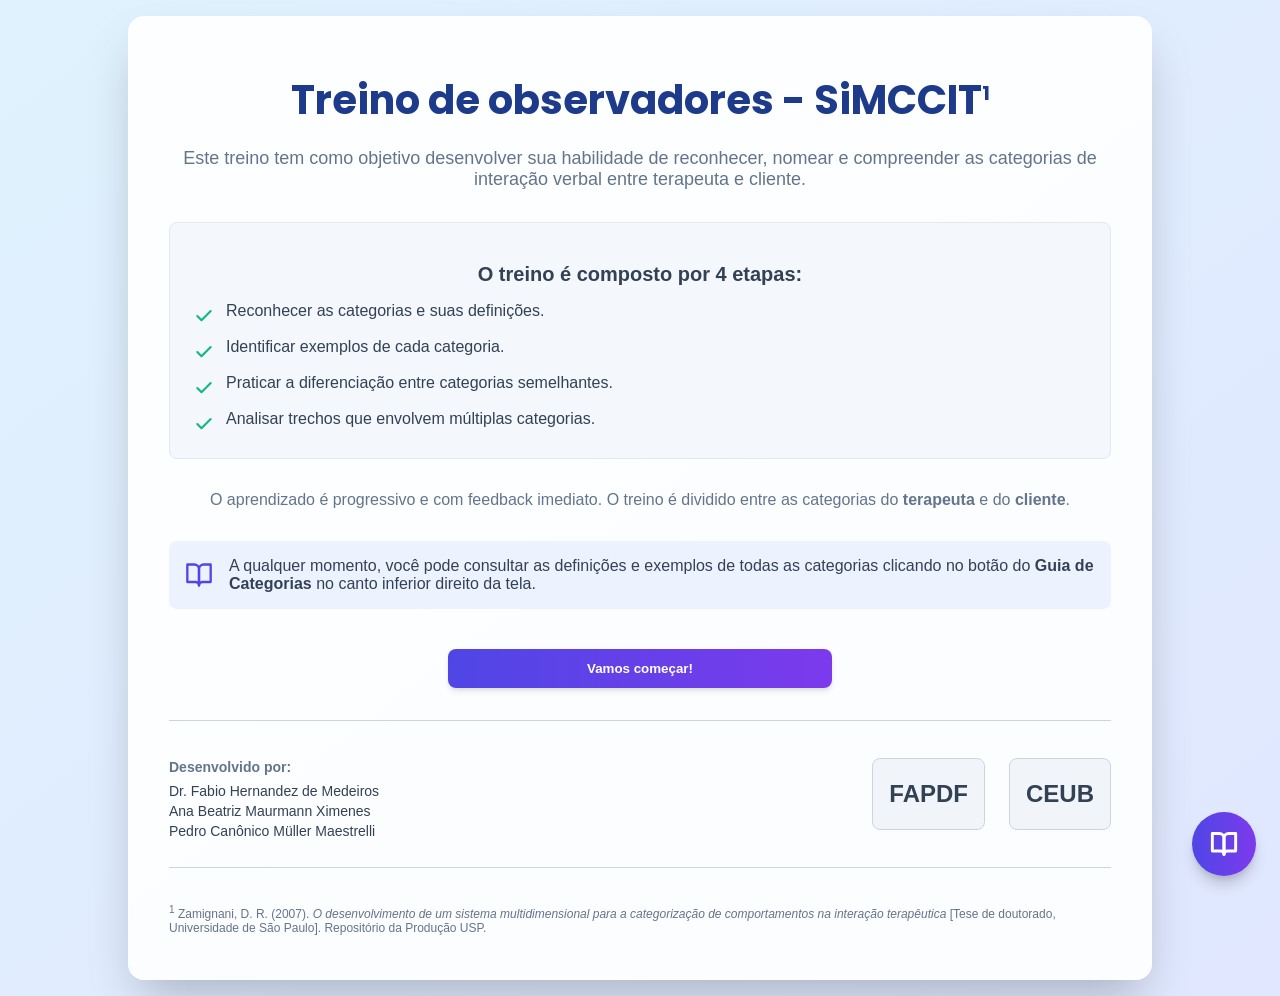
==== index.html @ f3d6b577 "Primeiro commit" ====
<!DOCTYPE html>
<html lang="pt-BR">
<head>
    <meta charset="UTF-8">
    <meta name="viewport" content="width=device-width, initial-scale=1.0">
    <title>Treino de Observadores - SiMCCIT</title>
    <link rel="preconnect" href="https://fonts.googleapis.com">
    <link rel="preconnect" href="https://fonts.gstatic.com" crossorigin>
    <link href="https://fonts.googleapis.com/css2?family=Poppins:wght@600;700&display=swap" rel="stylesheet">
    <script>
        // --- FUNÇÃO DE FALLBACK DA LOGO ---
        // Movida para o <head> para garantir que esteja definida antes do body ser renderizado.
        function handleLogoError(image, text) {
            const fallback = document.createElement('div');
            fallback.className = 'logo-fallback';
            fallback.textContent = text;
            if (image.parentNode) {
                image.parentNode.replaceChild(fallback, image);
            }
        }
    </script>
    <style>
        /* CSS Incorporado para funcionamento Offline */
        :root {
            --color-primary: #4f46e5; /* indigo-600 */
            --color-secondary: #7c3aed; /* purple-600 */
            --color-correct: #10b981; /* emerald-500 */
            --color-correct-border: #059669; /* emerald-600 */
            --color-incorrect: #f43f5e; /* rose-500 */
            --color-incorrect-border: #e11d48; /* rose-600 */
            --color-text-dark: #334155; /* slate-700 */
            --color-text-light: #64748b; /* slate-500 */
            --color-bg-light: #f1f5f9; /* slate-100 */
            --color-border: #cbd5e1; /* slate-300 */
        }

        *, *::before, *::after { box-sizing: border-box; }

        body {
            font-family: -apple-system, BlinkMacSystemFont, "Segoe UI", Roboto, Helvetica, Arial, sans-serif;
            margin: 0;
            display: flex;
            align-items: center;
            justify-content: center;
            min-height: 100vh;
            background: linear-gradient(to bottom right, #e0f2fe, #e0e7ff);
            color: #1e293b; /* slate-800 */
            padding: 1rem;
        }

        #app-container {
            width: 100%;
            max-width: 64rem; /* max-w-4xl */
            margin: 0 auto;
        }

        .hidden { display: none !important; }

        .main-card {
            background-color: rgba(255, 255, 255, 0.9);
            border: 1px solid rgba(255, 255, 255, 0.2);
            border-radius: 1rem; /* rounded-2xl */
            padding: 2rem 2.5rem;
            box-shadow: 0 25px 50px -12px rgba(0, 0, 0, 0.25);
            text-align: center;
        }

        .primary-button {
            background: linear-gradient(to right, var(--color-primary), var(--color-secondary));
            color: white;
            font-weight: bold;
            padding: 0.75rem 1.5rem;
            border-radius: 0.5rem;
            border: none;
            cursor: pointer;
            transition: all 0.3s ease;
            box-shadow: 0 4px 6px -1px rgba(0,0,0,0.1), 0 2px 4px -1px rgba(0,0,0,0.06);
        }
        .primary-button:hover {
            transform: scale(1.05);
            box-shadow: 0 10px 15px -3px rgba(0,0,0,0.1), 0 4px 6px -2px rgba(0,0,0,0.05);
        }

        .secondary-button {
            background-color: #e2e8f0; /* slate-200 */
            color: var(--color-text-dark);
            font-weight: 600;
            padding: 0.75rem 1.5rem;
            border-radius: 0.5rem;
            border: none;
            cursor: pointer;
            transition: background-color 0.2s ease;
        }
        .secondary-button:hover { background-color: #cbd5e1; }
        
        select, input[type="text"] {
            width: 100%;
            max-width: 28rem; /* max-w-md */
            margin: 0 auto;
            padding: 0.75rem;
            border: 1px solid var(--color-border);
            border-radius: 0.5rem;
            background-color: white;
            box-shadow: 0 1px 2px 0 rgba(0,0,0,0.05);
            font-size: 1rem;
        }

        .option-button {
            width: 100%;
            text-align: left;
            padding: 1rem;
            border: 1px solid var(--color-border);
            border-radius: 0.5rem;
            background-color: rgba(255, 255, 255, 0.8);
            box-shadow: 0 4px 6px -1px rgba(0,0,0,0.1), 0 2px 4px -1px rgba(0,0,0,0.06);
            transition: all 0.2s ease-in-out;
            cursor: pointer;
            display: flex;
            align-items: center;
            min-height: 3.5rem;
        }
        .option-button:hover:not(:disabled) {
            transform: translateY(-4px);
            box-shadow: 0 10px 15px -3px rgba(0,0,0,0.1), 0 4px 6px -2px rgba(0,0,0,0.05);
            border-color: var(--color-primary);
        }
        .option-button:disabled { cursor: not-allowed; }

        .correct {
            background-color: var(--color-correct) !important;
            color: white !important;
            border-color: var(--color-correct-border) !important;
        }
        .incorrect {
            background-color: var(--color-incorrect) !important;
            color: white !important;
            border-color: var(--color-incorrect-border) !important;
        }

        .feedback-message-container {
            margin-top: 1.5rem;
            text-align: center;
            font-size: 1.125rem;
            font-weight: 600;
            height: 2rem;
            display: flex;
            align-items: center;
            justify-content: center;
        }
        .feedback-icon {
            display: inline-block;
            margin-right: 0.5rem;
            vertical-align: middle;
        }
        
        .highlight-p1 { background-color: rgba(96, 165, 250, 0.3); padding: 2px 4px; border-radius: 4px; }
        .highlight-p2 { background-color: rgba(52, 211, 153, 0.3); padding: 2px 4px; border-radius: 4px; }

        .authors-section {
            margin-top: 2rem;
            padding-top: 1.5rem;
            border-top: 1px solid var(--color-border);
        }
        .authors-title {
            font-size: 0.875rem;
            color: var(--color-text-light);
            font-weight: 600;
            margin-bottom: 0.5rem;
        }
        .author-name {
            font-size: 0.875rem;
            color: var(--color-text-dark);
            margin: 0.25rem 0;
        }
        
        /* Styles for Instruction Examples */
        .instruction-example-box { margin-top: 1rem; padding: 1rem; font-size: 1rem; background-color: var(--color-bg-light); border-radius: 0.5rem; border: 1px solid #e2e8f0; }
        .instruction-example-box .prompt { background-color: #f8fafc; border: 1px solid #e2e8f0; padding: 1rem; border-radius: 0.5rem; margin-bottom: 1rem; box-shadow: inset 0 2px 4px 0 rgba(0,0,0,0.05); text-align: left; }
        .instruction-example-box .prompt .dialog-box { white-space: pre-wrap; text-align: left; background-color: rgba(255,255,255,0.6); padding: 0.75rem; border-radius: 0.375rem; border: 1px solid #e2e8f0; }
        .instruction-example-box .prompt .prompt-title { margin-top: 0.75rem; text-align: center; font-weight: 600; }
        .instruction-example-box .options-grid { display: grid; gap: 0.5rem; font-size: 0.875rem; text-align: left; }
        .instruction-example-box .grid-cols-2 { grid-template-columns: 1fr 1fr; }
        .instruction-example-box .grid-cols-1 { grid-template-columns: 1fr; }

        .example-button, .example-correct {
            width: 100%;
            padding: 1rem;
            border: 1px solid var(--color-border);
            border-radius: 0.5rem;
            background-color: white;
            box-shadow: 0 1px 3px 0 rgba(0,0,0,0.1);
            display: flex;
            align-items: center;
            justify-content: flex-start;
            min-height: 3.5rem;
        }
        .example-correct {
            background-color: var(--color-correct) !important;
            color: white !important;
            border-color: var(--color-correct-border) !important;
        }

        .logo-fallback {
            font-size: 1.5rem;
            font-weight: 600;
            color: var(--color-text-dark);
            height: 4.5rem;
            display: flex;
            align-items: center;
            justify-content: center;
            padding: 0 1rem;
            background-color: var(--color-bg-light);
            border-radius: 0.5rem;
            border: 1px solid var(--color-border);
        }

        .reference-section {
            margin-top: 1rem;
            padding-top: 1rem;
            border-top: 1px solid var(--color-border);
            font-size: 0.75rem;
            color: var(--color-text-light);
            text-align: left;
        }

        /* --- Estilos do Guia de Categorias --- */
        .guide-fab {
            position: fixed;
            bottom: 1.5rem;
            right: 1.5rem;
            width: 4rem;
            height: 4rem;
            border-radius: 50%;
            background: linear-gradient(to right, var(--color-primary), var(--color-secondary));
            color: white;
            border: none;
            cursor: pointer;
            box-shadow: 0 10px 15px -3px rgba(0,0,0,0.2), 0 4px 6px -2px rgba(0,0,0,0.1);
            display: flex;
            align-items: center;
            justify-content: center;
            z-index: 1000;
            transition: transform 0.2s ease;
        }
        .guide-fab:hover {
            transform: scale(1.1);
        }
        .guide-modal-overlay {
            position: fixed;
            top: 0;
            left: 0;
            width: 100%;
            height: 100%;
            background-color: rgba(0, 0, 0, 0.6);
            display: flex;
            align-items: center;
            justify-content: center;
            z-index: 1001;
            padding: 1rem;
        }
        .guide-container {
            background-color: white;
            border-radius: 1rem;
            padding: 2rem;
            width: 100%;
            max-width: 50rem;
            max-height: 90vh;
            overflow-y: auto;
            position: relative;
            text-align: left;
        }
        .guide-close-btn {
            position: sticky;
            top: -1rem;
            float: right;
            background: white;
            border-radius: 50%;
            width: 40px;
            height: 40px;
            display: flex;
            align-items: center;
            justify-content: center;
            margin-right: -1rem;
            border: none;
            font-size: 2rem;
            cursor: pointer;
            color: var(--color-text-light);
            line-height: 1;
            z-index: 2;
        }
        .guide-tabs {
            display: flex;
            gap: 0.5rem;
            border-bottom: 1px solid var(--color-border);
            margin-bottom: 1.5rem;
        }
        .guide-tab-btn {
            padding: 0.75rem 1.25rem;
            border: none;
            background: none;
            cursor: pointer;
            font-size: 1.125rem;
            font-weight: 600;
            color: var(--color-text-light);
            border-bottom: 3px solid transparent;
            transition: all 0.2s;
        }
        .guide-tab-btn.active {
            color: var(--color-primary);
            border-bottom-color: var(--color-primary);
        }
        .guide-category {
            margin-bottom: 1.5rem;
            padding-bottom: 1.5rem;
            border-bottom: 1px solid var(--color-bg-light);
        }
        .guide-category:last-child {
            border-bottom: none;
            margin-bottom: 0;
        }
        .guide-category h3 {
            font-size: 1.25rem;
            color: var(--color-text-dark);
            margin-top: 0;
            margin-bottom: 0.5rem;
        }
        .guide-category p {
            font-size: 1rem;
            line-height: 1.6;
            color: var(--color-text-light);
            margin: 0;
        }
        .guide-examples {
            margin-top: 1rem;
            padding-left: 1rem;
            border-left: 3px solid #e2e8f0; /* slate-200 */
        }
        .guide-examples-title {
            font-weight: 600;
            color: var(--color-text-dark);
            font-size: 0.9rem;
            margin-bottom: 0.5rem;
        }
        .guide-example {
            background-color: var(--color-bg-light);
            padding: 0.75rem;
            border-radius: 0.375rem;
            margin-bottom: 0.5rem !important;
            font-style: italic;
            color: var(--color-text-dark) !important;
        }
        .guide-example:last-child {
            margin-bottom: 0 !important;
        }
    </style>
</head>
<body>

    <div id="app-container">
        
        <div id="instructions-screen" class="main-card">
            
            <h1 style="font-family: 'Poppins', sans-serif; font-size: 2.5rem; line-height: 1.2; font-weight: 700; color: #1e3a8a; margin-bottom: 1.5rem;">Treino de observadores - SiMCCIT<sup style="font-size: 50%;">1</sup></h1>
            <p style="color: var(--color-text-light); font-size: 1.125rem; text-align: center; margin-bottom: 2rem;">
                Este treino tem como objetivo desenvolver sua habilidade de reconhecer, nomear e compreender as categorias de interação verbal entre terapeuta e cliente.
            </p>
            
            <div style="background-color: rgba(241, 245, 249, 0.7); padding: 1.5rem; border-radius: 0.5rem; border: 1px solid #e2e8f0;">
                <h2 style="font-size: 1.25rem; font-weight: 600; color: var(--color-text-dark); margin-bottom: 1rem;">O treino é composto por 4 etapas:</h2>
                <ul style="list-style: none; padding: 0; margin: 0; text-align: left; color: var(--color-text-dark);">
                    <li style="display: flex; align-items: flex-start; margin-bottom: 0.75rem;">
                        <svg xmlns="http://www.w3.org/2000/svg" width="20" height="20" viewBox="0 0 24 24" fill="none" stroke="currentColor" stroke-width="2.5" stroke-linecap="round" stroke-linejoin="round" style="margin-right: 0.75rem; margin-top: 0.25rem; color: var(--color-correct); flex-shrink: 0;"><polyline points="20 6 9 17 4 12"></polyline></svg>
                        <span>Reconhecer as categorias e suas definições.</span>
                    </li>
                    <li style="display: flex; align-items: flex-start; margin-bottom: 0.75rem;">
                        <svg xmlns="http://www.w3.org/2000/svg" width="20" height="20" viewBox="0 0 24 24" fill="none" stroke="currentColor" stroke-width="2.5" stroke-linecap="round" stroke-linejoin="round" style="margin-right: 0.75rem; margin-top: 0.25rem; color: var(--color-correct); flex-shrink: 0;"><polyline points="20 6 9 17 4 12"></polyline></svg>
                        <span>Identificar exemplos de cada categoria.</span>
                    </li>
                    <li style="display: flex; align-items: flex-start; margin-bottom: 0.75rem;">
                        <svg xmlns="http://www.w3.org/2000/svg" width="20" height="20" viewBox="0 0 24 24" fill="none" stroke="currentColor" stroke-width="2.5" stroke-linecap="round" stroke-linejoin="round" style="margin-right: 0.75rem; margin-top: 0.25rem; color: var(--color-correct); flex-shrink: 0;"><polyline points="20 6 9 17 4 12"></polyline></svg>
                        <span>Praticar a diferenciação entre categorias semelhantes.</span>
                    </li>
                     <li style="display: flex; align-items: flex-start;">
                        <svg xmlns="http://www.w3.org/2000/svg" width="20" height="20" viewBox="0 0 24 24" fill="none" stroke="currentColor" stroke-width="2.5" stroke-linecap="round" stroke-linejoin="round" style="margin-right: 0.75rem; margin-top: 0.25rem; color: var(--color-correct); flex-shrink: 0;"><polyline points="20 6 9 17 4 12"></polyline></svg>
                        <span>Analisar trechos que envolvem múltiplas categorias.</span>
                    </li>
                </ul>
            </div>
            
            <p style="color: var(--color-text-light); text-align: center; margin-top: 2rem;">O aprendizado é progressivo e com feedback imediato. O treino é dividido entre as categorias do <strong>terapeuta</strong> e do <strong>cliente</strong>.</p>
            
            <div style="margin-top: 2rem; padding: 1rem; background-color: rgba(224, 231, 255, 0.5); border-radius: 0.5rem; display: flex; align-items: center; justify-content: center; gap: 1rem; text-align: left;">
                <svg xmlns="http://www.w3.org/2000/svg" width="28" height="28" viewBox="0 0 24 24" fill="none" stroke="currentColor" stroke-width="2" stroke-linecap="round" stroke-linejoin="round" style="color: var(--color-primary); flex-shrink: 0;"><path d="M2 3h6a4 4 0 0 1 4 4v14a3 3 0 0 0-3-3H2z"></path><path d="M22 3h-6a4 4 0 0 0-4 4v14a3 3 0 0 1 3-3h7z"></path></svg>
                <p style="color: var(--color-text-dark); margin: 0;">A qualquer momento, você pode consultar as definições e exemplos de todas as categorias clicando no botão do <strong>Guia de Categorias</strong> no canto inferior direito da tela.</p>
            </div>

            <div style="text-align: center;">
                <button id="start-app-btn" class="primary-button" style="margin-top: 2.5rem; width: 100%; max-width: 24rem; margin-left:auto; margin-right:auto;">
                    Vamos começar!
                </button>
            </div>

            <div style="display: flex; justify-content: space-between; align-items: center; margin-top: 2rem; padding-top: 1.5rem; border-top: 1px solid var(--color-border);">
                <div class="authors-section" style="border-top: none; margin-top: 0; padding-top: 0; text-align: left;">
                    <h3 class="authors-title">Desenvolvido por:</h3>
                    <p class="author-name">Dr. Fabio Hernandez de Medeiros</p>
                    <p class="author-name">Ana Beatriz Maurmann Ximenes</p>
                    <p class="author-name">Pedro Canônico Müller Maestrelli</p>
                </div>
                <div style="display: flex; align-items: center; gap: 1.5rem;">
                    <img 
                        id="fapdf-logo"
                        src="https://blogger.googleusercontent.com/img/a/AVvXsEhBsTXfo70QElYIzqpWuQVpRZqcWzNhVyhtoOhS60g_pYjy2ftBdSxo_wk3-UAlxV_Prn028-nzRATDjEGN21JkNJ8r2DH1gUo5CwI8MTtRKSoXF5WRztvT1AkpG9kcc3Qv7MZa5saMCgbVdTuYU3LhTlit1fxPslYrBxG_i-w7CxycxjPZDcdAh-F_Cg=s320" 
                        alt="Logo da FAPDF" 
                        style="height: 5rem;" 
                        onerror="handleLogoError(this, 'FAPDF')">
                    <img 
                        id="ceub-logo"
                        src="https://institucional.uniceub.br/hubfs/BrandCenter/img/logo-ceub-versao-condensada.png" 
                        alt="Logo do Ceub" 
                        style="height: 4.5rem;" 
                        onerror="handleLogoError(this, 'CEUB')">
                </div>
            </div>

            <div class="reference-section" style="margin-top: 1.5rem; border-top: 1px solid var(--color-border); padding-top: 1.5rem;">
                <p><sup>1</sup> Zamignani, D. R. (2007). <em>O desenvolvimento de um sistema multidimensional para a categorização de comportamentos na interação terapêutica</em> [Tese de doutorado, Universidade de São Paulo]. Repositório da Produção USP.</p>
            </div>
        </div>
        
        <div id="selection-screen" class="main-card hidden">
            <h1 style="font-size: 1.875rem; font-weight: bold; color: var(--color-text-dark); margin-bottom: 1rem;">Sistema Multidimensional para a Categorização de Comportamentos na Interação Terapêutica</h1>
            <p style="color: var(--color-text-light); margin-bottom: 2.5rem; font-size: 1.25rem;">Treino de observadores</p>
            
            <div style="display: flex; flex-direction: column; gap: 2rem;">
                <!-- Etapa removida. O fluxo agora é sequencial (1 a 4) -->
                <div>
                    <label for="focus-select" style="font-size: 1.25rem; font-weight: 600; margin-bottom: 0.75rem; color: var(--color-text-dark); display: block;">Selecione o Foco do Treino</label>
                    <select id="focus-select">
                        <option value="terapeuta">Categorias do Terapeuta</option>
                        <option value="cliente">Categorias do Cliente</option>
                    </select>
                </div>
            </div>

            <button id="start-training-btn" class="primary-button" style="margin-top: 3rem; width: 100%; max-width: 28rem;">
                Iniciar Treino
            </button>
        </div>

        <div id="stage-instructions-screen" class="main-card hidden">
            <h1 style="font-size: 1.875rem; font-weight: bold; text-decoration: underline; margin-bottom: 1.5rem;">Instruções</h1>
            <div id="stage-instructions-text" style="color: var(--color-text-dark); font-size: 1.125rem; line-height: 1.75; text-align: left;"></div>
            <div style="margin-top: 2.5rem; display: flex; flex-direction: column-reverse; gap: 1rem; justify-content: center; align-items: center;" class="instruction-buttons-container">
                    <button id="confirm-start-training-btn" class="primary-button" style="width: 100%; max-width: 20rem;">
                        Começar Exercício
                    </button>
                <button id="back-to-selection-from-instructions-btn" class="secondary-button" style="width: 100%; max-width: 20rem;">
                    Voltar
                </button>
            </div>
        </div>

        <div id="training-screen" class="main-card hidden" style="text-align: left; padding: 1.5rem 2rem;">
            <div style="display: flex; justify-content: space-between; align-items: center; margin-bottom: 1rem;">
                <div>
                    <span id="progress-indicator" style="color: var(--color-text-dark); font-weight: 500;"></span>
                    <span id="mode-indicator" class="hidden" style="margin-left: 0.5rem; color: var(--color-primary); font-weight: 600; background-color: #e0e7ff; padding: 0.25rem 0.75rem; border-radius: 9999px; font-size: 0.875rem;"></span>
                </div>
                <button id="back-to-menu-btn" class="secondary-button" style="padding: 0.5rem 1rem;">Menu</button>
            </div>

            <h2 id="stage-subtitle" style="font-size: 1.5rem; font-weight: 600; color: var(--color-text-dark); text-align: center; margin-bottom: 1.5rem;"></h2>

            <div style="background-color: var(--color-bg-light); border: 1px solid #e2e8f0; padding: 1.5rem; border-radius: 0.5rem; margin-bottom: 2rem; box-shadow: inset 0 2px 4px 0 rgba(0,0,0,0.05);">
                <p id="prompt" style="font-size: 1.125rem; line-height: 1.75;"></p>
            </div>

            <div id="options-container" style="display: grid; grid-template-columns: 1fr; gap: 1rem;">
                <!-- Botões de opção serão gerados pelo JS aqui -->
            </div>

            <div id="feedback-message" class="feedback-message-container"></div>

            <div style="margin-top: 1.5rem; text-align: center;">
                <button id="next-question-btn" class="primary-button" style="display: inline-flex; align-items: center;">
                    Próximo
                    <svg xmlns="http://www.w3.org/2000/svg" width="20" height="20" viewBox="0 0 24 24" fill="none" stroke="currentColor" stroke-width="2.5" stroke-linecap="round" stroke-linejoin="round" style="margin-left: 0.5rem;"><line x1="5" y1="12" x2="19" y2="12"></line><polyline points="12 5 19 12 12 19"></polyline></svg>
                </button>
            </div>
        </div>

        <div id="completion-screen" class="main-card hidden">
            <h1 style="font-size: 2.25rem; font-weight: bold; color: var(--color-correct); margin-bottom: 1rem;">Parabéns!</h1>
            <p id="completion-message" style="color: var(--color-text-dark); font-size: 1.25rem; margin-bottom: 2rem;"></p>
            <div style="display: flex; flex-direction: column; gap: 1rem; align-items: center;">
                <button id="download-csv-btn" class="secondary-button">Baixar Relatório (.csv)</button>
                <button id="restart-btn" class="primary-button">Voltar ao Menu</button>
            </div>
        </div>
    </div>

    <!-- Botão Flutuante (FAB) para o Guia -->
    <button id="open-guide-btn" class="guide-fab" aria-label="Abrir Guia de Categorias">
        <svg xmlns="http://www.w3.org/2000/svg" width="28" height="28" viewBox="0 0 24 24" fill="none" stroke="currentColor" stroke-width="2.5" stroke-linecap="round" stroke-linejoin="round"><path d="M2 3h6a4 4 0 0 1 4 4v14a3 3 0 0 0-3-3H2z"></path><path d="M22 3h-6a4 4 0 0 0-4 4v14a3 3 0 0 1 3-3h7z"></path></svg>
    </button>
    
    <!-- Modal do Guia -->
    <div id="guide-modal" class="guide-modal-overlay hidden">
        <div class="guide-container">
            <button id="close-guide-btn" class="guide-close-btn" aria-label="Fechar Guia">&times;</button>
            <div class="guide-tabs">
                <button id="guide-tab-terapeuta" class="guide-tab-btn active">Terapeuta</button>
                <button id="guide-tab-cliente" class="guide-tab-btn">Cliente</button>
            </div>

            <!-- Conteúdo do Guia: Terapeuta -->
            <div id="guide-content-terapeuta" class="guide-section">
                <div class="guide-category">
                    <h3>Solicitação de Relato (SRE)</h3>
                    <p>Contempla verbalizações do terapeuta nas quais ele solicita ao cliente descrições de ações, eventos, sentimentos ou pensamentos. Ocorre tipicamente em situações relacionadas à coleta de dados e ao levantamento de informações.</p>
                    <div class="guide-examples">
                        <h4 class="guide-examples-title">Exemplos:</h4>
                        <p class="guide-example">T: "Me conta... Por que é que você está procurando terapia?"</p>
                        <p class="guide-example">T: "Como você se sentiu quando ele te falou isso?"</p>
                    </div>
                </div>
                <div class="guide-category">
                    <h3>Facilitação (FAC)</h3>
                    <p>É caracterizada por verbalizações curtas ou expressões paralinguísticas que ocorrem durante a fala do cliente, indicando atenção ao relato e sugerindo sua continuidade.</p>
                    <div class="guide-examples">
                        <h4 class="guide-examples-title">Exemplos:</h4>
                        <p class="guide-example">T: "Certo..."</p>
                        <p class="guide-example">T: "Hum hum..."</p>
                    </div>
                </div>
                <div class="guide-category">
                    <h3>Empatia (EMP)</h3>
                    <p>Contempla ações ou verbalizações do terapeuta que sugerem acolhimento, aceitação, cuidado, entendimento, validação da experiência ou sentimento do cliente.</p>
                    <div class="guide-examples">
                        <h4 class="guide-examples-title">Exemplos:</h4>
                        <p class="guide-example">T: "Imagino o quanto isso te deixa ansioso."</p>
                        <p class="guide-example">T: "Entendo que você fique muito irritado com isso."</p>
                    </div>
                </div>
                <div class="guide-category">
                    <h3>Informação (INF)</h3>
                    <p>Contempla verbalizações em que o terapeuta relata eventos ou informa o cliente sobre eventos (que não o comportamento do cliente ou de terceiros), estabelecendo ou não relações causais ou explicativas entre eles.</p>
                    <div class="guide-examples">
                        <h4 class="guide-examples-title">Exemplos:</h4>
                        <p class="guide-example">T: "Nós nos encontraremos duas vezes por semana."</p>
                        <p class="guide-example">T: "É muito comum que a gente tenha um pouco de dor de cabeça ou enjoo logo que começa a tomar o antidepressivo."</p>
                    </div>
                </div>
                <div class="guide-category">
                    <h3>Solicitação de Reflexão (SRF)</h3>
                    <p>Contempla verbalizações em que o terapeuta solicita ao cliente qualificações, explicações, interpretações, análises ou previsões a respeito de qualquer tipo de evento.</p>
                    <div class="guide-examples">
                        <h4 class="guide-examples-title">Exemplos:</h4>
                        <p class="guide-example">T: "E você tem alguma hipótese de por que isso aconteceu?"</p>
                        <p class="guide-example">T: "O que você achou da reação dele?"</p>
                    </div>
                </div>
                <div class="guide-category">
                    <h3>Recomendação (REC)</h3>
                    <p>Contempla verbalizações em que o terapeuta sugere alternativas de ação ao cliente ou solicita o seu engajamento em ações ou tarefas.</p>
                    <div class="guide-examples">
                        <h4 class="guide-examples-title">Exemplos:</h4>
                        <p class="guide-example">T: "Tente conversar com seu pai durante a semana e lhe falar sobre o que você sente nessas situações."</p>
                        <p class="guide-example">T: "Faça a prova amanhã, antes que você esqueça a matéria."</p>
                    </div>
                </div>
                <div class="guide-category">
                    <h3>Interpretação (INT)</h3>
                    <p>Contempla verbalizações em que o terapeuta descreve, supõe ou infere relações causais e/ou explicativas (funcionais, correlacionais, ou de contiguidade) a respeito do comportamento do cliente ou de terceiros.</p>
                    <div class="guide-examples">
                        <h4 class="guide-examples-title">Exemplos:</h4>
                        <p class="guide-example">T: "Você já notou que, sempre que há alguma situação muito difícil pela frente, você fica doente?"</p>
                        <p class="guide-example">T: "A impressão que eu tenho é que sempre que ele te faz um elogio, ele é seguido por uma crítica..."</p>
                    </div>
                </div>
                 <div class="guide-category">
                    <h3>Aprovação (APR)</h3>
                    <p>Contempla verbalizações do terapeuta que sugerem avaliação ou julgamento favoráveis a respeito de ações, pensamentos, características ou avaliações do cliente.</p>
                    <div class="guide-examples">
                        <h4 class="guide-examples-title">Exemplos:</h4>
                        <p class="guide-example">T: "Você tomou a decisão certa. Está lidando com isso muito bem!"</p>
                        <p class="guide-example">C: "Consegui recuperar a minha nota de matemática."<br>T: "Que máximo!!!"</p>
                    </div>
                </div>
                <div class="guide-category">
                    <h3>Reprovação (REP)</h3>
                    <p>Contempla verbalizações do terapeuta que sugerem avaliação ou julgamento desfavoráveis a respeito de ações, pensamentos, características ou avaliações do cliente.</p>
                    <div class="guide-examples">
                        <h4 class="guide-examples-title">Exemplos:</h4>
                        <p class="guide-example">T: "As coisas são muito mais simples do que você pinta."</p>
                        <p class="guide-example">T: "Eu fico muito irritado quando você fala comigo dessa forma."</p>
                    </div>
                </div>
                <div class="guide-category">
                    <h3>Outras verbalizações do terapeuta (TOU)</h3>
                    <p>Contempla verbalizações do terapeuta não classificáveis nas categorias anteriores, como comentários ocasionais alheios ao tema em discussão ou acertos de horário.</p>
                    <div class="guide-examples">
                        <h4 class="guide-examples-title">Exemplos:</h4>
                        <p class="guide-example">T: "Aceita uma balinha?"</p>
                        <p class="guide-example">T: "Desculpe, eu me esqueci de desligar o celular."</p>
                    </div>
                </div>
            </div>

            <!-- Conteúdo do Guia: Cliente -->
            <div id="guide-content-cliente" class="guide-section hidden">
                <div class="guide-category">
                    <h3>Solicitação (SOL)</h3>
                    <p>É caracterizada por verbalizações em que o cliente apresenta pedidos ou questões ao terapeuta.</p>
                    <div class="guide-examples">
                        <h4 class="guide-examples-title">Exemplos:</h4>
                        <p class="guide-example">C: "Quanto tempo você acha que a terapia vai durar?"</p>
                        <p class="guide-example">C: "O que eu poderia fazer se ela começar com isso novamente?"</p>
                    </div>
                </div>
                <div class="guide-category">
                    <h3>Relato (REL)</h3>
                    <p>Contempla verbalizações em que o cliente descreve ou informa o terapeuta sobre a ocorrência de eventos, respostas emocionais, estados motivacionais e/ou tendências a ações, sem estabelecer relações causais ou funcionais entre eles.</p>
                    <div class="guide-examples">
                        <h4 class="guide-examples-title">Exemplos:</h4>
                        <p class="guide-example">C: "Estou triste, T. To mal... To perdidinha de novo..."</p>
                        <p class="guide-example">C: "Naquela hora eu só queria gritar e sair correndo dali..."</p>
                    </div>
                </div>
                <div class="guide-category">
                    <h3>Melhora (MEL)</h3>
                    <p>É caracterizada por verbalizações em que o cliente relata mudanças satisfatórias com relação a sua queixa clínica, problemas médicos ou comportamentos considerados indesejáveis.</p>
                    <div class="guide-examples">
                        <h4 class="guide-examples-title">Exemplos:</h4>
                        <p class="guide-example">C: "Eu fiquei muito orgulhoso quando eu vi que eu dei conta de fazer aquilo."</p>
                        <p class="guide-example">C: "Você vê que eu estou bem mais controlada."</p>
                    </div>
                </div>
                <div class="guide-category">
                    <h3>Metas (MET)</h3>
                    <p>Contempla verbalizações do cliente nas quais ele descreve seus projetos, planos ou estratégias para a solução de problemas trazidos como queixas para a terapia.</p>
                    <div class="guide-examples">
                        <h4 class="guide-examples-title">Exemplos:</h4>
                        <p class="guide-example">C: "Eu acho que um primeiro passo deve ser eu ir com uma amiga a um restaurante."</p>
                        <p class="guide-example">C: "Vou ligar para ela e conversar sobre o que aconteceu."</p>
                    </div>
                </div>
                <div class="guide-category">
                    <h3>Relações (CER)</h3>
                    <p>É caracterizada por verbalizações em que o cliente estabelece relações causais e/ou explicativas (funcionais, correlacionais ou de contiguidade) entre eventos.</p>
                    <div class="guide-examples">
                        <h4 class="guide-examples-title">Exemplos:</h4>
                        <p class="guide-example">C: "Eu acho que eu trabalho tanto porque assim eu evito discussões em casa."</p>
                        <p class="guide-example">C: "É engraçado... todas as vezes que eu quero as coisas de verdade, elas acabam não dando certo."</p>
                    </div>
                </div>
                <div class="guide-category">
                    <h3>Concordância (CON)</h3>
                    <p>É caracterizada por verbalizações nas quais o cliente expressa julgamento ou avaliação favoráveis a respeito de afirmações, sugestões, análises ou outros comportamentos emitidos pelo terapeuta ou relata satisfação, esperança ou confiança no processo terapêutico.</p>
                    <div class="guide-examples">
                        <h4 class="guide-examples-title">Exemplos:</h4>
                        <p class="guide-example">C: "É. Você tem razão. Eu ando evitando muito certas coisas."</p>
                        <p class="guide-example">C: "Legal... boa ideia..."</p>
                    </div>
                </div>
                <div class="guide-category">
                    <h3>Oposição (OPO)</h3>
                    <p>É caracterizada por verbalizações em que o cliente expressa discordância, julgamento ou avaliação desfavoráveis a respeito de afirmações, sugestões ou análises do terapeuta.</p>
                    <div class="guide-examples">
                        <h4 class="guide-examples-title">Exemplos:</h4>
                        <p class="guide-example">C: "Esta técnica de time-out não está funcionando com meu filho."</p>
                        <p class="guide-example">C: "Pare de perguntar sobre isso. Eu não quero mais falar sobre esse assunto."</p>
                    </div>
                </div>
                <div class="guide-category">
                    <h3>Outras vocal cliente (COU)</h3>
                    <p>Contempla verbalizações do cliente não classificáveis nas categorias anteriores, como cumprimentos ou comentários ocasionais alheios ao tema.</p>
                    <div class="guide-examples">
                        <h4 class="guide-examples-title">Exemplos:</h4>
                        <p class="guide-example">C: "Posso fumar?"</p>
                        <p class="guide-example">C: "Nossa, que calor."</p>
                    </div>
                </div>
            </div>
        </div>
    </div>

    <script>
    // --- BANCO DE DADOS DAS INSTRUÇÕES ---
    const instructionsData = {
        terapeuta: {
            etapa1: `Nesta etapa, o objetivo é associar a <strong>definição</strong> de uma categoria ao seu nome correto.<br>
Para cada questão, você verá uma definição no topo da tela, seguida por <strong>quatro alternativas</strong> de resposta. Sua tarefa é ler a definição e clicar na alternativa que contém o nome da categoria correspondente.
<div class='instruction-example-box'>
    <p style='font-weight: 600; color: var(--color-text-light); margin-bottom: 0.5rem; text-align: left;'>Exemplo:</p>
    <div class="prompt">
        <p>Ações ou falas do terapeuta que validam a experiência ou o sentimento do cliente.</p>
    </div>
    <div class="options-grid grid-cols-2">
        <div class="example-button"><div>Facilitação (FAC)</div></div>
        <div class="example-button"><div>Informação (INF)</div></div>
        <div class="example-correct"><div>Empatia (EMP)</div></div>
        <div class="example-button"><div>Recomendação (REC)</div></div>
    </div>
</div>
Se errar, a questão reaparecerá no final. O treino termina com 100% de acertos.`,
            etapa2: `Nesta etapa, o objetivo é identificar qual <strong>trecho de sessão</strong> representa melhor um determinado conceito.<br>
Em cada questão, um nome de categoria será apresentado, seguido por <strong>dois trechos</strong> de diálogo como alternativas. Sua tarefa é ler os dois trechos e clicar naquele em que a fala do terapeuta melhor exemplifica o conceito apresentado.
<div class='instruction-example-box'>
    <p style='font-weight: 600; color: var(--color-text-light); margin-bottom: 0.5rem; text-align: left;'>Exemplo:</p>
    <div class="prompt">
        <p>O segmento que caracteriza <strong>APROVAÇÃO (APR)</strong> é:</p>
    </div>
    <div class="options-grid grid-cols-1">
        <div class="example-correct"><div><strong>T: "Excelente! Você lidou muito bem com essa situação."</strong></div></div>
        <div class="example-button"><div>C: Eu me senti mal.<br><strong>T: "Entendo que você se sentiu assim."</strong></div></div>
    </div>
</div>
Se errar, a questão reaparecerá no final. O treino termina com 100% de acertos.`,
            etapa3: `Nesta etapa, o objetivo é categorizar um <strong>trecho de sessão</strong>.<br>
Em cada questão, será exibido um diálogo entre terapeuta e cliente. Abaixo dele, haverá <strong>quatro alternativas</strong> com nomes de categorias. Sua tarefa é analisar a fala do terapeuta (em negrito) e clicar na alternativa que nomeia corretamente aquela categoria.
<div class='instruction-example-box'>
    <p style='font-weight: 600; color: var(--color-text-light); margin-bottom: 0.5rem; text-align: left;'>Exemplo:</p>
    <div class="prompt">
        <div class="dialog-box">C: Não sei o que fazer a seguir.<br><strong>T: Que tal listarmos as suas opções?</strong></div>
        <p class="prompt-title">A categoria que corresponde ao segmento é:</p>
    </div>
    <div class="options-grid grid-cols-2">
        <div class="example-button"><div>Interpretação (INT)</div></div>
        <div class="example-correct"><div>Recomendação (REC)</div></div>
        <div class="example-button"><div>Empatia (EMP)</div></div>
        <div class="example-button"><div>Solicitação de Relato (SRE)</div></div>
    </div>
</div>
Se errar, a questão reaparecerá no final. O treino termina com 100% de acertos.`,
            etapa4: `Nesta etapa, o objetivo é identificar <strong>duas categorias</strong> diferentes dentro da mesma fala do terapeuta.<br>
Cada questão apresentará um diálogo onde a fala do terapeuta está dividida em duas partes, destacadas em <span class="highlight-p1">azul</span> e <span class="highlight-p2">verde</span>. Haverá <strong>quatro alternativas</strong> de resposta. Sua tarefa é selecionar a alternativa que descreve corretamente as duas partes da fala, na ordem em que aparecem.
<div class='instruction-example-box'>
    <p style='font-weight: 600; color: var(--color-text-light); margin-bottom: 0.5rem; text-align: left;'>Exemplo:</p>
    <div class="prompt">
        <div class="dialog-box">C: Estou me sentindo perdido(a).<br><strong>T: <span class="highlight-p1">Eu entendo como isso é difícil,</span> <span class="highlight-p2">mas tente focar em um pequeno passo de cada vez.</span></strong></div>
        <p class="prompt-title">As categorias que correspondem aos segmentos são:</p>
    </div>
     <div class="options-grid grid-cols-2">
        <div class="example-correct"><div>Empatia / Recomendação</div></div>
        <div class="example-button"><div>Facilitação / Recomendação</div></div>
        <div class="example-button"><div>Empatia / Informação</div></div>
        <div class="example-button"><div>Interpretação / Recomendação</div></div>
    </div>
</div>
Se errar, a questão reaparecerá no final. O treino termina com 100% de acertos.`
        },
        cliente: {
             etapa1: `Nesta etapa, o objetivo é associar a <strong>definição</strong> de uma categoria ao seu nome correto.<br>
Para cada questão, você verá uma definição no topo da tela, seguida por <strong>quatro alternativas</strong> de resposta. Sua tarefa é ler a definição e clicar na alternativa que contém o nome da categoria correspondente.
<div class='instruction-example-box'>
    <p style='font-weight: 600; color: var(--color-text-light); margin-bottom: 0.5rem; text-align: left;'>Exemplo:</p>
    <div class="prompt">
        <p>Verbalizações em que o cliente descreve ou informa o terapeuta sobre a ocorrência de eventos.</p>
    </div>
    <div class="options-grid grid-cols-2">
        <div class="example-button"><div>Solicitação (SOL)</div></div>
        <div class="example-correct"><div>Relato (REL)</div></div>
        <div class="example-button"><div>Relações (CER)</div></div>
        <div class="example-button"><div>Oposição (OPO)</div></div>
    </div>
</div>
Se errar, a questão reaparecerá no final. O treino termina com 100% de acertos.`,
            etapa2: `Nesta etapa, o objetivo é identificar qual <strong>trecho de sessão</strong> representa melhor um determinado conceito.<br>
Em cada questão, um nome de categoria será apresentado, seguido por <strong>dois trechos</strong> de diálogo como alternativas. Sua tarefa é ler os dois trechos e clicar naquele em que a fala do cliente melhor exemplifica o conceito apresentado.
<div class='instruction-example-box'>
    <p style='font-weight: 600; color: var(--color-text-light); margin-bottom: 0.5rem; text-align: left;'>Exemplo:</p>
    <div class="prompt">
        <p>O segmento que caracteriza <strong>METAS (MET)</strong> é:</p>
    </div>
    <div class="options-grid grid-cols-1">
        <div class="example-correct"><div><strong>C: "Vou ligar para ela e conversar sobre o que aconteceu."</strong></div></div>
        <div class="example-button"><div><strong>C: "Eu liguei para ela e conversei sobre o que aconteceu."</strong></div></div>
    </div>
</div>
Se errar, a questão reaparecerá no final. O treino termina com 100% de acertos.`,
            etapa3: `Nesta etapa, o objetivo é categorizar um <strong>trecho de sessão</strong>.<br>
Em cada questão, será exibido um diálogo entre terapeuta e cliente. Abaixo dele, haverá <strong>quatro alternativas</strong> com nomes de categorias. Sua tarefa é analisar a fala do cliente (em negrito) e clicar na alternativa que nomeia corretamente aquela categoria.
<div class='instruction-example-box'>
    <p style='font-weight: 600; color: var(--color-text-light); margin-bottom: 0.5rem; text-align: left;'>Exemplo:</p>
    <div class="prompt">
        <div class="dialog-box">T: E o que você fez?<br><strong>C: Eu fiquei em casa o dia todo, não queria ver ninguém.</strong></div>
        <p class="prompt-title">A categoria que corresponde ao segmento é:</p>
    </div>
    <div class="options-grid grid-cols-2">
        <div class="example-button"><div>Relações (CER)</div></div>
        <div class="example-correct"><div>Relato (REL)</div></div>
        <div class="example-button"><div>Concordância (CON)</div></div>
        <div class="example-button"><div>Oposição (OPO)</div></div>
    </div>
</div>
Se errar, a questão reaparecerá no final. O treino termina com 100% de acertos.`,
            etapa4: `Nesta etapa, o objetivo é identificar <strong>duas categorias</strong> diferentes dentro da mesma fala do cliente.<br>
Cada questão apresentará um diálogo onde a fala do cliente está dividida em duas partes, destacadas em <span class="highlight-p1">azul</span> e <span class="highlight-p2">verde</span>. Haverá <strong>quatro alternativas</strong> de resposta. Sua tarefa é selecionar a alternativa que descreve corretamente as duas partes da fala, na ordem em que aparecem.
<div class='instruction-example-box'>
    <p style='font-weight: 600; color: var(--color-text-light); margin-bottom: 0.5rem; text-align: left;'>Exemplo:</p>
    <div class="prompt">
        <div class="dialog-box">T: O que aconteceu depois?<br><strong>C: <span class="highlight-p1">Eu me senti muito ansioso</span> <span class="highlight-p2">e decidi que não vou mais a essas reuniões.</span></strong></div>
        <p class="prompt-title">As categorias que correspondem aos segmentos são:</p>
    </div>
     <div class="options-grid grid-cols-2">
        <div class="example-button"><div>Relato (REL) / Relações (CER)</div></div>
        <div class="example-button"><div>Metas (MET) / Relato (REL)</div></div>
        <div class="example-correct"><div>Relato (REL) / Metas (MET)</div></div>
        <div class="example-button"><div>Relações (CER) / Metas (MET)</div></div>
    </div>
</div>
Se errar, a questão reaparecerá no final. O treino termina com 100% de acertos.`
        }
    };

    // --- BANCO DE DADOS DAS QUESTÕES ---
    const trainingData = {
        terapeuta: {
            etapa1: [
                {
                    id: "TERAPEUTA_E1_Q1",
                    definition: "Contempla verbalizações do terapeuta nas quais ele solicita ao cliente descrições de ações, eventos, sentimentos ou pensamentos. Ocorre tipicamente em situações relacionadas à coleta de dados e ao levantamento de informações ao longo de qualquer etapa do processo terapêutico.",
                    options: ["Recomendação (REC)", "Facilitação (FAC)", "Solicitação de Relato (SRE)", "Interpretação (INT)"],
                    answer: "Solicitação de Relato (SRE)"
                },
                {
                    id: "TERAPEUTA_E1_Q2",
                    definition: "É caracterizada por verbalizações curtas ou expressões paralinguísticas que ocorrem durante a fala do cliente. Tipicamente, estas verbalizações indicam atenção ao relato do cliente e sugerem a sua continuidade.",
                    options: ["Empatia (EMP)", "Facilitação (FAC)", "Aprovação (APR)", "Solicitação de relato (SRE)"],
                    answer: "Facilitação (FAC)"
                },
                {
                    id: "TERAPEUTA_E1_Q3",
                    definition: "Contempla ações ou verbalizações do terapeuta que sugerem acolhimento, aceitação, cuidado, entendimento, validação da experiência ou sentimento do cliente.",
                    options: ["Aprovação (APR)", "Facilitação (FAC)", "Recomendação (REC)", "Empatia (EMP)"],
                    answer: "Empatia (EMP)"
                },
                {
                    id: "TERAPEUTA_E1_Q4",
                    definition: "Contempla verbalizações nas quais o terapeuta relata eventos ou informa o cliente sobre eventos (que não o comportamento do cliente ou de terceiros), estabelecendo ou não relações causais ou explicativas entre eles.",
                    options: ["Solicitação de Reflexão (SRF)", "Recomendação (REC)", "Interpretação (INT)", "Informação (INF)"],
                    answer: "Informação (INF)"
                },
                {
                    id: "TERAPEUTA_E1_Q5",
                    definition: "Contempla verbalizações nas quais o terapeuta solicita ao cliente qualificações, explicações, interpretações, análises ou previsões a respeito de qualquer tipo de evento.",
                    options: ["Solicitação de Reflexão (SRF)", "Recomendação (REC)", "Interpretação (INT)", "Solicitação de relato (SRE)"],
                    answer: "Solicitação de Reflexão (SRF)"
                },
                {
                    id: "TERAPEUTA_E1_Q6",
                    definition: "Contempla verbalizações nas quais o terapeuta sugere alternativas de ação ao cliente ou solicita o seu engajamento em ações ou tarefas. Deve ser utilizada quando o terapeuta especifica a resposta a ser (ou não) emitida pelo cliente. A literatura refere-se a essa categoria também como aconselhamento, orientação, comando, ordem.",
                    options: ["Interpretação (INT)", "Recomendação (REC)", "Solicitação de Reflexão (SRF)", "Facilitação (FAC)"],
                    answer: "Recomendação (REC)"
                },
                {
                    id: "TERAPEUTA_E1_Q7",
                    definition: "Contempla verbalizações nas quais o terapeuta descreve, supõe ou infere relações causais e/ou explicativas (funcionais, correlacionais, ou de continuidade) a respeito do comportamento do cliente ou de terceiros, ou identifica padrões de interação do cliente e/ou de terceiros.",
                    options: ["Interpretação (INT)", "Recomendação (REC)", "Solicitação de Reflexão (SRF)", "Facilitação (FAC)"],
                    answer: "Interpretação (INT)"
                },
                {
                    id: "TERAPEUTA_E1_Q8",
                    definition: "Contempla verbalizações do terapeuta que sugerem avaliação ou julgamento favoráveis a respeito de ações, pensamentos, características ou avaliações do cliente.",
                    options: ["Empatia (EMP)", "Aprovação (APR)", "Facilitação (FAC)", "Recomendação (REC)"],
                    answer: "Aprovação (APR)"
                },
                {
                    id: "TERAPEUTA_E1_Q9",
                    definition: "Contempla verbalizações do terapeuta que sugerem avaliação ou julgamento desfavoráveis a respeito de ações, pensamentos, características ou avaliações do cliente.",
                    options: ["Solicitação de relato (SRE)", "Interpretação (INT)", "Reprovação (REP)", "Recomendação (REC)"],
                    answer: "Reprovação (REP)"
                },
                {
                    id: "TERAPEUTA_E1_Q10",
                    definition: "Contempla verbalizações do terapeuta não classificáveis nas categorias anteriores, como comentários ocasionais alheios ao tema em discussão, cumprimentos ou acertos de horário.",
                    options: ["Solicitação de Relato (SRE)", "Facilitação (FAC)", "Outras verbalizações do terapeuta (TOU)", "Informação (INF)"],
                    answer: "Outras verbalizações do terapeuta (TOU)"
                }
            ],
            etapa2: [
                {
                    id: "TERAPEUTA_E2_Q1",
                    concept: "SOLICITAÇÃO DE RELATO",
                    options: [
                        `C: E... meu tio estava gritando, que ele tinha mania de gritar... a gente fechava o vidro da sala, para não entrar corrente de vento, ele falava assim: “Isso aqui parece uma cadeia!... abre esta porta!! Nossa... olha o que eu falei agora! (risadas)<br><strong>T: Não se preocupa não, fica à vontade! (risadas)</strong>`,
                        `C: Por causa desses problemas, às vezes não dá pra eu sair, não dá? Então... não sei... eu tenho me sentido muito sozinha. Muita vó dentro do caixão, minha família acabando... Sei lá... estou me sentindo sem condições, depois eu vejo... não quero ocupar.<br><strong>T: E por que é você que se sente culpada?</strong><br>C: Porque poderia ajudar mais minha mãe... agora só tem eu e ela e fica tudo nas costas dela!`
                    ],
                    answer: `C: Por causa desses problemas, às vezes não dá pra eu sair, não dá? Então... não sei... eu tenho me sentido muito sozinha. Muita vó dentro do caixão, minha família acabando... Sei lá... estou me sentindo sem condições, depois eu vejo... não quero ocupar.<br><strong>T: E por que é você que se sente culpada?</strong><br>C: Porque poderia ajudar mais minha mãe... agora só tem eu e ela e fica tudo nas costas dela!`
                },
                {
                    id: "TERAPEUTA_E2_Q2",
                    concept: "FACILITAÇÃO",
                    options: [
                        `C: Eu acho que talvez seja uma coisa nova também, sabe essa coisa de auto-dialogo, então não é assim…<br><strong>T: Hum hum... Sei…</strong>`,
                        `C: Consegui recuperar a minha nota de matemática.<br><strong>T: Que máximo!!!</strong>`
                    ],
                    answer: `C: Eu acho que talvez seja uma coisa nova também, sabe essa coisa de auto-dialogo, então não é assim…<br><strong>T: Hum hum... Sei…</strong>`
                },
                {
                    id: "TERAPEUTA_E2_Q3",
                    concept: "EMPATIA",
                    options: [
                        `C: Na quarta feira ele me ligou e não me encontrou... um monte de vezes... o Luciano quando atende fala “minha mãe, como sempre, batendo perna!” (risos)<br><strong>T: Olha só! O Luciano já estabeleceu um contato bom com ele!</strong>`,
                        `C: Eu só melhorei por causa da medicação.<br><strong>T: De fato, a medicação pode te ajudar, mas se você não tivesse agido, tudo estaria igual.</strong>`
                    ],
                    answer: `C: Na quarta feira ele me ligou e não me encontrou... um monte de vezes... o Luciano quando atende fala “minha mãe, como sempre, batendo perna!” (risos)<br><strong>T: Olha só! O Luciano já estabeleceu um contato bom com ele!</strong>`
                },
                {
                    id: "TERAPEUTA_E2_Q4",
                    concept: "INFORMAÇÃO",
                    options: [
                        `<strong>T: Você não deve se sentir culpado por uma coisa que não foi sua responsabilidade. Lembre-se que nem tudo está sob seu controle.</strong>`,
                        `<strong>T: É muito comum que a gente tenha um pouco de dor de cabeça ou enjôo logo que começa a tomar o antidepressivo. Mas depois de uns quinze dias tudo volta ao normal.</strong>`
                    ],
                    answer: `<strong>T: É muito comum que a gente tenha um pouco de dor de cabeça ou enjôo logo que começa a tomar o antidepressivo. Mas depois de uns quinze dias tudo volta ao normal.</strong>`
                },
                {
                    id: "TERAPEUTA_E2_Q5",
                    concept: "SOLICITAÇÃO DE REFLEXÃO",
                    options: [
                        `<strong>T: Tendo em vista os últimos acontecimentos, você pode imaginar como será a próxima tentativa dele?</strong>`,
                        `<strong>T: O que você teve vontade de fazer nessa hora?</strong>`
                    ],
                    answer: `<strong>T: Tendo em vista os últimos acontecimentos, você pode imaginar como será a próxima tentativa dele?</strong>`
                },
                {
                    id: "TERAPEUTA_E2_Q6",
                    concept: "RECOMENDAÇÃO",
                    options: [
                        `C: Eu posso anotar tudo à noite, antes de dormir ou tenho que fazer na hora em que acontece?<br><strong>T: Faça como você achar melhor. O importante é que você registre o máximo de situações que ocorrerem ao longo do dia.</strong>`,
                        `<strong>T: Vamos fazer uma coisa... eu quero que você anote em um caderninho o que você comeu em cada refeição, a que horas você comeu, e se aconteceu algo relevante naquele dia ou logo antes de você comer.</strong>`
                    ],
                    answer: `<strong>T: Vamos fazer uma coisa... eu quero que você anote em um caderninho o que você comeu em cada refeição, a que horas você comeu, e se aconteceu algo relevante naquele dia ou logo antes de você comer.</strong>`
                },
                {
                    id: "TERAPEUTA_E2_Q7",
                    concept: "INTERPRETAÇÃO",
                    options: [
                        `<strong>T: Você está me dizendo que todos os seus namorados agem com você de forma muito semelhante ao seu pai. Você acha que isso é apenas uma coincidência?</strong>`,
                        `<strong>T: Você se dá conta de que suas obsessões sempre são relacionadas a situações nas quais você age por impulso com outras pessoas e depois se arrepende? Aí você fica ruminando sobre o que poderia ter sido diferente…</strong>`
                    ],
                    answer: `<strong>T: Você se dá conta de que suas obsessões sempre são relacionadas a situações nas quais você age por impulso com outras pessoas e depois se arrepende? Aí você fica ruminando sobre o que poderia ter sido diferente…</strong>`
                },
                {
                    id: "TERAPEUTA_E2_Q8",
                    concept: "APROVAÇÃO",
                    options: [
                        `<strong>T: Gostei muito da nossa sessão de hoje. Acho que falamos de assuntos bastante importantes.</strong>`,
                        `<strong>T: Com tudo isso que está acontecendo, seria estranho que você ficasse tranquilo, não é mesmo? Acho natural que você tenha se sentido ansioso.</strong>`
                    ],
                    answer: `<strong>T: Gostei muito da nossa sessão de hoje. Acho que falamos de assuntos bastante importantes.</strong>`
                },
                {
                    id: "TERAPEUTA_E2_Q9",
                    concept: "REPROVAÇÃO",
                    options: [
                        `<strong>T: Pessoas que têm problemas com álcool, geralmente têm uma má qualidade de sono.</strong>`,
                        `<strong>T: Eu acho que a gente faz escolhas... você pode continuar fugindo de escolher uma profissão... há tantas pessoas que preferem ser donas de casa e lavar as roupas do marido o resto da vida…</strong>`
                    ],
                    answer: `<strong>T: Eu acho que a gente faz escolhas... você pode continuar fugindo de escolher uma profissão... há tantas pessoas que preferem ser donas de casa e lavar as roupas do marido o resto da vida…</strong>`
                },
                {
                    id: "TERAPEUTA_E2_Q10",
                    concept: "OUTRAS VERBALIZAÇÕES DO TERAPEUTA",
                    options: [
                        `<strong>T: Aceita uma balinha?</strong>`,
                        `<strong>T: Nós nos encontraremos duas vezes por semana.</strong>`
                    ],
                    answer: `<strong>T: Aceita uma balinha?</strong>`
                }
            ],
            etapa3: [
                { id: "TERAPEUTA_E3_Q1", excerpt: `C: Por causa desses problemas, às vezes não dá pra eu sair, não dá? Então... não sei... eu tenho me sentido muito sozinha. Muita vó dentro do caixão, minha família acabando... Sei lá... estou me sentindo sem condições, depois eu vejo... não quero ocupar.<br><strong>T: E por que é você que se sente culpada?</strong><br>C: Porque poderia ajudar mais minha mãe... agora só tem eu e ela e fica tudo nas costas dela!`, options: ["Solicitação de Reflexão (SRF)", "Informação (INF)", "Solicitação de Relato (SRE)", "Interpretação (INT)"], answer: "Solicitação de Relato (SRE)" },
                { id: "TERAPEUTA_E3_Q2", excerpt: `<strong>T: Me conta... Por que é que você está procurando terapia?</strong><br>C: Então... eu tenho me sentido muito sobrecarregada no trabalho e, ao mesmo tempo, em casa também. Parece que nunca consigo descansar de verdade.`, options: ["Recomendação (REC)", "Facilitação (FAC)", "Informação (INF)", "Solicitação de Relato (SRE)"], answer: "Solicitação de Relato (SRE)" },
                { id: "TERAPEUTA_E3_Q3", excerpt: `C: Ontem, quando ele começou a gritar comigo na frente de todo mundo, eu fiquei paralisada... parecia que não tinha reação nenhuma.<br><strong>T: O que você teve vontade de fazer nessa hora?</strong><br>C: Acho que queria ter ido embora, mas também tive vontade de responder na hora. Fiquei dividida.`, options: ["Solicitação de reflexão (SRF)", "Empatia (EMP)", "Solicitação de Relato (SRE)", "Recomendação (REC)"], answer: "Solicitação de Relato (SRE)" },
                { id: "TERAPEUTA_E3_Q4", excerpt: `C: É muito difícil pra mim falar dessas coisas, parece que eu nunca falei em voz alta antes.<br><strong>T: Sei…</strong><br>C: (faz uma pausa) Mas eu acho que é importante contar, porque isso me sufoca.`, options: ["Recomendação (REC)", "Facilitação (FAC)", "Aprovação (APR)", "Interpretação (INT)"], answer: "Facilitação (FAC)" },
                { id: "TERAPEUTA_E3_Q5", excerpt: `C: Então eu fiquei calada, mas por dentro estava com muita raiva, sabe?<br><strong>T: Hum hum</strong><br>C: E depois ainda passei o resto do dia remoendo aquilo.`, options: ["Interpretação (INT)", "Reprovação (REP)", "Solicitação de Relato (SRE)", "Facilitação (FAC)"], answer: "Facilitação (FAC)" },
                { id: "TERAPEUTA_E3_Q6", excerpt: `C: Acho que tenho medo de me expor e ser julgada...<br><strong>T: Certo</strong><br>C: Por isso acabo evitando várias situações sociais.`, options: ["Facilitação (FAC)", "Aprovação (APR)", "Empatia (EMP)", "Interpretação (INT)"], answer: "Facilitação (FAC)" },
                { id: "TERAPEUTA_E3_Q7", excerpt: `C: Meu irmão sempre me trata como se eu fosse irresponsável, e eu acabo me sentindo diminuído.<br><strong>T: Entendo que você fique muito irritado com isso.</strong><br>C: Sim, porque parece que ele não reconhece nada do que eu já conquistei.`, options: ["Recomendação (REC)", "Empatia (EMP)", "Aprovação (APR)", "Interpretação (INT)"], answer: "Empatia (EMP)" },
                { id: "TERAPEUTA_E3_Q8", excerpt: `C: Na quarta feira ele me ligou e não me encontrou... um monte de vezes... o Luciano quando atende fala “minha mãe, como sempre, batendo perna!”(risos)<br><strong>T: Olha só! O Luciano já estabeleceu um contato bom com ele!</strong>`, options: ["Informação (INF)", "Facilitação (FAC)", "Empatia (EMP)", "Interpretação (INT)"], answer: "Empatia (EMP)" },
                { id: "TERAPEUTA_E3_Q9", excerpt: `C: Eu investi meses nesse projeto, deixei de sair, me dediquei só a isso… e no fim nada deu certo. Parece que desperdicei meu tempo.<br><strong>T: Você sabe... eu também já passei por isso... é muito chato quando a gente investe toda a energia em um negócio e ele não dá certo... posso imaginar o quanto você está frustrada...</strong><br>C: Exatamente… é uma mistura de decepção e raiva de mim mesma, como se eu tivesse falhado.`, options: ["Empatia (EMP)", "Informação (INF)", "Solicitação de Relato (SRE)", "Recomendação (REC)"], answer: "Empatia (EMP)" },
                { id: "TERAPEUTA_E3_Q10", excerpt: `C: Minha prima está tratando da depressão com o psiquiatra X. Você conhece?<br><strong>T: Não. Não conheço um médico com esse nome.</strong>`, options: ["Interpretação (INT)", "Empatia (EMP)", "Solicitação de Relato (SRE)", "Informação (INF)"], answer: "Informação (INF)" },
                { id: "TERAPEUTA_E3_Q11", excerpt: `<strong>T: É muito comum que a gente tenha um pouco de dor de cabeça ou enjôo logo que começa a tomar o antidepressivo. Mas depois de uns quinze dias tudo volta ao normal.</strong><br>C: Ah, entendi… eu fiquei preocupada porque achei que fosse algo grave, mas se é normal acho que consigo esperar passar.`, options: ["Interpretação (INT)", "Recomendação (REC)", "Informação (INF)", "Aprovação (APR)"], answer: "Informação (INF)" },
                { id: "TERAPEUTA_E3_Q12", excerpt: `<strong>T: Vamos falar sobre a última semana primeiro, então nós vamos falar um pouco mais sobre sua situação em casa e vamos terminar com um exercício de relaxamento.</strong><br>C: Tá bom, gostei de saber como vai ser… assim eu já me organizo melhor para falar das coisas que aconteceram.`, options: ["Recomendação (REC)", "Informação (INF)", "Solicitação de Relato (SRE)", "Solicitação de Reflexão (SRF)"], answer: "Informação (INF)" },
                { id: "TERAPEUTA_E3_Q13", excerpt: `C: Eu percebo que, de algum jeito, os meus namorados sempre acabam me tratando parecido com o meu pai…<br><strong>T: Você está me dizendo que todos os seus namorados agem com você de forma muito semelhante ao seu pai. Você acha que isso é apenas uma coincidência?</strong>`, options: ["Recomendação (REC)", "informação (INF)", "Solicitação de Reflexão (SRF)", "Solicitação de Relato (SRE)"], answer: "Solicitação de Reflexão (SRF)" },
                { id: "TERAPEUTA_E3_Q14", excerpt: `C: Ele gritou comigo de novo… e eu fiquei sem reação, aceitei tudo calada.<br><strong>T: Você acha correta a forma com que ele agiu?</strong>`, options: ["Solicitação de Reflexão (SRF)", "Empatia (EMP)", "Recomendação (REC)", "Solicitação de Relato (SRE)"], answer: "Solicitação de Reflexão (SRF)" },
                { id: "TERAPEUTA_E3_Q15", excerpt: `C: Eu fico ansiosa em várias situações ao longo do dia, mas às vezes nem lembro direito o que aconteceu depois.<br><strong>T: Eu gostaria que você registrasse as situações que te provocam ansiedade, para que possamos discutir na semana que vem.</strong>`, options: ["Solicitação de Reflexão (SRF)", "Reprovação (REP)", "Recomendação (REC)", "Interpretação (INT)"], answer: "Recomendação (REC)" },
                { id: "TERAPEUTA_E3_Q16", excerpt: `<strong>T: Agora tente fazer um pedido para mim da mesma forma com que acabei de falar.</strong><br>C: Tá… eu vou tentar`, options: ["Empatia (EMP)", "Aprovação (APR)", "Solicitação de Relato (SRE)", "Recomendação (REC)"], answer: "Recomendação (REC)" },
                { id: "TERAPEUTA_E3_Q17", excerpt: `C: Só de pensar em encostar na porta já sinto vontade de lavar as mãos na hora.<br><strong>T: Agora vamos fazer um exercício de exposição: experimente pegar na maçaneta dessa porta e ficar por quinze minutos sem lavar as mãos.</strong>`, options: ["Recomendação (REC)", "Informação (INF)", "Solicitação de Reflexão (SRF)", "Facilitação (FAC)"], answer: "Recomendação (REC)" },
                { 
                    id: "TERAPEUTA_E3_Q18", 
                    excerpt: `(O celular do terapeuta toca no meio da fala do cliente)<br><strong>T: Desculpe, eu me esqueci de desligar o celular. Só um instante.</strong><br>C: Tudo bem.`, 
                    options: ["Empatia (EMP)", "Informação (INF)", "Outras verbalizações do terapeuta (TOU)", "Reprovação (REP)"], 
                    answer: "Outras verbalizações do terapeuta (TOU)" 
                },
                { id: "TERAPEUTA_E3_Q19", excerpt: `C: ...não estou conseguindo... tudo aquilo que eu me propus a fazer eu fico enrolando... acho que eu to muito desmotivado...<br><strong>T: Talvez o seu problema não seja de motivação, mas que até agora as coisas ainda não deram certo. Muito do que a gente faz, pra que a gente se mantenha fazendo depende da consequência daquilo que a gente faz. Quando a gente faz uma coisa que tem uma consequência boa imediata, legal, a tendência é que a gente continue fazendo. Quando a consequência não é muito legal, a gente tende não fazer mais.</strong>`, options: ["Empatia (EMP)", "Informação (INF)", "Interpretação (INT)", "Aprovação (APR)"], answer: "Interpretação (INT)" },
                { id: "TERAPEUTA_E3_Q20", excerpt: `C: Você acha que eu estou deprimido?<br><strong>T: Você parece mais ansioso que deprimido</strong>`, options: ["Empatia (EMP)", "Informação (INF)", "Reprovação (REP)", "Interpretação (INT)"], answer: "Interpretação (INT)" },
                { id: "TERAPEUTA_E3_Q21", excerpt: `C: É engraçado… sempre que eu tenho uma prova importante ou uma reunião difícil no trabalho, eu acabo ficando doente, com dor de estômago ou gripe.<br><strong>T: Você já notou que, sempre que há alguma situação muito difícil pela frente, você fica doente?</strong>`, options: ["Reprovação (REP)", "Solicitação de Reflexão (SRF)", "Interpretação (INT)", "Solicitação de Relato (SRE)"], answer: "Interpretação (INT)" },
                { id: "TERAPEUTA_E3_Q22", excerpt: `C: Consegui dizer “não” pro meu chefe ontem, mesmo morrendo de medo de como ele ia reagir.<br><strong>T: Você tomou a decisão certa. Está lidando com isso muito bem!</strong>`, options: ["Empatia (EMP)", "Aprovação (APR)", "Interpretação (INT)", "Facilitação (FAC)"], answer: "Aprovação (APR)" },
                { id: "TERAPEUTA_E3_Q23", excerpt: `C: Eu só melhorei por causa da medicação.<br><strong>T: De fato, a medicação pode te ajudar, mas se você não tivesse agido, tudo estaria igual.</strong>`, options: ["Aprovação (APR)", "Informação (INF)", "Recomendação (REC)", "Empatia (EMP)"], answer: "Aprovação (APR)" },
                { id: "TERAPEUTA_E3_Q24", excerpt: `C: Consegui recuperar a minha nota de matemática.<br><strong>T: Que máximo!!!</strong>`, options: ["Facilitação (FAC)", "Solicitação de Relato (SRE)", "Aprovação (APR)", "Empatia (EMP)"], answer: "Aprovação (APR)" },
                { id: "TERAPEUTA_E3_Q25", excerpt: `C: Eu não vejo problema em faltar às aulas sempre que eu acordo cansado.<br><strong>T: Eu não acho que seja assim.</strong>`, options: ["Solicitação de Reflexão (SRF)", "Recomendação (REC)", "Reprovação (REP)", "Informação (INF)"], answer: "Reprovação (REP)" },
                { id: "TERAPEUTA_E3_Q26", excerpt: `C: Eu saí da casa dos meus pais, mas continuo pedindo dinheiro a eles todo mês, porque acho que é obrigação deles me ajudar.<br><strong>T: Quando eu resolvi sair da casa de meus pais eu tinha plena consciência de que eu deveria me sustentar, e não ficar esperando que meus pais me ajudassem.</strong>`, options: ["Reprovação (REP)", "Recomendação (REC)", "Interpretação (INT)", "Informação (INF)"], answer: "Reprovação (REP)" },
                { id: "TERAPEUTA_E3_Q27", excerpt: `C: Você não sabe de nada! Isso aqui é perda de tempo!<br><strong>T: Eu fico muito irritado quando você fala comigo dessa forma, e quando isso acontece, a vontade que eu tenho é de te tratar da mesma forma.</strong>`, options: ["Facilitação (FAC)", "Recomendação (REC)", "Solicitação de Relato (SRE)", "Reprovação (REP)"], answer: "Reprovação (REP)" }
            ],
            etapa4: [
                { 
                    id: "TERAPEUTA_E4_Q1",
                    full_excerpt: `C: (Som de sino) Acho que nosso tempo acabou.<br><strong>T: <span class="highlight-p1">Sim, por hoje é só.</span> <span class="highlight-p2">Tenha um ótimo fim de semana.</span></strong>`, 
                    options: ["Informação / Outras verbalizações do terapeuta (TOU)", "Informação / Empatia", "Facilitação / Informação", "Outras verbalizações do terapeuta (TOU) / Informação"], 
                    answer: "Informação / Outras verbalizações do terapeuta (TOU)" 
                },
                { 
                    id: "TERAPEUTA_E4_Q2",
                    full_excerpt: `C: Às vezes sinto que ninguém se importa comigo, nem mesmo minha família.<br><strong>T: <span class="highlight-p1">Quando você se sente assim, o que costuma acontecer antes?</span> <span class="highlight-p2">Talvez tenha relação com aquele sentimento de rejeição que você mencionou na outra sessão.</span></strong>`, 
                    options: ["Solicitação de relato / Aprovação", "Solicitação de reflexão / Interpretação", "Solicitação de reflexão / Informação", "Empatia / Interpretação"], 
                    answer: "Solicitação de reflexão / Interpretação" 
                },
                { 
                    id: "TERAPEUTA_E4_Q3",
                    full_excerpt: `C: Eu queria parar de brigar com minha mãe, mas parece impossível.<br><strong>T: <span class="highlight-p1">Você poderia me contar como foi a última discussão?</span> <span class="highlight-p2">Assim a gente tenta entender o que desperta essa raiva em você.</span></strong>`, 
                    options: ["Solicitação de relato / Solicitação de reflexão", "Solicitação de reflexão / Solicitação de relato", "Facilitação / Solicitação de reflexão", "Solicitação de relato / Interpretação"], 
                    answer: "Solicitação de relato / Solicitação de reflexão" 
                },
                { 
                    id: "TERAPEUTA_E4_Q4",
                    full_excerpt: `C: Fiquei muito nervosa e acabei gritando com ele de novo.<br><strong>T: <span class="highlight-p1">Eu entendo, é difícil controlar na hora...</span> <span class="highlight-p2">mas seria importante tentar se afastar um pouco antes de reagir dessa forma.</span></strong>`, 
                    options: ["Empatia / Recomendação", "Facilitação / Recomendação", "Empatia / Solicitação de reflexão", "Interpretação / Recomendação"], 
                    answer: "Empatia / Recomendação" 
                },
                { 
                    id: "TERAPEUTA_E4_Q5",
                    full_excerpt: `C: Eu tenho medo de sair sozinha, parece que algo ruim vai acontecer.<br><strong>T: <span class="highlight-p1">Isso é mais comum do que você imagina, muitas pessoas com ansiedade sentem o mesmo.</span> <span class="highlight-p2">Que tal a gente planejar uma saída bem curta pra começar?</span></strong>`, 
                    options: ["Informação / Recomendação", "Empatia / Recomendação", "Informação / Solicitação de reflexão", "Facilitação / Recomendação"], 
                    answer: "Informação / Recomendação" 
                },
                { 
                    id: "TERAPEUTA_E4_Q6",
                    full_excerpt: `C: Eu acho que não vou conseguir mudar nunca.<br><strong>T: <span class="highlight-p1">Você tem trabalhado com muito esforço, e isso já é um passo importante.</span> <span class="highlight-p2">Continue observando as pequenas conquistas que aparecem no seu dia.</span></strong>`, 
                    options: ["Aprovação / Recomendação", "Empatia / Recomendação", "Aprovação / Solicitação de reflexão", "Informação / Aprovação"], 
                    answer: "Aprovação / Recomendação" 
                },
                { 
                    id: "TERAPEUTA_E4_Q7",
                    full_excerpt: `C: Eu queria entender por que eu sempre me sinto culpada quando digo "não".<br><strong>T: <span class="highlight-p1">Talvez porque você aprendeu que agradar os outros era uma forma de evitar conflitos.</span> <span class="highlight-p2">O que acha de anotar durante a semana cada vez que isso acontecer?</span></strong>`, 
                    options: ["Interpretação / Recomendação", "Solicitação de reflexão / Recomendação", "Interpretação / Solicitação de relato", "Empatia / Recomendação"], 
                    answer: "Interpretação / Recomendação" 
                },
                { 
                    id: "TERAPEUTA_E4_Q8",
                    full_excerpt: `C: Quando ele grita, eu travo. Não consigo responder nada.<br><strong>T: <span class="highlight-p1">Tente perceber o que sente no corpo nesses momentos,</span> <span class="highlight-p2">e se puder, anote pra gente conversar na próxima sessão.</span></strong>`, 
                    options: ["Recomendação / Solicitação de relato", "Solicitação de reflexão / Recomendação", "Facilitação / Solicitação de reflexão", "Solicitação de reflexão / Aprovação"], 
                    answer: "Solicitação de reflexão / Recomendação" 
                },
                { 
                    id: "TERAPEUTA_E4_Q9",
                    full_excerpt: `C: Eu não consigo parar de pensar nas coisas ruins que fiz no passado.<br><strong>T: <span class="highlight-p1">É comum que a gente se prenda a erros do passado, mas isso faz parte do processo humano.</span> <span class="highlight-p2">Você tem feito um ótimo trabalho em tentar lidar com isso.</span></strong>`, 
                    options: ["Informação / Aprovação", "Interpretação / Aprovação", "Empatia / Aprovação", "Informação / Empatia"], 
                    answer: "Informação / Aprovação" 
                },
                { 
                    id: "TERAPEUTA_E4_Q10",
                    full_excerpt: `C: Ontem foi um dia difícil, mas não lembro direito o que aconteceu.<br><strong>T: <span class="highlight-p1">Uhum,</span> <span class="highlight-p2">conta pra mim passo a passo o que aconteceu ontem, do início ao fim.</span></strong>`, 
                    options: ["Facilitação / Solicitação de relato", "Empatia / Solicitação de relato", "Facilitação / Solicitação de reflexão", "Solicitação de relato / Facilitação"], 
                    answer: "Facilitação / Solicitação de relato" 
                }
            ]
        },
        cliente: {
            etapa1: [
                { id: "CLIENTE_E1_Q1", definition: "Contempla verbalizações nas quais o cliente descreve ou informa ao terapeuta a ocorrência de eventos, ou aspectos relativos a eventos, respostas emocionais suas ou de terceiros, seus estados motivacionais e/ou tendências a ações, sem estabelecer relações causais ou funcionais entre eles.", options: ["Relações (CER)", "Relato (REL)", "Solicitação (SOL)", "Outras Vocal Cliente (COU)"], answer: "Relato (REL)" },
                { id: "CLIENTE_E1_Q2", definition: "Contempla verbalizações nas quais o cliente estabelece relações causais e/ou explicativas (funcionais, correlacionais ou de contiguidade) entre eventos, descrevendo-as de forma explícita ou sugerindo-as por meio de metáforas ou analogias.", options: ["Meta (MET)", "Oposição (OPO)", "Relações (CER)", "Concordância (CON)"], answer: "Relações (CER)" },
                { id: "CLIENTE_E1_Q3", definition: "Contempla verbalizações nas quais o cliente expressa julgamento ou avaliação favoráveis a respeito de afirmações, sugestões, análises ou outros comportamentos emitidos pelo terapeuta ou relata satisfação, esperança ou confiança no terapeuta e/ou no processo terapêutico. Inclui também verbalizações nas quais o cliente complementa ou resume a fala do terapeuta ou episódios nos quais o cliente sorri em concordância com o terapeuta.", options: ["Concordância (CON)", "Melhora (MEL)", "Relato (REL)", "Relações (CER)"], answer: "Concordância (CON)" },
                { id: "CLIENTE_E1_Q4", definition: "Contempla verbalizações nas quais o cliente expressa discordância, julgamento ou avaliação desfavoráveis a respeito de afirmações, sugestões, análises ou outros comportamentos emitidos pelo terapeuta.", options: ["Solicitação (SOL)", "Oposição (OPO)", "Melhora (MEL)", "Meta (MET)"], answer: "Oposição (OPO)" },
                { id: "CLIENTE_E1_Q5", definition: "Contempla verbalizações nas quais o cliente relata mudanças satisfatórias com relação à sua queixa clínica, problemas médicos, comportamentos relacionados à sua queixa, ou comportamentos considerados, pelo cliente ou pelo terapeuta, como indesejáveis ou inadequados (independentemente da concordância de ambos quanto à melhora).", options: ["Mudança (CMU)", "Relações (CER)", "Melhora (MEL)", "Meta (MET)"], answer: "Melhora (MEL)" },
                { id: "CLIENTE_E1_Q6", definition: "Contempla verbalizações do cliente nas quais ele descreve seus projetos, planos ou estratégias para a solução de problemas trazidos como queixas para a terapia.", options: ["Meta (MET)", "Solicitação (SOL)", "Oposição (OPO)", "Relato (REL)"], answer: "Meta (MET)" },
                { id: "CLIENTE_E1_Q7", definition: "Contempla verbalizações nas quais o cliente apresenta pedidos ou questões ao terapeuta.", options: ["Concordância (CON)", "Relações (CER)", "Melhora (MEL)", "Solicitação (SOL)"], answer: "Solicitação (SOL)" },
                { id: "CLIENTE_E1_Q8", definition: "Esta categoria contempla verbalizações do cliente não classificáveis nas categorias anteriores. Inclui também verbalizações do cliente ao cumprimentar o terapeuta em sua chegada ou partida, anúncios de interrupções ou comentários ocasionais alheios ao tema em discussão.", options: ["Outras Vocal Cliente (COU)", "Relações (CER)", "Meta (MET)", "Solicitação (SOL)"], answer: "Outras Vocal Cliente (COU)" }
            ],
            etapa2: [
                { id: "CLIENTE_E2_Q1", concept: "RELATO (REL)", options: [`T: E como você reagiu quando ele disse isso?<br><strong>C: Ah, eu fiquei bem chateada. Fui para o meu quarto, bati a porta e não quis conversar com mais ninguém o resto da noite. Só pensava que ele não devia ter falado daquele jeito comigo na frente de todo mundo.</strong>`, `T: Parece que você fica muito ansioso quando precisa falar em público.<br><strong>C: Exatamente! Eu acho que isso acontece porque uma vez, na escola, eu fui apresentar um trabalho e gaguejei muito. Todo mundo riu de mim. Desde então, eu travo só de pensar em ter que falar para um grupo.</strong>`], answer: `T: E como você reagiu quando ele disse isso?<br><strong>C: Ah, eu fiquei bem chateada. Fui para o meu quarto, bati a porta e não quis conversar com mais ninguém o resto da noite. Só pensava que ele não devia ter falado daquele jeito comigo na frente de todo mundo.</strong>` },
                { id: "CLIENTE_E2_Q2", concept: "RELAÇÕES (CER)", options: [`T: E o que você fez no último fim de semana?<br><strong>C: Ah, no sábado eu até pensei em sair, mas choveu o dia todo. Acabei ficando em casa vendo série. No domingo, almocei na casa da minha mãe e voltei cedo. Foi bem tranquilo, na verdade.</strong>`, `T: Você mencionou que tem evitado seus amigos.<br><strong>C: Sim... Eu percebi que sempre que eu começo a me sentir mais cobrado ou pressionado no trabalho, eu me afasto de todo mundo. É como se eu não desse conta de lidar com as duas coisas ao mesmo tempo, aí eu me isolo para tentar "poupar energia".</strong>`], answer: `T: Você mencionou que tem evitado seus amigos.<br><strong>C: Sim... Eu percebi que sempre que eu começo a me sentir mais cobrado ou pressionado no trabalho, eu me afasto de todo mundo. É como se eu não desse conta de lidar com as duas coisas ao mesmo tempo, aí eu me isolo para tentar "poupar energia".</strong>` },
                { id: "CLIENTE_E2_Q3", concept: "CONCORDÂNCIA (CON)", options: [`T: Então, talvez essa sua raiva seja uma forma de se proteger, de colocar um limite para que as pessoas não te machuquem de novo.<br><strong>C: Nossa, é exatamente isso. Faz todo sentido. Eu nunca tinha parado para pensar dessa forma, mas é isso mesmo. Quando eu vejo, já levantei um muro.</strong>`, `T: Você acha que consegue tentar fazer aquele exercício de respiração que conversamos na próxima vez que se sentir assim?<br><strong>C: Ah, não sei... Sinceramente, eu acho essas coisas de respiração meio bobas. Não vejo como isso pode me ajudar na hora que eu estiver no auge do estresse.</strong>`], answer: `T: Então, talvez essa sua raiva seja uma forma de se proteger, de colocar um limite para que as pessoas não te machuquem de novo.<br><strong>C: Nossa, é exatamente isso. Faz todo sentido. Eu nunca tinha parado para pensar dessa forma, mas é isso mesmo. Quando eu vejo, já levantei um muro.</strong>` },
                { id: "CLIENTE_E2_Q4", concept: "OPOSIÇÃO (OPO)", options: [`T: Na última sessão, combinamos que você tentaria anotar seus pensamentos antes de dormir. Você conseguiu fazer isso?<br><strong>C: Olha, eu até tentei no primeiro dia, mas achei inútil. Não vou ficar perdendo meu tempo escrevendo em caderninho. Isso não vai resolver meu problema de insônia.</strong>`, `T: Como você se sentiu com essa mudança no trabalho?<br><strong>C: Foi difícil. Eu fiquei bem ansioso nos primeiros dias, sem saber direito o que esperar. Mas agora estou começando a me acostumar com a nova rotina.</strong>`], answer: `T: Na última sessão, combinamos que você tentaria anotar seus pensamentos antes de dormir. Você conseguiu fazer isso?<br><strong>C: Olha, eu até tentei no primeiro dia, mas achei inútil. Não vou ficar perdendo meu tempo escrevendo em caderninho. Isso não vai resolver meu problema de insônia.</strong>` },
                { id: "CLIENTE_E2_Q5", concept: "MELHORA (MEL)", options: [`T: Como você está se sentindo hoje?<br><strong>C: Sabe, eu reparei que esta semana eu não tive nenhuma daquelas crises de pânico. Eu até consegui ir ao mercado sozinho, coisa que eu não fazia há meses. Estou me sentindo bem mais calmo, parece que as coisas estão funcionando.</strong>`, `T: O que você espera alcançar com a terapia?<br><strong>C: Eu queria conseguir ser uma pessoa menos ansiosa. Meu objetivo principal é conseguir viajar de avião sem sentir que vou morrer. Quero poder visitar minha família em outro estado.</strong>`], answer: `T: Como você está se sentindo hoje?<br><strong>C: Sabe, eu reparei que esta semana eu não tive nenhuma daquelas crises de pânico. Eu até consegui ir ao mercado sozinho, coisa que eu não fazia há meses. Estou me sentindo bem mais calmo, parece que as coisas estão funcionando.</strong>` },
                { id: "CLIENTE_E2_Q6", concept: "META (MET)", options: [`T: E o que você gostaria de fazer sobre isso?<br><strong>C: Eu decidi que vou voltar a estudar. Já vi um curso que me interessa e meu plano é fazer a matrícula no mês que vem. Quero focar em conseguir um emprego melhor no próximo ano.</strong>`, `T: Você acha que isso tem a ver com algo do seu passado?<br><strong>C: Talvez... Eu lembro que meu pai era muito crítico. Acho que é por isso que hoje eu tenho tanto medo de errar e de ser julgado pelas outras pessoas.</strong>`], answer: `T: E o que você gostaria de fazer sobre isso?<br><strong>C: Eu decidi que vou voltar a estudar. Já vi um curso que me interessa e meu plano é fazer a matrícula no mês que vem. Quero focar em conseguir um emprego melhor no próximo ano.</strong>` },
                { id: "CLIENTE_E2_Q7", concept: "SOLICITAÇÃO (SOL)", options: [`T: Você trouxe o registro de pensamentos que combinamos?<br><strong>C: Sim, está aqui. Eu anotei tudo, mas agora eu não sei o que fazer com essa informação. Você pode me ajudar a entender o que tudo isso significa?</strong>`, `T: E como você se sentiu com isso?<br><strong>C: Péssimo. Foi mais uma vez que eu deixei ela decidir por mim. Eu me senti fraco.</strong>`], answer: `T: Você trouxe o registro de pensamentos que combinamos?<br><strong>C: Sim, está aqui. Eu anotei tudo, mas agora eu não sei o que fazer com essa informação. Você pode me ajudar a entender o que tudo isso significa?</strong>` },
                { id: "CLIENTE_E2_Q8", concept: "OUTRAS VOCAL CLIENTE (COU)", options: [`T: (Silêncio por 5 segundos)<br><strong>C: (Dá uma risada curta) ... Desculpe, é que essa situação toda é meio ridícula.</strong>`, `T: O que você acha que é ridículo?<br><strong>C: Eu acho ridículo que eu ainda me importe com a opinião dele depois de tudo que ele me fez.</strong>`], answer: `T: (Silêncio por 5 segundos)<br><strong>C: (Dá uma risada curta) ... Desculpe, é que essa situação toda é meio ridícula.</strong>` }
            ],
            etapa3: [
                { id: "CLIENTE_E3_Q1", excerpt: `T: O que você fez neste fim de semana?<br><strong>C: Fui ao parque no sábado de manhã. Estava sol. Depois, à tarde, encontrei minha irmã e fomos ao cinema. Comi pipoca e voltei para casa.</strong>`, options: ["Relato (REL)", "Relações (CER)", "Mudança (CMU)", "Meta (MET)"], answer: "Relato (REL)" },
                { id: "CLIENTE_E3_Q2", excerpt: `T: Você notou algum padrão?<br><strong>C: Sim. Eu acho que eu sempre brigo com ela nas sextas-feiras porque é o dia que eu estou mais cansado do trabalho. Minha paciência fica zero. A culpa é do cansaço.</strong>`, options: ["Relato (REL)", "Relações (CER)", "Meta (MET)", "Melhora (MEL)"], answer: "Relações (CER)" },
                { id: "CLIENTE_E3_Q3", excerpt: `T: Então, parece que você evita essas situações para não sentir aquela ansiedade que conversamos.<br><strong>C: É isso mesmo. Você acertou em cheio. Eu fujo antes mesmo de tentar, só para não ter que sentir aquilo.</strong>`, options: ["Concordância (CON)", "Oposição (OPO)", "Relato (REL)", "Outras Vocal Cliente (COU)"], answer: "Concordância (CON)" },
                { id: "CLIENTE_E3_Q4", excerpt: `T: Pelo que você me conta, parece que seu pai foi uma figura muito autoritária.<br><strong>C: Não, eu não acho. Ele era rígido, sim, mas não autoritário. Você está confundindo as coisas. Ele só queria o meu bem.</strong>`, options: ["Relações (CER)", "Concordância (CON)", "Oposição (OPO)", "Relato (REL)"], answer: "Oposição (OPO)" },
                { id: "CLIENTE_E3_Q5", excerpt: `T: E como foi essa semana?<br><strong>C: Foi diferente. Eu... eu consegui, de fato, sair para caminhar três vezes, como eu tinha dito que ia tentar. Eu me senti bem.</strong>`, options: ["Melhora (MEL)", "Outras Vocal Cliente (COU)", "Relato (REL)", "Meta (MET)"], answer: "Melhora (MEL)" },
                { id: "CLIENTE_E3_Q6", excerpt: `T: O que é importante para você agora?<br><strong>C: Meu foco é conseguir aquele estágio. Eu vou me preparar para a entrevista na semana que vem e quero muito passar. É o meu objetivo número um.</strong>`, options: ["Relato (REL)", "Relações (CER)", "Meta (MET)", "Mudança (CMU)"], answer: "Meta (MET)" },
                { id: "CLIENTE_E3_Q7", excerpt: `T: Isso parece ser um dilema difícil.<br><strong>C: E é! Eu não sei se eu peço demissão ou se eu continuo nesse emprego. O que você acha que eu deveria fazer?</strong>`, options: ["Relações (CER)", "Solicitação (SOL)", "Meta (MET)", "Relato (REL)"], answer: "Solicitação (SOL)" },
                { id: "CLIENTE_E3_Q8", excerpt: `T: Como você está se sentindo agora, falando sobre isso?<br><strong>C: Eu me sinto um pouco tenso. Meu ombro está doendo e estou com um nó no estômago. É uma sensação estranha, de aperto.</strong>`, options: ["Melhora (MEL)", "Oposição (OPO)", "Relato (REL)", "Relações (CER)"], answer: "Relato (REL)" },
                { id: "CLIENTE_E3_Q9", excerpt: `T: O que você acha que está por trás desse medo?<br><strong>C: Deve ser por causa daquele assalto que sofri no ano passado. Desde aquele dia, eu não consigo andar na rua à noite sem achar que alguém está me seguindo. Ligou um alerta.</strong>`, options: ["Oposição (OPO)", "Mudança (CMU)", "Relações (CER)", "Relato (REL)"], answer: "Relações (CER)" },
                { id: "CLIENTE_E3_Q10", excerpt: `T: Talvez essa sua dificuldade de dizer "não" esteja ligada a um medo de ser rejeitado.<br><strong>C: Com certeza. Eu nunca tinha ligado uma coisa na outra, mas faz total sentido. Eu sempre quero agradar todo mundo.</strong>`, options: ["Solicitação (SOL)", "Relações (CER)", "Concordância (CON)", "Melhora (MEL)"], answer: "Concordância (CON)" },
                { id: "CLIENTE_E3_Q11", excerpt: `T: Sugiro que você tente conversar com seu chefe sobre isso.<br><strong>C: De jeito nenhum. Isso é impossível. Você não entende, ele não é o tipo de pessoa com quem se conversa.</strong>`, options: ["Oposição (OPO)", "Meta (MET)", "Solicitação (SOL)", "Outras Vocal Cliente (COU)"], answer: "Oposição (OPO)" },
                { id: "CLIENTE_E3_Q12", excerpt: `T: O que você pensa sobre essa situação agora?<br><strong>C: Eu não aguento mais ser assim. Eu preciso parar de procrastinar. Eu realmente quero começar a organizar minha vida, não dá mais para continuar desse jeito.</strong>`, options: ["Relações (CER)", "Melhora (MEL)", "Mudança (CMU)", "Relato (REL)"], answer: "Melhora (MEL)" },
                { id: "CLIENTE_E3_Q13", excerpt: `T: E o que você espera para o próximo ano?<br><strong>C: Eu decidi que vou morar sozinho. Já comecei a guardar dinheiro e meu plano é encontrar um apartamento perto do trabalho até o meio do ano que vem.</strong>`, options: ["Melhora (MEL)", "Meta (MET)", "Concordância (CON)", "Relato (REL)"], answer: "Meta (MET)" },
                { id: "CLIENTE_E3_Q14", excerpt: `T: Você mencionou que seu filho está agindo de forma diferente.<br><strong>C: Sim, ele está muito rebelde. Eu não sei mais o que fazer. Você tem algum livro para me indicar sobre adolescência? O que a psicologia diz sobre isso?</strong>`, options: ["Concordância (CON)", "Oposição (OPO)", "Solicitação (SOL)", "Outras Vocal Cliente (COU)"], answer: "Solicitação (SOL)" },
                { id: "CLIENTE_E3_Q15", excerpt: `T: O que aconteceu na reunião?<br><strong>C: Meu chefe apresentou os novos projetos. Ele falou por quase uma hora. Depois, ele abriu para perguntas, mas ninguém falou nada. Eu só fiquei quieto no meu canto.</strong>`, options: ["Relato (REL)", "Solicitação (SOL)", "Concordância (CON)", "Oposição (OPO)"], answer: "Relato (REL)" },
                { id: "CLIENTE_E3_Q16", excerpt: `T: Por que você acha que ele agiu daquela forma?<br><strong>C: Ele deve estar inseguro. Sempre que ele se sente ameaçado no emprego, ele começa a tratar mal as pessoas em casa. É o jeito dele de... sei lá, tentar ter algum controle.</strong>`, options: ["Concordância (CON)", "Solicitação (SOL)", "Meta (MET)", "Relações (CER)"], answer: "Relações (CER)" },
                { id: "CLIENTE_E3_Q17", excerpt: `T: Você acha que repetir esse padrão está te trazendo mais prejuízo do que benefícios?<br><strong>C: Sim, sim. É exatamente o que eu estava pensando essa semana. Eu vi que continuar fazendo isso só está me afundando.</strong>`, options: ["Oposição (OPO)", "Meta (MET)", "Concordância (CON)", "Relato (REL)"], answer: "Concordância (CON)" },
                { id: "CLIENTE_E3_Q18", excerpt: `T: Você se lembra daquela tarefa de casa que combinamos, de escrever sobre seus sentimentos?<br><strong>C: Lembro, e não fiz. Eu já disse que não gosto de escrever, achei uma perda de tempo e não vou fazer.</strong>`, options: ["Relato (REL)", "Concordância (CON)", "Oposição (OPO)", "Relações (CER)"], answer: "Oposição (OPO)" },
                { id: "CLIENTE_E3_Q19", excerpt: `T: Você mencionou que brigava muito com sua mãe.<br><strong>C: Sim, mas na última quarta-feira, quando ela começou a gritar, eu fiz diferente. Em vez de gritar de volta, eu respirei fundo e disse que conversaria com ela quando ela estivesse mais calma. E funcionou.</strong>`, options: ["Meta (MET)", "Solicitação (SOL)", "Melhora (MEL)", "Oposição (OPO)"], answer: "Melhora (MEL)" },
                { id: "CLIENTE_E3_Q20", excerpt: `T: O que você gostaria de alcançar aqui na terapia?<br><strong>C: Eu quero aprender a dizer "não" sem me sentir culpado. Minha meta é conseguir colocar limites nas pessoas, especialmente na minha família.</strong>`, options: ["Meta (MET)", "Oposição (OPO)", "Relações (CER)", "Solicitação (SOL)"], answer: "Meta (MET)" },
                { id: "CLIENTE_E3_Q21", excerpt: `T: Você pode tentar aplicar essa técnica de comunicação.<br><strong>C: Certo. Mas você pode me dar um exemplo de como eu começo essa conversa? Eu não sei qual é a melhor forma de abordar minha esposa sem que ela fique brava.</strong>`, options: ["Relato (REL)", "Melhora (MEL)", "Meta (MET)", "Solicitação (SOL)"], answer: "Solicitação (SOL)" },
                { id: "CLIENTE_E3_Q22", excerpt: `T: Vamos continuar falando sobre sua mãe.<br><strong>C: (Suspira audivelmente) ... Ai, ai... tudo bem, vamos lá. De novo.</strong>`, options: ["Oposição (OPO)", "Relato (REL)", "Outras Vocal Cliente (COU)", "Concordância (CON)"], answer: "Outras Vocal Cliente (COU)" }
            ],
            etapa4: [
                 { id: "CLIENTE_E4_Q1", full_excerpt: `T: E como foi o encontro com sua família?<br><strong>C: Ah, foi o de sempre. <span class="highlight-p1">Minha mãe começou a me criticar na frente de todo mundo.</span> <span class="highlight-p2">Eu acho que ela faz isso para se sentir superior, para mostrar que ela ainda tem controle sobre mim.</span></strong>`, options: ["Relato (REL) e Meta (MET)", "Relato (REL) e Relações (CER)", "Relações (CER) e Relato (REL)", "Relato (REL) e Oposição (OPO)"], answer: "Relato (REL) e Relações (CER)" },
                 { id: "CLIENTE_E4_Q2", full_excerpt: `T: Então, você acha que a estratégia que discutimos, de respirar antes de responder, pode funcionar?<br><strong>C: <span class="highlight-p1">Sim, eu acho que sim, faz sentido.</span> <span class="highlight-p2">Eu vou tentar aplicar isso na próxima vez que eu discutir com meu chefe.</span></strong>`, options: ["Concordância (CON) e Meta (MET)", "Relato (REL) e Outras Vocal Cliente (COU)", "Concordância (CON) e Outras Vocal Cliente (COU)", "Concordância (CON) e Relato (REL)"], answer: "Concordância (CON) e Meta (MET)" },
                 { id: "CLIENTE_E4_Q3", full_excerpt: `T: Como você se sentiu essa semana?<br><strong>C: <span class="highlight-p1">Sabe, eu me senti muito melhor. Acho que não tive nenhuma crise de ansiedade.</span> <span class="highlight-p2">Meu próximo passo agora é tentar ir àquela festa de aniversário no sábado.</span></strong>`, options: ["Mudança (CMU) e Meta (MET)", "Relato (REL) e Meta (MET)", "Melhora (MEL) e Meta (MET)", "Melhora (MEL) e Mudança (CMU)"], answer: "Melhora (MEL) e Meta (MET)" },
                 { id: "CLIENTE_E4_Q4", full_excerpt: `T: Parece que você ficou chateado com o que ele disse.<br><strong>C: <span class="highlight-p1">Não, chateado não.</span> <span class="highlight-p2">Eu fiquei surpreso, porque eu não esperava aquela reação dele de jeito nenhum.</span></strong>`, options: ["Oposição (OPO) e Relações (CER)", "Oposição (OPO) e Oposição (OPO)", "Oposição (OPO) e Relato (REL)", "Relato (REL) e Oposição (OPO)"], answer: "Oposição (OPO) e Relato (REL)" },
                 { id: "CLIENTE_E4_Q5", full_excerpt: `T: O que aconteceu na entrevista?<br><strong>C: <span class="highlight-p1">Foi bem difícil. O recrutador fez perguntas que eu não sabia responder e eu travei.</span> <span class="highlight-p2">Eu preciso conseguir um emprego novo até o fim do ano, é minha prioridade.</span></strong>`, options: ["Relato (REL) e Meta (MET)", "Relações (CER) e Meta (MET)", "Relato (REL) e Mudança (CMU)", "Mudança (CMU) e Meta (MET)"], answer: "Relato (REL) e Meta (MET)" },
                 { id: "CLIENTE_E4_Q6", full_excerpt: `T: E como foi usar a técnica de comunicação que praticamos?<br><strong>C: <span class="highlight-p1">Eu consegui! Eu disse para minha irmã que eu não podia ajudar ela no sábado.</span> <span class="highlight-p2">Acho que eu só consegui porque eu percebi que, se eu não me priorizar, eu vou acabar ficando doente.</span></strong>`, options: ["Outras Vocal Cliente (COU) e Relato (REL)", "Relato (REL) e Relações (CER)", "Outras Vocal Cliente (COU) e Relações (CER)", "Melhora (MEL) e Relações (CER)"], answer: "Melhora (MEL) e Relações (CER)" },
                 { id: "CLIENTE_E4_Q7", full_excerpt: `T: Você parece bem hoje.<br><strong>C: <span class="highlight-p1">E eu estou! Consegui entregar o projeto sem surtar, estou dormindo melhor.</span> <span class="highlight-p2">Mas agora eu estou com um problema novo no trabalho. O que eu devo fazer?</span></strong>`, options: ["Melhora (MEL) e Solicitação (SOL)", "Mudança (CMU) e Solicitação (SOL)", "Melhora (MEL) e Relato (REL)", "Relato (REL) e Solicitação (SOL)"], answer: "Melhora (MEL) e Solicitação (SOL)" },
                 { id: "CLIENTE_E4_Q8", full_excerpt: `T: Tente focar em organizar sua rotina primeiro.<br><strong>C: <span class="highlight-p1">Certo, eu concordo que isso é o principal.</span> <span class="highlight-p2">Mas você acha que é melhor eu começar organizando os horários de casa ou os do trabalho? Qual sua sugestão?</span></strong>`, options: ["Concordância (CON) e Meta (MET)", "Concordância (CON) e Solicitação (SOL)", "Relato (REL) e Solicitação (SOL)", "Concordância (CON) e Relações (CER)"], answer: "Concordância (CON) e Solicitação (SOL)" }
            ]
        }
    };

    // --- LÓGICA DO APLICATIVO ---
    const instructionsScreen = document.getElementById('instructions-screen');
    const selectionScreen = document.getElementById('selection-screen');
    const stageInstructionsScreen = document.getElementById('stage-instructions-screen');
    const trainingScreen = document.getElementById('training-screen');
    const completionScreen = document.getElementById('completion-screen');
    
    const stageSelect = document.getElementById('stage-select');
    const focusSelect = document.getElementById('focus-select');

    const startAppBtn = document.getElementById('start-app-btn');
    const startTrainingBtn = document.getElementById('start-training-btn');
    const confirmStartTrainingBtn = document.getElementById('confirm-start-training-btn');
    const backToSelectionFromInstructionsBtn = document.getElementById('back-to-selection-from-instructions-btn');
    const backToMenuBtn = document.getElementById('back-to-menu-btn');
    const restartBtn = document.getElementById('restart-btn');
    const nextQuestionBtn = document.getElementById('next-question-btn');

    const stageInstructionsText = document.getElementById('stage-instructions-text');
    const stageSubtitle = document.getElementById('stage-subtitle');
    const promptEl = document.getElementById('prompt');
    const optionsContainer = document.getElementById('options-container');
    const feedbackMessage = document.getElementById('feedback-message');
    const progressIndicator = document.getElementById('progress-indicator');
    const modeIndicator = document.getElementById('mode-indicator');

    const icons = {
        correct: `<svg class="feedback-icon" xmlns="http://www.w3.org/2000/svg" width="24" height="24" viewBox="0 0 24" fill="none" stroke="currentColor" stroke-width="2" stroke-linecap="round" stroke-linejoin="round"><path d="M22 11.08V12a10 10 0 1 1-5.93-9.14"></path><polyline points="22 4 12 14.01 9 11.01"></polyline></svg>`,
        incorrect: `<svg class="feedback-icon" xmlns="http://www.w3.org/2000/svg" width="24" height="24" viewBox="0 0 24" fill="none" stroke="currentColor" stroke-width="2" stroke-linecap="round" stroke-linejoin="round"><circle cx="12" cy="12" r="10"></circle><line x1="15" y1="9" x2="9" y2="15"></line><line x1="9" y1="9" x2="15" y2="15"></line></svg>`
    };

    let currentStage, currentFocus, questions, currentQuestionIndex, incorrectAnswers, isRetryMode, answerSelected, currentAnswer;
    let lastAnswerWasCorrect = false; // ✅ Ponto 1: Variável de estado para a resposta

    // Variáveis para coleta de dados
    let trainingResults = [];
    let trialStartTime;
    let trialCounter; // Movido para o escopo global para acumular entre as etapas

    function shuffleArray(array) {
        for (let i = array.length - 1; i > 0; i--) {
            const j = Math.floor(Math.random() * (i + 1));
            [array[i], array[j]] = [array[j], array[i]];
        }
        return array;
    }
    
    function showScreen(screenToShow) {
        const screens = [instructionsScreen, selectionScreen, stageInstructionsScreen, trainingScreen, completionScreen];
        screens.forEach(screen => {
            if (screen) { // Check if element exists
                if (screen === screenToShow) {
                    screen.classList.remove('hidden');
                } else {
                    screen.classList.add('hidden');
                }
            }
        });
    }

    function showStageInstructions() {
        // currentStage e currentFocus são definidos antes de chamar esta função
        const instructionText = instructionsData[currentFocus]?.[`etapa${currentStage}`];
        
        if (instructionText) {
            stageInstructionsText.innerHTML = instructionText;
            showScreen(stageInstructionsScreen);
        } else {
            // Se não houver instruções (improvável), inicia o treino direto
            startTraining();
        }
    }

    function startTraining() {
        // currentFocus e currentStage já estão definidos.
        // trainingResults e trialCounter não são resetados aqui, pois acumulam.
        const rawQuestions = trainingData[currentFocus]?.[`etapa${currentStage}`] || [];
        if (rawQuestions.length === 0) {
            showCustomAlert('Não há questões para esta etapa ainda.');
            return;
        }
        questions = shuffleArray([...rawQuestions]);
        
        currentQuestionIndex = 0;
        incorrectAnswers = [];
        isRetryMode = false;
        answerSelected = false;
        // trialCounter não é resetado aqui

        showScreen(trainingScreen);
        updateStageInfo();
        loadQuestion();
    }
    
    function updateStageInfo() {
        const stageDescriptions = {
            '1': { subtitle: 'Selecione o conceito que corresponde à definição.' },
            '2': { subtitle: 'Selecione o trecho que corresponde ao conceito.' },
            '3': { subtitle: 'Selecione o conceito que corresponde ao trecho.' },
            '4': { subtitle: 'Identifique as múltiplas categorias no trecho.' },
        };
        stageSubtitle.textContent = stageDescriptions[currentStage].subtitle;
    }

    function loadQuestion() {
        answerSelected = false;
        feedbackMessage.innerHTML = '';
        optionsContainer.innerHTML = '';

        if (isRetryMode) {
            // Se está no modo de revisão
            if (questions.length === 0) {
                // MODO REVISÃO: Etapa concluída
                showCustomAlert(`Etapa ${currentStage} concluída!`);
                currentStage++;
                if (currentStage > 4) {
                    // Terminou todas as 4 etapas
                    showCompletion();
                } else {
                    // Vai para a próxima etapa
                    showStageInstructions();
                }
                return;
            }
            if (currentQuestionIndex >= questions.length) {
                // Se chegou ao fim da lista de erradas, embaralha e recomeça
                currentQuestionIndex = 0;
                shuffleArray(questions);
                showCustomAlert('Ainda restam erros. Vamos revisar novamente.');
            }
        } else {
            // Se está no modo normal
            if (currentQuestionIndex >= questions.length) {
                // Se chegou ao fim das questões normais
                if (incorrectAnswers.length > 0) {
                    // Se teve erros, entra no modo de revisão
                    enterRetryMode();
                } else {
                    // MODO NORMAL: Etapa concluída
                    showCustomAlert(`Etapa ${currentStage} concluída!`);
                    currentStage++;
                    if (currentStage > 4) {
                        // Terminou todas as 4 etapas
                        showCompletion();
                    } else {
                        // Vai para a próxima etapa
                        showStageInstructions();
                    }
                }
                return;
            }
        }

        const question = questions[currentQuestionIndex];
        currentAnswer = question.answer;
        let promptText = '';
        
        const isClientFocus = currentFocus === 'cliente';

        // CORREÇÃO: Mudar a comparação de strings ('1') para números (1)
        if (currentStage === 1) {
            promptText = question.definition;
        } else if (currentStage === 2) {
            promptText = `O segmento que caracteriza <strong>${question.concept}</strong> é:`;
        } else if (currentStage === 3) {
            const speaker = isClientFocus ? 'cliente' : 'terapeuta';
            promptText = `<div style="white-space: pre-wrap; text-align: left; background-color: rgba(255,255,255,0.6); padding: 1rem; border-radius: 0.375rem; border: 1px solid #e2e8f0;">${question.excerpt}</div><p style="margin-top: 1rem; text-align: center; font-weight: 600;">A categoria que corresponde ao segmento de verbalização do ${speaker} é:</p>`;
        } else if (currentStage === 4) {
            promptText = `<div style="white-space: pre-wrap; text-align: left; background-color: rgba(255,255,255,0.6); padding: 1rem; border-radius: 0.375rem; border: 1px solid #e2e8f0;">${question.full_excerpt}</div><p style="margin-top: 1rem; text-align: center; font-weight: 600;">As categorias que correspondem, respectivamente, aos segmentos <span class="highlight-p1">destacado em azul</span> e <span class="highlight-p2">destacado em verde</span> são:</p>`;
        }
        promptEl.innerHTML = promptText;

        // Inicia o cronômetro para o ensaio atual
        trialStartTime = Date.now();

        const shuffledOptions = shuffleArray([...question.options]);

        shuffledOptions.forEach((option) => {
            const button = document.createElement('button');
            button.className = "option-button";
            
            // Aumenta o tamanho da fonte para os trechos de sessão nas etapas 2 e 3
            if (currentStage === '2' || currentStage === '3') {
                button.style.fontSize = '1rem'; 
            }

            const buttonContent = `<div>${option}</div>`;
            button.innerHTML = buttonContent;
            button.onclick = () => checkAnswer(option, button);
            optionsContainer.appendChild(button);
        });
        
        updateProgress();
    }
    
    function updateProgress() {
        progressIndicator.textContent = `Questão: ${currentQuestionIndex + 1} / ${questions.length}`;
        if (isRetryMode) {
            modeIndicator.classList.remove('hidden');
            modeIndicator.textContent = 'Revisão dos Erros';
        } else {
            modeIndicator.classList.add('hidden');
        }
    }

    async function checkAnswer(selectedOption, button) {
        if (answerSelected) return;

        answerSelected = true;
        trialCounter++;

        // Pára o cronômetro e calcula a duração em segundos
        const trialDuration = ((Date.now() - trialStartTime) / 1000).toFixed(2);

        const buttons = optionsContainer.querySelectorAll('.option-button');
        buttons.forEach(btn => btn.disabled = true);
        
        const isCorrect = selectedOption === currentAnswer;
        lastAnswerWasCorrect = isCorrect; // ✅ Ponto 1: Define a variável de estado
        const currentQuestion = questions[currentQuestionIndex];

        // Coleta e armazena os dados do ensaio
        const trialData = {
            TrialNumber: trialCounter,
            QuestionID: currentQuestion.id,
            Stage: `Etapa_${currentStage}`,
            Focus: currentFocus,
            CorrectAnswer: currentAnswer,
            UserChoice: selectedOption,
            Result: isCorrect ? 'Certo' : 'Errado',
            IsReview: isRetryMode ? 'Sim' : 'Não',
            Duration_s: trialDuration
        };
        trainingResults.push(trialData);
        console.log(trainingResults); 

        if (isCorrect) {
            button.classList.add('correct');
            feedbackMessage.innerHTML = `${icons.correct} <span style="color: var(--color-correct);">Correto!</span>`;
        } else {
            button.classList.add('incorrect');
            feedbackMessage.innerHTML = `${icons.incorrect} <span style="color: var(--color-incorrect);">Incorreto!</span>`;
            
            if (!isRetryMode) {
                incorrectAnswers.push(questions[currentQuestionIndex]);
            }
        }
    }

    function goToNextQuestion() {
        if (!answerSelected) {
            showCustomAlert('Por favor, selecione uma opção para continuar.');
            return;
        }

        // const lastAnswerWasCorrect = feedbackMessage.innerHTML.includes('Correto'); // ✅ Ponto 1: Linha removida

        if (isRetryMode) {
            if (lastAnswerWasCorrect) { // ✅ Ponto 1: Agora usa a variável de estado
                // Se acertou na revisão, remove a questão da lista de revisão
                questions.splice(currentQuestionIndex, 1);
                // Não incrementa o index, pois o array foi modificado
            } else {
                // Se errou na revisão, apenas avança para a próxima
                currentQuestionIndex++;
            }
        } else {
            // No modo normal, sempre avança
            currentQuestionIndex++;
        }

        loadQuestion();
    }
    
    function showCompletion() {
        showScreen(completionScreen);
        const messageEl = document.getElementById('completion-message');
        // Mensagem atualizada para refletir o treino inteiro
        const focusText = currentFocus === 'terapeuta' ? 'Terapeuta' : 'Cliente';
        messageEl.textContent = `Você completou o treino (Categorias do ${focusText}) com 100% de acertos!`;
        
        const downloadBtn = document.getElementById('download-csv-btn');
        if (trainingResults.length > 0) {
            downloadBtn.classList.remove('hidden');
            downloadBtn.onclick = downloadCsv;
        } else {
            downloadBtn.classList.add('hidden');
        }
    }

    function downloadCsv() {
        const header = Object.keys(trainingResults[0]);
        const csvContent = [
            header.join(','),
            ...trainingResults.map(row => 
                header.map(fieldName => {
                    let field = row[fieldName];
                    // Escape quotes by doubling them and wrap field in quotes if it contains commas
                    if (typeof field === 'string' && (field.includes(',') || field.includes('"') || field.includes('\n'))) {
                        return `"${field.replace(/"/g, '""')}"`;
                    }
                    return field;
                }).join(',')
            )
        ].join('\n');

        const blob = new Blob(["\uFEFF" + csvContent], { type: 'text/csv;charset=utf-8;' }); // Adiciona BOM para Excel
        const link = document.createElement('a');
        const url = URL.createObjectURL(blob);
        link.setAttribute('href', url);
        link.setAttribute('download', `treino_simccit_resultados_${new Date().toISOString().slice(0,10)}.csv`);
        link.style.visibility = 'hidden';
        document.body.appendChild(link);
        link.click();
        document.body.removeChild(link);
    }
    
    function showCustomAlert(message) {
        // Cria o elemento de alerta
        const alertBox = document.createElement('div');
        alertBox.style.cssText = 'position: fixed; top: 20px; left: 50%; transform: translateX(-50%); background-color: #333; color: white; padding: 15px 25px; border-radius: 8px; z-index: 1000; box-shadow: 0 4px 15px rgba(0,0,0,0.2); transition: opacity 0.3s; opacity: 0;';
        alertBox.textContent = message;
        document.body.appendChild(alertBox);
        // Animação de entrada
        setTimeout(() => alertBox.style.opacity = 1, 10);
        // Animação de saída
        setTimeout(() => {
            alertBox.style.opacity = 0;
            setTimeout(() => alertBox.remove(), 300); // Remove da DOM
        }, 2500);
    }
    
    function enterRetryMode() {
        isRetryMode = true;
        questions = shuffleArray([...new Set(incorrectAnswers)]); // Pega apenas os erros (sem duplicatas) e embaralha
        incorrectAnswers = [];
        currentQuestionIndex = 0;
        
        if (questions.length > 0) {
            showCustomAlert('Vamos agora refazer as questões que errou.');
            loadQuestion();
        } else {
            showCompletion(); // Caso improvável de não ter erros
        }
    }

    function setupGuideModal() {
        const openGuideBtn = document.getElementById('open-guide-btn');
        const closeGuideBtn = document.getElementById('close-guide-btn');
        const guideModal = document.getElementById('guide-modal');
        const guideTabTerapeuta = document.getElementById('guide-tab-terapeuta');
        const guideTabCliente = document.getElementById('guide-tab-cliente');
        const guideContentTerapeuta = document.getElementById('guide-content-terapeuta');
        const guideContentCliente = document.getElementById('guide-content-cliente');

        openGuideBtn.addEventListener('click', () => {
            // Verifica o foco atual para definir a aba padrão
            // 'currentFocus' é indefinido na tela de instruções, então o padrão será 'terapeuta'
            if (currentFocus === 'cliente') {
                guideTabCliente.classList.add('active');
                guideTabTerapeuta.classList.remove('active');
                guideContentCliente.classList.remove('hidden');
                guideContentTerapeuta.classList.add('hidden');
            } else { // Padrão para terapeuta
                guideTabTerapeuta.classList.add('active');
                guideTabCliente.classList.remove('active');
                guideContentTerapeuta.classList.remove('hidden');
                guideContentCliente.classList.add('hidden');
            }
            guideModal.classList.remove('hidden');
        });

        closeGuideBtn.addEventListener('click', () => {
            guideModal.classList.add('hidden');
        });

        // Fecha o modal ao clicar no overlay
        guideModal.addEventListener('click', (e) => {
            if (e.target === guideModal) {
                guideModal.classList.add('hidden');
            }
        });

        // Lógica das abas
        guideTabTerapeuta.addEventListener('click', () => {
            guideTabTerapeuta.classList.add('active');
            guideTabCliente.classList.remove('active');
            guideContentTerapeuta.classList.remove('hidden');
            guideContentCliente.classList.add('hidden');
        });

        guideTabCliente.addEventListener('click', () => {
            guideTabCliente.classList.add('active');
            guideTabTerapeuta.classList.remove('active');
            guideContentCliente.classList.remove('hidden');
            guideContentTerapeuta.classList.add('hidden');
        });
    }

    // --- EVENT LISTENERS ---
    startAppBtn.addEventListener('click', () => showScreen(selectionScreen));

    startTrainingBtn.addEventListener('click', () => {
        currentFocus = focusSelect.value;
        trainingResults = []; // Limpa os resultados para o novo treino
        trialCounter = 0;     // Zera o contador de ensaios global
        currentStage = 1;     // Começa sempre da Etapa 1
        showStageInstructions();
    });
    confirmStartTrainingBtn.addEventListener('click', startTraining);
    
    const backToMenuButtons = [backToMenuBtn, restartBtn, backToSelectionFromInstructionsBtn];
    backToMenuButtons.forEach(btn => btn.addEventListener('click', () => {
        showScreen(selectionScreen);
    }));
    
    nextQuestionBtn.addEventListener('click', goToNextQuestion);

    // Initial Screen Setup
    document.addEventListener('DOMContentLoaded', () => {
        // Ajuste responsivo para colunas de opções
        const optionsGrid = document.getElementById('options-container');
        if (window.innerWidth >= 768) { // md breakpoint (768px)
            optionsGrid.style.gridTemplateColumns = '1fr 1fr';
        }
        // Ajuste responsivo para botões de instrução
        const instructionButtonContainer = document.querySelector('.instruction-buttons-container');
        if (window.innerWidth >= 640) { // sm breakpoint (640px)
            instructionButtonContainer.style.flexDirection = 'row-reverse';
        }
        // Configura o modal do guia
        setupGuideModal();
    });
    </script>
</body>
</html>
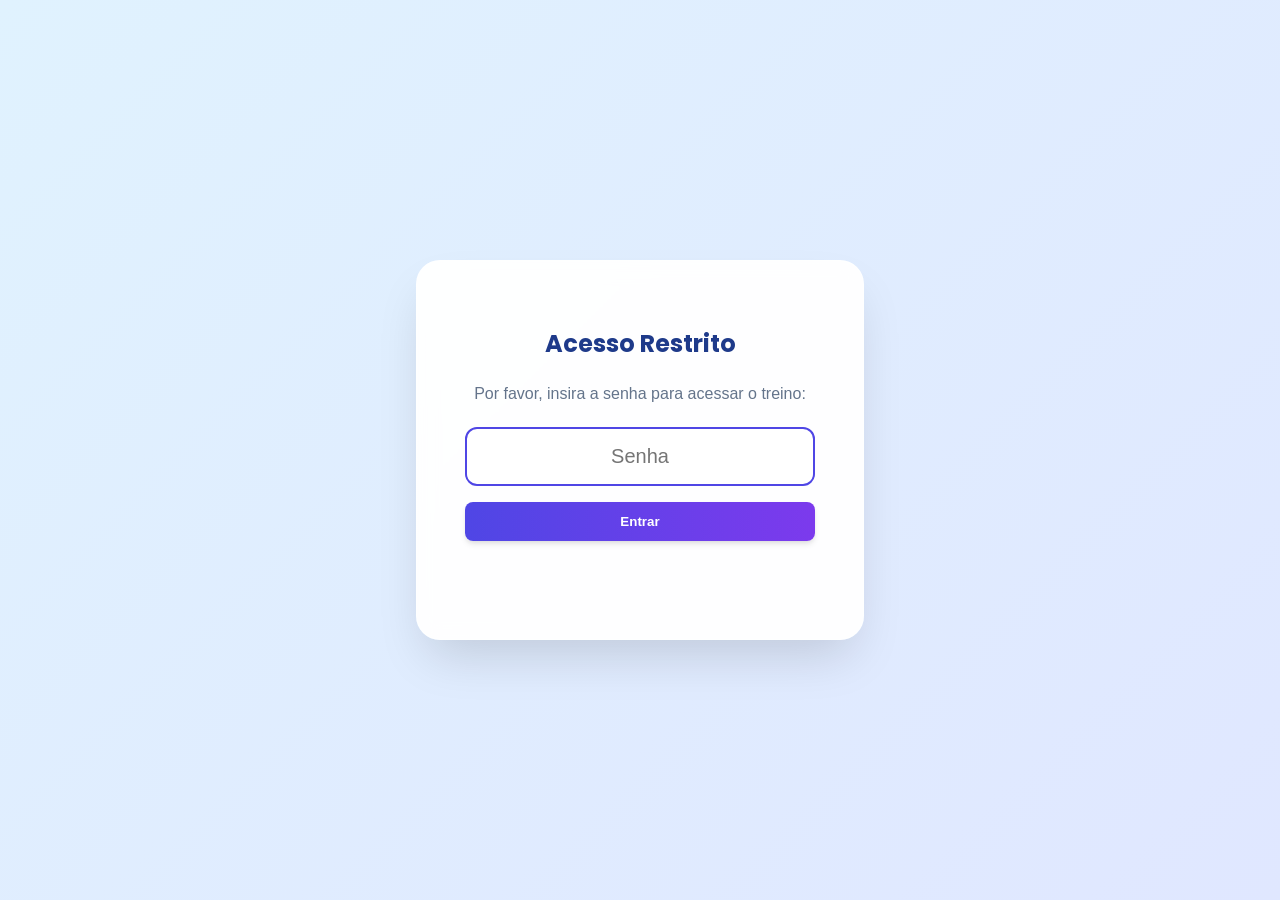
==== commit b59b2af0: "feat: adiciona proteção por senha" ====
--- a/index.html
+++ b/index.html
@@ -19,344 +19,23 @@
             }
         }
     </script>
-    <style>
-        /* CSS Incorporado para funcionamento Offline */
-        :root {
-            --color-primary: #4f46e5; /* indigo-600 */
-            --color-secondary: #7c3aed; /* purple-600 */
-            --color-correct: #10b981; /* emerald-500 */
-            --color-correct-border: #059669; /* emerald-600 */
-            --color-incorrect: #f43f5e; /* rose-500 */
-            --color-incorrect-border: #e11d48; /* rose-600 */
-            --color-text-dark: #334155; /* slate-700 */
-            --color-text-light: #64748b; /* slate-500 */
-            --color-bg-light: #f1f5f9; /* slate-100 */
-            --color-border: #cbd5e1; /* slate-300 */
-        }
-
-        *, *::before, *::after { box-sizing: border-box; }
-
-        body {
-            font-family: -apple-system, BlinkMacSystemFont, "Segoe UI", Roboto, Helvetica, Arial, sans-serif;
-            margin: 0;
-            display: flex;
-            align-items: center;
-            justify-content: center;
-            min-height: 100vh;
-            background: linear-gradient(to bottom right, #e0f2fe, #e0e7ff);
-            color: #1e293b; /* slate-800 */
-            padding: 1rem;
-        }
-
-        #app-container {
-            width: 100%;
-            max-width: 64rem; /* max-w-4xl */
-            margin: 0 auto;
-        }
-
-        .hidden { display: none !important; }
-
-        .main-card {
-            background-color: rgba(255, 255, 255, 0.9);
-            border: 1px solid rgba(255, 255, 255, 0.2);
-            border-radius: 1rem; /* rounded-2xl */
-            padding: 2rem 2.5rem;
-            box-shadow: 0 25px 50px -12px rgba(0, 0, 0, 0.25);
-            text-align: center;
-        }
-
-        .primary-button {
-            background: linear-gradient(to right, var(--color-primary), var(--color-secondary));
-            color: white;
-            font-weight: bold;
-            padding: 0.75rem 1.5rem;
-            border-radius: 0.5rem;
-            border: none;
-            cursor: pointer;
-            transition: all 0.3s ease;
-            box-shadow: 0 4px 6px -1px rgba(0,0,0,0.1), 0 2px 4px -1px rgba(0,0,0,0.06);
-        }
-        .primary-button:hover {
-            transform: scale(1.05);
-            box-shadow: 0 10px 15px -3px rgba(0,0,0,0.1), 0 4px 6px -2px rgba(0,0,0,0.05);
-        }
-
-        .secondary-button {
-            background-color: #e2e8f0; /* slate-200 */
-            color: var(--color-text-dark);
-            font-weight: 600;
-            padding: 0.75rem 1.5rem;
-            border-radius: 0.5rem;
-            border: none;
-            cursor: pointer;
-            transition: background-color 0.2s ease;
-        }
-        .secondary-button:hover { background-color: #cbd5e1; }
-        
-        select, input[type="text"] {
-            width: 100%;
-            max-width: 28rem; /* max-w-md */
-            margin: 0 auto;
-            padding: 0.75rem;
-            border: 1px solid var(--color-border);
-            border-radius: 0.5rem;
-            background-color: white;
-            box-shadow: 0 1px 2px 0 rgba(0,0,0,0.05);
-            font-size: 1rem;
-        }
-
-        .option-button {
-            width: 100%;
-            text-align: left;
-            padding: 1rem;
-            border: 1px solid var(--color-border);
-            border-radius: 0.5rem;
-            background-color: rgba(255, 255, 255, 0.8);
-            box-shadow: 0 4px 6px -1px rgba(0,0,0,0.1), 0 2px 4px -1px rgba(0,0,0,0.06);
-            transition: all 0.2s ease-in-out;
-            cursor: pointer;
-            display: flex;
-            align-items: center;
-            min-height: 3.5rem;
-        }
-        .option-button:hover:not(:disabled) {
-            transform: translateY(-4px);
-            box-shadow: 0 10px 15px -3px rgba(0,0,0,0.1), 0 4px 6px -2px rgba(0,0,0,0.05);
-            border-color: var(--color-primary);
-        }
-        .option-button:disabled { cursor: not-allowed; }
-
-        .correct {
-            background-color: var(--color-correct) !important;
-            color: white !important;
-            border-color: var(--color-correct-border) !important;
-        }
-        .incorrect {
-            background-color: var(--color-incorrect) !important;
-            color: white !important;
-            border-color: var(--color-incorrect-border) !important;
-        }
-
-        .feedback-message-container {
-            margin-top: 1.5rem;
-            text-align: center;
-            font-size: 1.125rem;
-            font-weight: 600;
-            height: 2rem;
-            display: flex;
-            align-items: center;
-            justify-content: center;
-        }
-        .feedback-icon {
-            display: inline-block;
-            margin-right: 0.5rem;
-            vertical-align: middle;
-        }
-        
-        .highlight-p1 { background-color: rgba(96, 165, 250, 0.3); padding: 2px 4px; border-radius: 4px; }
-        .highlight-p2 { background-color: rgba(52, 211, 153, 0.3); padding: 2px 4px; border-radius: 4px; }
-
-        .authors-section {
-            margin-top: 2rem;
-            padding-top: 1.5rem;
-            border-top: 1px solid var(--color-border);
-        }
-        .authors-title {
-            font-size: 0.875rem;
-            color: var(--color-text-light);
-            font-weight: 600;
-            margin-bottom: 0.5rem;
-        }
-        .author-name {
-            font-size: 0.875rem;
-            color: var(--color-text-dark);
-            margin: 0.25rem 0;
-        }
-        
-        /* Styles for Instruction Examples */
-        .instruction-example-box { margin-top: 1rem; padding: 1rem; font-size: 1rem; background-color: var(--color-bg-light); border-radius: 0.5rem; border: 1px solid #e2e8f0; }
-        .instruction-example-box .prompt { background-color: #f8fafc; border: 1px solid #e2e8f0; padding: 1rem; border-radius: 0.5rem; margin-bottom: 1rem; box-shadow: inset 0 2px 4px 0 rgba(0,0,0,0.05); text-align: left; }
-        .instruction-example-box .prompt .dialog-box { white-space: pre-wrap; text-align: left; background-color: rgba(255,255,255,0.6); padding: 0.75rem; border-radius: 0.375rem; border: 1px solid #e2e8f0; }
-        .instruction-example-box .prompt .prompt-title { margin-top: 0.75rem; text-align: center; font-weight: 600; }
-        .instruction-example-box .options-grid { display: grid; gap: 0.5rem; font-size: 0.875rem; text-align: left; }
-        .instruction-example-box .grid-cols-2 { grid-template-columns: 1fr 1fr; }
-        .instruction-example-box .grid-cols-1 { grid-template-columns: 1fr; }
-
-        .example-button, .example-correct {
-            width: 100%;
-            padding: 1rem;
-            border: 1px solid var(--color-border);
-            border-radius: 0.5rem;
-            background-color: white;
-            box-shadow: 0 1px 3px 0 rgba(0,0,0,0.1);
-            display: flex;
-            align-items: center;
-            justify-content: flex-start;
-            min-height: 3.5rem;
-        }
-        .example-correct {
-            background-color: var(--color-correct) !important;
-            color: white !important;
-            border-color: var(--color-correct-border) !important;
-        }
-
-        .logo-fallback {
-            font-size: 1.5rem;
-            font-weight: 600;
-            color: var(--color-text-dark);
-            height: 4.5rem;
-            display: flex;
-            align-items: center;
-            justify-content: center;
-            padding: 0 1rem;
-            background-color: var(--color-bg-light);
-            border-radius: 0.5rem;
-            border: 1px solid var(--color-border);
-        }
-
-        .reference-section {
-            margin-top: 1rem;
-            padding-top: 1rem;
-            border-top: 1px solid var(--color-border);
-            font-size: 0.75rem;
-            color: var(--color-text-light);
-            text-align: left;
-        }
-
-        /* --- Estilos do Guia de Categorias --- */
-        .guide-fab {
-            position: fixed;
-            bottom: 1.5rem;
-            right: 1.5rem;
-            width: 4rem;
-            height: 4rem;
-            border-radius: 50%;
-            background: linear-gradient(to right, var(--color-primary), var(--color-secondary));
-            color: white;
-            border: none;
-            cursor: pointer;
-            box-shadow: 0 10px 15px -3px rgba(0,0,0,0.2), 0 4px 6px -2px rgba(0,0,0,0.1);
-            display: flex;
-            align-items: center;
-            justify-content: center;
-            z-index: 1000;
-            transition: transform 0.2s ease;
-        }
-        .guide-fab:hover {
-            transform: scale(1.1);
-        }
-        .guide-modal-overlay {
-            position: fixed;
-            top: 0;
-            left: 0;
-            width: 100%;
-            height: 100%;
-            background-color: rgba(0, 0, 0, 0.6);
-            display: flex;
-            align-items: center;
-            justify-content: center;
-            z-index: 1001;
-            padding: 1rem;
-        }
-        .guide-container {
-            background-color: white;
-            border-radius: 1rem;
-            padding: 2rem;
-            width: 100%;
-            max-width: 50rem;
-            max-height: 90vh;
-            overflow-y: auto;
-            position: relative;
-            text-align: left;
-        }
-        .guide-close-btn {
-            position: sticky;
-            top: -1rem;
-            float: right;
-            background: white;
-            border-radius: 50%;
-            width: 40px;
-            height: 40px;
-            display: flex;
-            align-items: center;
-            justify-content: center;
-            margin-right: -1rem;
-            border: none;
-            font-size: 2rem;
-            cursor: pointer;
-            color: var(--color-text-light);
-            line-height: 1;
-            z-index: 2;
-        }
-        .guide-tabs {
-            display: flex;
-            gap: 0.5rem;
-            border-bottom: 1px solid var(--color-border);
-            margin-bottom: 1.5rem;
-        }
-        .guide-tab-btn {
-            padding: 0.75rem 1.25rem;
-            border: none;
-            background: none;
-            cursor: pointer;
-            font-size: 1.125rem;
-            font-weight: 600;
-            color: var(--color-text-light);
-            border-bottom: 3px solid transparent;
-            transition: all 0.2s;
-        }
-        .guide-tab-btn.active {
-            color: var(--color-primary);
-            border-bottom-color: var(--color-primary);
-        }
-        .guide-category {
-            margin-bottom: 1.5rem;
-            padding-bottom: 1.5rem;
-            border-bottom: 1px solid var(--color-bg-light);
-        }
-        .guide-category:last-child {
-            border-bottom: none;
-            margin-bottom: 0;
-        }
-        .guide-category h3 {
-            font-size: 1.25rem;
-            color: var(--color-text-dark);
-            margin-top: 0;
-            margin-bottom: 0.5rem;
-        }
-        .guide-category p {
-            font-size: 1rem;
-            line-height: 1.6;
-            color: var(--color-text-light);
-            margin: 0;
-        }
-        .guide-examples {
-            margin-top: 1rem;
-            padding-left: 1rem;
-            border-left: 3px solid #e2e8f0; /* slate-200 */
-        }
-        .guide-examples-title {
-            font-weight: 600;
-            color: var(--color-text-dark);
-            font-size: 0.9rem;
-            margin-bottom: 0.5rem;
-        }
-        .guide-example {
-            background-color: var(--color-bg-light);
-            padding: 0.75rem;
-            border-radius: 0.375rem;
-            margin-bottom: 0.5rem !important;
-            font-style: italic;
-            color: var(--color-text-dark) !important;
-        }
-        .guide-example:last-child {
-            margin-bottom: 0 !important;
-        }
-    </style>
+    <link rel="stylesheet" href="style.css">
 </head>
 <body>
 
-    <div id="app-container">
+    <!-- Overlay de Proteção por Senha -->
+    <div id="password-overlay">
+        <div class="password-card">
+            <h1 style="font-family: 'Poppins', sans-serif; font-size: 1.5rem; margin-bottom: 1.5rem; color: #1e3a8a;">Acesso Restrito</h1>
+            <p style="margin-bottom: 1.5rem; color: var(--color-text-light);">Por favor, insira a senha para acessar o treino:</p>
+            <input type="password" id="password-input" placeholder="Senha" style="margin-bottom: 1rem; text-align: center;">
+            <button id="password-submit-btn" class="primary-button" style="width: 100%;">Entrar</button>
+            <p id="password-error" style="color: var(--color-incorrect); margin-top: 1rem; font-size: 0.875rem; height: 1.25rem;"></p>
+        </div>
+    </div>
+
+    <div id="app-container" class="hidden">
+
         
         <div id="instructions-screen" class="main-card">
             
@@ -449,8 +128,8 @@
         </div>
 
         <div id="stage-instructions-screen" class="main-card hidden">
-            <h1 style="font-size: 1.875rem; font-weight: bold; text-decoration: underline; margin-bottom: 1.5rem;">Instruções</h1>
-            <div id="stage-instructions-text" style="color: var(--color-text-dark); font-size: 1.125rem; line-height: 1.75; text-align: left;"></div>
+                <h1 id="stage-instructions-title" style="font-size: 1.875rem; font-weight: bold; text-decoration: underline; margin-bottom: 1.5rem;">Instruções</h1>
+                <div id="stage-instructions-text" style="color: var(--color-text-dark); font-size: 1.125rem; line-height: 1.75; text-align: left;"></div>
             <div style="margin-top: 2.5rem; display: flex; flex-direction: column-reverse; gap: 1rem; justify-content: center; align-items: center;" class="instruction-buttons-container">
                     <button id="confirm-start-training-btn" class="primary-button" style="width: 100%; max-width: 20rem;">
                         Começar Exercício
@@ -686,881 +365,7 @@
         </div>
     </div>
 
-    <script>
-    // --- BANCO DE DADOS DAS INSTRUÇÕES ---
-    const instructionsData = {
-        terapeuta: {
-            etapa1: `Nesta etapa, o objetivo é associar a <strong>definição</strong> de uma categoria ao seu nome correto.<br>
-Para cada questão, você verá uma definição no topo da tela, seguida por <strong>quatro alternativas</strong> de resposta. Sua tarefa é ler a definição e clicar na alternativa que contém o nome da categoria correspondente.
-<div class='instruction-example-box'>
-    <p style='font-weight: 600; color: var(--color-text-light); margin-bottom: 0.5rem; text-align: left;'>Exemplo:</p>
-    <div class="prompt">
-        <p>Ações ou falas do terapeuta que validam a experiência ou o sentimento do cliente.</p>
-    </div>
-    <div class="options-grid grid-cols-2">
-        <div class="example-button"><div>Facilitação (FAC)</div></div>
-        <div class="example-button"><div>Informação (INF)</div></div>
-        <div class="example-correct"><div>Empatia (EMP)</div></div>
-        <div class="example-button"><div>Recomendação (REC)</div></div>
-    </div>
-</div>
-Se errar, a questão reaparecerá no final. O treino termina com 100% de acertos.`,
-            etapa2: `Nesta etapa, o objetivo é identificar qual <strong>trecho de sessão</strong> representa melhor um determinado conceito.<br>
-Em cada questão, um nome de categoria será apresentado, seguido por <strong>dois trechos</strong> de diálogo como alternativas. Sua tarefa é ler os dois trechos e clicar naquele em que a fala do terapeuta melhor exemplifica o conceito apresentado.
-<div class='instruction-example-box'>
-    <p style='font-weight: 600; color: var(--color-text-light); margin-bottom: 0.5rem; text-align: left;'>Exemplo:</p>
-    <div class="prompt">
-        <p>O segmento que caracteriza <strong>APROVAÇÃO (APR)</strong> é:</p>
-    </div>
-    <div class="options-grid grid-cols-1">
-        <div class="example-correct"><div><strong>T: "Excelente! Você lidou muito bem com essa situação."</strong></div></div>
-        <div class="example-button"><div>C: Eu me senti mal.<br><strong>T: "Entendo que você se sentiu assim."</strong></div></div>
-    </div>
-</div>
-Se errar, a questão reaparecerá no final. O treino termina com 100% de acertos.`,
-            etapa3: `Nesta etapa, o objetivo é categorizar um <strong>trecho de sessão</strong>.<br>
-Em cada questão, será exibido um diálogo entre terapeuta e cliente. Abaixo dele, haverá <strong>quatro alternativas</strong> com nomes de categorias. Sua tarefa é analisar a fala do terapeuta (em negrito) e clicar na alternativa que nomeia corretamente aquela categoria.
-<div class='instruction-example-box'>
-    <p style='font-weight: 600; color: var(--color-text-light); margin-bottom: 0.5rem; text-align: left;'>Exemplo:</p>
-    <div class="prompt">
-        <div class="dialog-box">C: Não sei o que fazer a seguir.<br><strong>T: Que tal listarmos as suas opções?</strong></div>
-        <p class="prompt-title">A categoria que corresponde ao segmento é:</p>
-    </div>
-    <div class="options-grid grid-cols-2">
-        <div class="example-button"><div>Interpretação (INT)</div></div>
-        <div class="example-correct"><div>Recomendação (REC)</div></div>
-        <div class="example-button"><div>Empatia (EMP)</div></div>
-        <div class="example-button"><div>Solicitação de Relato (SRE)</div></div>
-    </div>
-</div>
-Se errar, a questão reaparecerá no final. O treino termina com 100% de acertos.`,
-            etapa4: `Nesta etapa, o objetivo é identificar <strong>duas categorias</strong> diferentes dentro da mesma fala do terapeuta.<br>
-Cada questão apresentará um diálogo onde a fala do terapeuta está dividida em duas partes, destacadas em <span class="highlight-p1">azul</span> e <span class="highlight-p2">verde</span>. Haverá <strong>quatro alternativas</strong> de resposta. Sua tarefa é selecionar a alternativa que descreve corretamente as duas partes da fala, na ordem em que aparecem.
-<div class='instruction-example-box'>
-    <p style='font-weight: 600; color: var(--color-text-light); margin-bottom: 0.5rem; text-align: left;'>Exemplo:</p>
-    <div class="prompt">
-        <div class="dialog-box">C: Estou me sentindo perdido(a).<br><strong>T: <span class="highlight-p1">Eu entendo como isso é difícil,</span> <span class="highlight-p2">mas tente focar em um pequeno passo de cada vez.</span></strong></div>
-        <p class="prompt-title">As categorias que correspondem aos segmentos são:</p>
-    </div>
-     <div class="options-grid grid-cols-2">
-        <div class="example-correct"><div>Empatia / Recomendação</div></div>
-        <div class="example-button"><div>Facilitação / Recomendação</div></div>
-        <div class="example-button"><div>Empatia / Informação</div></div>
-        <div class="example-button"><div>Interpretação / Recomendação</div></div>
-    </div>
-</div>
-Se errar, a questão reaparecerá no final. O treino termina com 100% de acertos.`
-        },
-        cliente: {
-             etapa1: `Nesta etapa, o objetivo é associar a <strong>definição</strong> de uma categoria ao seu nome correto.<br>
-Para cada questão, você verá uma definição no topo da tela, seguida por <strong>quatro alternativas</strong> de resposta. Sua tarefa é ler a definição e clicar na alternativa que contém o nome da categoria correspondente.
-<div class='instruction-example-box'>
-    <p style='font-weight: 600; color: var(--color-text-light); margin-bottom: 0.5rem; text-align: left;'>Exemplo:</p>
-    <div class="prompt">
-        <p>Verbalizações em que o cliente descreve ou informa o terapeuta sobre a ocorrência de eventos.</p>
-    </div>
-    <div class="options-grid grid-cols-2">
-        <div class="example-button"><div>Solicitação (SOL)</div></div>
-        <div class="example-correct"><div>Relato (REL)</div></div>
-        <div class="example-button"><div>Relações (CER)</div></div>
-        <div class="example-button"><div>Oposição (OPO)</div></div>
-    </div>
-</div>
-Se errar, a questão reaparecerá no final. O treino termina com 100% de acertos.`,
-            etapa2: `Nesta etapa, o objetivo é identificar qual <strong>trecho de sessão</strong> representa melhor um determinado conceito.<br>
-Em cada questão, um nome de categoria será apresentado, seguido por <strong>dois trechos</strong> de diálogo como alternativas. Sua tarefa é ler os dois trechos e clicar naquele em que a fala do cliente melhor exemplifica o conceito apresentado.
-<div class='instruction-example-box'>
-    <p style='font-weight: 600; color: var(--color-text-light); margin-bottom: 0.5rem; text-align: left;'>Exemplo:</p>
-    <div class="prompt">
-        <p>O segmento que caracteriza <strong>METAS (MET)</strong> é:</p>
-    </div>
-    <div class="options-grid grid-cols-1">
-        <div class="example-correct"><div><strong>C: "Vou ligar para ela e conversar sobre o que aconteceu."</strong></div></div>
-        <div class="example-button"><div><strong>C: "Eu liguei para ela e conversei sobre o que aconteceu."</strong></div></div>
-    </div>
-</div>
-Se errar, a questão reaparecerá no final. O treino termina com 100% de acertos.`,
-            etapa3: `Nesta etapa, o objetivo é categorizar um <strong>trecho de sessão</strong>.<br>
-Em cada questão, será exibido um diálogo entre terapeuta e cliente. Abaixo dele, haverá <strong>quatro alternativas</strong> com nomes de categorias. Sua tarefa é analisar a fala do cliente (em negrito) e clicar na alternativa que nomeia corretamente aquela categoria.
-<div class='instruction-example-box'>
-    <p style='font-weight: 600; color: var(--color-text-light); margin-bottom: 0.5rem; text-align: left;'>Exemplo:</p>
-    <div class="prompt">
-        <div class="dialog-box">T: E o que você fez?<br><strong>C: Eu fiquei em casa o dia todo, não queria ver ninguém.</strong></div>
-        <p class="prompt-title">A categoria que corresponde ao segmento é:</p>
-    </div>
-    <div class="options-grid grid-cols-2">
-        <div class="example-button"><div>Relações (CER)</div></div>
-        <div class="example-correct"><div>Relato (REL)</div></div>
-        <div class="example-button"><div>Concordância (CON)</div></div>
-        <div class="example-button"><div>Oposição (OPO)</div></div>
-    </div>
-</div>
-Se errar, a questão reaparecerá no final. O treino termina com 100% de acertos.`,
-            etapa4: `Nesta etapa, o objetivo é identificar <strong>duas categorias</strong> diferentes dentro da mesma fala do cliente.<br>
-Cada questão apresentará um diálogo onde a fala do cliente está dividida em duas partes, destacadas em <span class="highlight-p1">azul</span> e <span class="highlight-p2">verde</span>. Haverá <strong>quatro alternativas</strong> de resposta. Sua tarefa é selecionar a alternativa que descreve corretamente as duas partes da fala, na ordem em que aparecem.
-<div class='instruction-example-box'>
-    <p style='font-weight: 600; color: var(--color-text-light); margin-bottom: 0.5rem; text-align: left;'>Exemplo:</p>
-    <div class="prompt">
-        <div class="dialog-box">T: O que aconteceu depois?<br><strong>C: <span class="highlight-p1">Eu me senti muito ansioso</span> <span class="highlight-p2">e decidi que não vou mais a essas reuniões.</span></strong></div>
-        <p class="prompt-title">As categorias que correspondem aos segmentos são:</p>
-    </div>
-     <div class="options-grid grid-cols-2">
-        <div class="example-button"><div>Relato (REL) / Relações (CER)</div></div>
-        <div class="example-button"><div>Metas (MET) / Relato (REL)</div></div>
-        <div class="example-correct"><div>Relato (REL) / Metas (MET)</div></div>
-        <div class="example-button"><div>Relações (CER) / Metas (MET)</div></div>
-    </div>
-</div>
-Se errar, a questão reaparecerá no final. O treino termina com 100% de acertos.`
-        }
-    };
-
-    // --- BANCO DE DADOS DAS QUESTÕES ---
-    const trainingData = {
-        terapeuta: {
-            etapa1: [
-                {
-                    id: "TERAPEUTA_E1_Q1",
-                    definition: "Contempla verbalizações do terapeuta nas quais ele solicita ao cliente descrições de ações, eventos, sentimentos ou pensamentos. Ocorre tipicamente em situações relacionadas à coleta de dados e ao levantamento de informações ao longo de qualquer etapa do processo terapêutico.",
-                    options: ["Recomendação (REC)", "Facilitação (FAC)", "Solicitação de Relato (SRE)", "Interpretação (INT)"],
-                    answer: "Solicitação de Relato (SRE)"
-                },
-                {
-                    id: "TERAPEUTA_E1_Q2",
-                    definition: "É caracterizada por verbalizações curtas ou expressões paralinguísticas que ocorrem durante a fala do cliente. Tipicamente, estas verbalizações indicam atenção ao relato do cliente e sugerem a sua continuidade.",
-                    options: ["Empatia (EMP)", "Facilitação (FAC)", "Aprovação (APR)", "Solicitação de relato (SRE)"],
-                    answer: "Facilitação (FAC)"
-                },
-                {
-                    id: "TERAPEUTA_E1_Q3",
-                    definition: "Contempla ações ou verbalizações do terapeuta que sugerem acolhimento, aceitação, cuidado, entendimento, validação da experiência ou sentimento do cliente.",
-                    options: ["Aprovação (APR)", "Facilitação (FAC)", "Recomendação (REC)", "Empatia (EMP)"],
-                    answer: "Empatia (EMP)"
-                },
-                {
-                    id: "TERAPEUTA_E1_Q4",
-                    definition: "Contempla verbalizações nas quais o terapeuta relata eventos ou informa o cliente sobre eventos (que não o comportamento do cliente ou de terceiros), estabelecendo ou não relações causais ou explicativas entre eles.",
-                    options: ["Solicitação de Reflexão (SRF)", "Recomendação (REC)", "Interpretação (INT)", "Informação (INF)"],
-                    answer: "Informação (INF)"
-                },
-                {
-                    id: "TERAPEUTA_E1_Q5",
-                    definition: "Contempla verbalizações nas quais o terapeuta solicita ao cliente qualificações, explicações, interpretações, análises ou previsões a respeito de qualquer tipo de evento.",
-                    options: ["Solicitação de Reflexão (SRF)", "Recomendação (REC)", "Interpretação (INT)", "Solicitação de relato (SRE)"],
-                    answer: "Solicitação de Reflexão (SRF)"
-                },
-                {
-                    id: "TERAPEUTA_E1_Q6",
-                    definition: "Contempla verbalizações nas quais o terapeuta sugere alternativas de ação ao cliente ou solicita o seu engajamento em ações ou tarefas. Deve ser utilizada quando o terapeuta especifica a resposta a ser (ou não) emitida pelo cliente. A literatura refere-se a essa categoria também como aconselhamento, orientação, comando, ordem.",
-                    options: ["Interpretação (INT)", "Recomendação (REC)", "Solicitação de Reflexão (SRF)", "Facilitação (FAC)"],
-                    answer: "Recomendação (REC)"
-                },
-                {
-                    id: "TERAPEUTA_E1_Q7",
-                    definition: "Contempla verbalizações nas quais o terapeuta descreve, supõe ou infere relações causais e/ou explicativas (funcionais, correlacionais, ou de continuidade) a respeito do comportamento do cliente ou de terceiros, ou identifica padrões de interação do cliente e/ou de terceiros.",
-                    options: ["Interpretação (INT)", "Recomendação (REC)", "Solicitação de Reflexão (SRF)", "Facilitação (FAC)"],
-                    answer: "Interpretação (INT)"
-                },
-                {
-                    id: "TERAPEUTA_E1_Q8",
-                    definition: "Contempla verbalizações do terapeuta que sugerem avaliação ou julgamento favoráveis a respeito de ações, pensamentos, características ou avaliações do cliente.",
-                    options: ["Empatia (EMP)", "Aprovação (APR)", "Facilitação (FAC)", "Recomendação (REC)"],
-                    answer: "Aprovação (APR)"
-                },
-                {
-                    id: "TERAPEUTA_E1_Q9",
-                    definition: "Contempla verbalizações do terapeuta que sugerem avaliação ou julgamento desfavoráveis a respeito de ações, pensamentos, características ou avaliações do cliente.",
-                    options: ["Solicitação de relato (SRE)", "Interpretação (INT)", "Reprovação (REP)", "Recomendação (REC)"],
-                    answer: "Reprovação (REP)"
-                },
-                {
-                    id: "TERAPEUTA_E1_Q10",
-                    definition: "Contempla verbalizações do terapeuta não classificáveis nas categorias anteriores, como comentários ocasionais alheios ao tema em discussão, cumprimentos ou acertos de horário.",
-                    options: ["Solicitação de Relato (SRE)", "Facilitação (FAC)", "Outras verbalizações do terapeuta (TOU)", "Informação (INF)"],
-                    answer: "Outras verbalizações do terapeuta (TOU)"
-                }
-            ],
-            etapa2: [
-                {
-                    id: "TERAPEUTA_E2_Q1",
-                    concept: "SOLICITAÇÃO DE RELATO",
-                    options: [
-                        `C: E... meu tio estava gritando, que ele tinha mania de gritar... a gente fechava o vidro da sala, para não entrar corrente de vento, ele falava assim: “Isso aqui parece uma cadeia!... abre esta porta!! Nossa... olha o que eu falei agora! (risadas)<br><strong>T: Não se preocupa não, fica à vontade! (risadas)</strong>`,
-                        `C: Por causa desses problemas, às vezes não dá pra eu sair, não dá? Então... não sei... eu tenho me sentido muito sozinha. Muita vó dentro do caixão, minha família acabando... Sei lá... estou me sentindo sem condições, depois eu vejo... não quero ocupar.<br><strong>T: E por que é você que se sente culpada?</strong><br>C: Porque poderia ajudar mais minha mãe... agora só tem eu e ela e fica tudo nas costas dela!`
-                    ],
-                    answer: `C: Por causa desses problemas, às vezes não dá pra eu sair, não dá? Então... não sei... eu tenho me sentido muito sozinha. Muita vó dentro do caixão, minha família acabando... Sei lá... estou me sentindo sem condições, depois eu vejo... não quero ocupar.<br><strong>T: E por que é você que se sente culpada?</strong><br>C: Porque poderia ajudar mais minha mãe... agora só tem eu e ela e fica tudo nas costas dela!`
-                },
-                {
-                    id: "TERAPEUTA_E2_Q2",
-                    concept: "FACILITAÇÃO",
-                    options: [
-                        `C: Eu acho que talvez seja uma coisa nova também, sabe essa coisa de auto-dialogo, então não é assim…<br><strong>T: Hum hum... Sei…</strong>`,
-                        `C: Consegui recuperar a minha nota de matemática.<br><strong>T: Que máximo!!!</strong>`
-                    ],
-                    answer: `C: Eu acho que talvez seja uma coisa nova também, sabe essa coisa de auto-dialogo, então não é assim…<br><strong>T: Hum hum... Sei…</strong>`
-                },
-                {
-                    id: "TERAPEUTA_E2_Q3",
-                    concept: "EMPATIA",
-                    options: [
-                        `C: Na quarta feira ele me ligou e não me encontrou... um monte de vezes... o Luciano quando atende fala “minha mãe, como sempre, batendo perna!” (risos)<br><strong>T: Olha só! O Luciano já estabeleceu um contato bom com ele!</strong>`,
-                        `C: Eu só melhorei por causa da medicação.<br><strong>T: De fato, a medicação pode te ajudar, mas se você não tivesse agido, tudo estaria igual.</strong>`
-                    ],
-                    answer: `C: Na quarta feira ele me ligou e não me encontrou... um monte de vezes... o Luciano quando atende fala “minha mãe, como sempre, batendo perna!” (risos)<br><strong>T: Olha só! O Luciano já estabeleceu um contato bom com ele!</strong>`
-                },
-                {
-                    id: "TERAPEUTA_E2_Q4",
-                    concept: "INFORMAÇÃO",
-                    options: [
-                        `<strong>T: Você não deve se sentir culpado por uma coisa que não foi sua responsabilidade. Lembre-se que nem tudo está sob seu controle.</strong>`,
-                        `<strong>T: É muito comum que a gente tenha um pouco de dor de cabeça ou enjôo logo que começa a tomar o antidepressivo. Mas depois de uns quinze dias tudo volta ao normal.</strong>`
-                    ],
-                    answer: `<strong>T: É muito comum que a gente tenha um pouco de dor de cabeça ou enjôo logo que começa a tomar o antidepressivo. Mas depois de uns quinze dias tudo volta ao normal.</strong>`
-                },
-                {
-                    id: "TERAPEUTA_E2_Q5",
-                    concept: "SOLICITAÇÃO DE REFLEXÃO",
-                    options: [
-                        `<strong>T: Tendo em vista os últimos acontecimentos, você pode imaginar como será a próxima tentativa dele?</strong>`,
-                        `<strong>T: O que você teve vontade de fazer nessa hora?</strong>`
-                    ],
-                    answer: `<strong>T: Tendo em vista os últimos acontecimentos, você pode imaginar como será a próxima tentativa dele?</strong>`
-                },
-                {
-                    id: "TERAPEUTA_E2_Q6",
-                    concept: "RECOMENDAÇÃO",
-                    options: [
-                        `C: Eu posso anotar tudo à noite, antes de dormir ou tenho que fazer na hora em que acontece?<br><strong>T: Faça como você achar melhor. O importante é que você registre o máximo de situações que ocorrerem ao longo do dia.</strong>`,
-                        `<strong>T: Vamos fazer uma coisa... eu quero que você anote em um caderninho o que você comeu em cada refeição, a que horas você comeu, e se aconteceu algo relevante naquele dia ou logo antes de você comer.</strong>`
-                    ],
-                    answer: `<strong>T: Vamos fazer uma coisa... eu quero que você anote em um caderninho o que você comeu em cada refeição, a que horas você comeu, e se aconteceu algo relevante naquele dia ou logo antes de você comer.</strong>`
-                },
-                {
-                    id: "TERAPEUTA_E2_Q7",
-                    concept: "INTERPRETAÇÃO",
-                    options: [
-                        `<strong>T: Você está me dizendo que todos os seus namorados agem com você de forma muito semelhante ao seu pai. Você acha que isso é apenas uma coincidência?</strong>`,
-                        `<strong>T: Você se dá conta de que suas obsessões sempre são relacionadas a situações nas quais você age por impulso com outras pessoas e depois se arrepende? Aí você fica ruminando sobre o que poderia ter sido diferente…</strong>`
-                    ],
-                    answer: `<strong>T: Você se dá conta de que suas obsessões sempre são relacionadas a situações nas quais você age por impulso com outras pessoas e depois se arrepende? Aí você fica ruminando sobre o que poderia ter sido diferente…</strong>`
-                },
-                {
-                    id: "TERAPEUTA_E2_Q8",
-                    concept: "APROVAÇÃO",
-                    options: [
-                        `<strong>T: Gostei muito da nossa sessão de hoje. Acho que falamos de assuntos bastante importantes.</strong>`,
-                        `<strong>T: Com tudo isso que está acontecendo, seria estranho que você ficasse tranquilo, não é mesmo? Acho natural que você tenha se sentido ansioso.</strong>`
-                    ],
-                    answer: `<strong>T: Gostei muito da nossa sessão de hoje. Acho que falamos de assuntos bastante importantes.</strong>`
-                },
-                {
-                    id: "TERAPEUTA_E2_Q9",
-                    concept: "REPROVAÇÃO",
-                    options: [
-                        `<strong>T: Pessoas que têm problemas com álcool, geralmente têm uma má qualidade de sono.</strong>`,
-                        `<strong>T: Eu acho que a gente faz escolhas... você pode continuar fugindo de escolher uma profissão... há tantas pessoas que preferem ser donas de casa e lavar as roupas do marido o resto da vida…</strong>`
-                    ],
-                    answer: `<strong>T: Eu acho que a gente faz escolhas... você pode continuar fugindo de escolher uma profissão... há tantas pessoas que preferem ser donas de casa e lavar as roupas do marido o resto da vida…</strong>`
-                },
-                {
-                    id: "TERAPEUTA_E2_Q10",
-                    concept: "OUTRAS VERBALIZAÇÕES DO TERAPEUTA",
-                    options: [
-                        `<strong>T: Aceita uma balinha?</strong>`,
-                        `<strong>T: Nós nos encontraremos duas vezes por semana.</strong>`
-                    ],
-                    answer: `<strong>T: Aceita uma balinha?</strong>`
-                }
-            ],
-            etapa3: [
-                { id: "TERAPEUTA_E3_Q1", excerpt: `C: Por causa desses problemas, às vezes não dá pra eu sair, não dá? Então... não sei... eu tenho me sentido muito sozinha. Muita vó dentro do caixão, minha família acabando... Sei lá... estou me sentindo sem condições, depois eu vejo... não quero ocupar.<br><strong>T: E por que é você que se sente culpada?</strong><br>C: Porque poderia ajudar mais minha mãe... agora só tem eu e ela e fica tudo nas costas dela!`, options: ["Solicitação de Reflexão (SRF)", "Informação (INF)", "Solicitação de Relato (SRE)", "Interpretação (INT)"], answer: "Solicitação de Relato (SRE)" },
-                { id: "TERAPEUTA_E3_Q2", excerpt: `<strong>T: Me conta... Por que é que você está procurando terapia?</strong><br>C: Então... eu tenho me sentido muito sobrecarregada no trabalho e, ao mesmo tempo, em casa também. Parece que nunca consigo descansar de verdade.`, options: ["Recomendação (REC)", "Facilitação (FAC)", "Informação (INF)", "Solicitação de Relato (SRE)"], answer: "Solicitação de Relato (SRE)" },
-                { id: "TERAPEUTA_E3_Q3", excerpt: `C: Ontem, quando ele começou a gritar comigo na frente de todo mundo, eu fiquei paralisada... parecia que não tinha reação nenhuma.<br><strong>T: O que você teve vontade de fazer nessa hora?</strong><br>C: Acho que queria ter ido embora, mas também tive vontade de responder na hora. Fiquei dividida.`, options: ["Solicitação de reflexão (SRF)", "Empatia (EMP)", "Solicitação de Relato (SRE)", "Recomendação (REC)"], answer: "Solicitação de Relato (SRE)" },
-                { id: "TERAPEUTA_E3_Q4", excerpt: `C: É muito difícil pra mim falar dessas coisas, parece que eu nunca falei em voz alta antes.<br><strong>T: Sei…</strong><br>C: (faz uma pausa) Mas eu acho que é importante contar, porque isso me sufoca.`, options: ["Recomendação (REC)", "Facilitação (FAC)", "Aprovação (APR)", "Interpretação (INT)"], answer: "Facilitação (FAC)" },
-                { id: "TERAPEUTA_E3_Q5", excerpt: `C: Então eu fiquei calada, mas por dentro estava com muita raiva, sabe?<br><strong>T: Hum hum</strong><br>C: E depois ainda passei o resto do dia remoendo aquilo.`, options: ["Interpretação (INT)", "Reprovação (REP)", "Solicitação de Relato (SRE)", "Facilitação (FAC)"], answer: "Facilitação (FAC)" },
-                { id: "TERAPEUTA_E3_Q6", excerpt: `C: Acho que tenho medo de me expor e ser julgada...<br><strong>T: Certo</strong><br>C: Por isso acabo evitando várias situações sociais.`, options: ["Facilitação (FAC)", "Aprovação (APR)", "Empatia (EMP)", "Interpretação (INT)"], answer: "Facilitação (FAC)" },
-                { id: "TERAPEUTA_E3_Q7", excerpt: `C: Meu irmão sempre me trata como se eu fosse irresponsável, e eu acabo me sentindo diminuído.<br><strong>T: Entendo que você fique muito irritado com isso.</strong><br>C: Sim, porque parece que ele não reconhece nada do que eu já conquistei.`, options: ["Recomendação (REC)", "Empatia (EMP)", "Aprovação (APR)", "Interpretação (INT)"], answer: "Empatia (EMP)" },
-                { id: "TERAPEUTA_E3_Q8", excerpt: `C: Na quarta feira ele me ligou e não me encontrou... um monte de vezes... o Luciano quando atende fala “minha mãe, como sempre, batendo perna!”(risos)<br><strong>T: Olha só! O Luciano já estabeleceu um contato bom com ele!</strong>`, options: ["Informação (INF)", "Facilitação (FAC)", "Empatia (EMP)", "Interpretação (INT)"], answer: "Empatia (EMP)" },
-                { id: "TERAPEUTA_E3_Q9", excerpt: `C: Eu investi meses nesse projeto, deixei de sair, me dediquei só a isso… e no fim nada deu certo. Parece que desperdicei meu tempo.<br><strong>T: Você sabe... eu também já passei por isso... é muito chato quando a gente investe toda a energia em um negócio e ele não dá certo... posso imaginar o quanto você está frustrada...</strong><br>C: Exatamente… é uma mistura de decepção e raiva de mim mesma, como se eu tivesse falhado.`, options: ["Empatia (EMP)", "Informação (INF)", "Solicitação de Relato (SRE)", "Recomendação (REC)"], answer: "Empatia (EMP)" },
-                { id: "TERAPEUTA_E3_Q10", excerpt: `C: Minha prima está tratando da depressão com o psiquiatra X. Você conhece?<br><strong>T: Não. Não conheço um médico com esse nome.</strong>`, options: ["Interpretação (INT)", "Empatia (EMP)", "Solicitação de Relato (SRE)", "Informação (INF)"], answer: "Informação (INF)" },
-                { id: "TERAPEUTA_E3_Q11", excerpt: `<strong>T: É muito comum que a gente tenha um pouco de dor de cabeça ou enjôo logo que começa a tomar o antidepressivo. Mas depois de uns quinze dias tudo volta ao normal.</strong><br>C: Ah, entendi… eu fiquei preocupada porque achei que fosse algo grave, mas se é normal acho que consigo esperar passar.`, options: ["Interpretação (INT)", "Recomendação (REC)", "Informação (INF)", "Aprovação (APR)"], answer: "Informação (INF)" },
-                { id: "TERAPEUTA_E3_Q12", excerpt: `<strong>T: Vamos falar sobre a última semana primeiro, então nós vamos falar um pouco mais sobre sua situação em casa e vamos terminar com um exercício de relaxamento.</strong><br>C: Tá bom, gostei de saber como vai ser… assim eu já me organizo melhor para falar das coisas que aconteceram.`, options: ["Recomendação (REC)", "Informação (INF)", "Solicitação de Relato (SRE)", "Solicitação de Reflexão (SRF)"], answer: "Informação (INF)" },
-                { id: "TERAPEUTA_E3_Q13", excerpt: `C: Eu percebo que, de algum jeito, os meus namorados sempre acabam me tratando parecido com o meu pai…<br><strong>T: Você está me dizendo que todos os seus namorados agem com você de forma muito semelhante ao seu pai. Você acha que isso é apenas uma coincidência?</strong>`, options: ["Recomendação (REC)", "informação (INF)", "Solicitação de Reflexão (SRF)", "Solicitação de Relato (SRE)"], answer: "Solicitação de Reflexão (SRF)" },
-                { id: "TERAPEUTA_E3_Q14", excerpt: `C: Ele gritou comigo de novo… e eu fiquei sem reação, aceitei tudo calada.<br><strong>T: Você acha correta a forma com que ele agiu?</strong>`, options: ["Solicitação de Reflexão (SRF)", "Empatia (EMP)", "Recomendação (REC)", "Solicitação de Relato (SRE)"], answer: "Solicitação de Reflexão (SRF)" },
-                { id: "TERAPEUTA_E3_Q15", excerpt: `C: Eu fico ansiosa em várias situações ao longo do dia, mas às vezes nem lembro direito o que aconteceu depois.<br><strong>T: Eu gostaria que você registrasse as situações que te provocam ansiedade, para que possamos discutir na semana que vem.</strong>`, options: ["Solicitação de Reflexão (SRF)", "Reprovação (REP)", "Recomendação (REC)", "Interpretação (INT)"], answer: "Recomendação (REC)" },
-                { id: "TERAPEUTA_E3_Q16", excerpt: `<strong>T: Agora tente fazer um pedido para mim da mesma forma com que acabei de falar.</strong><br>C: Tá… eu vou tentar`, options: ["Empatia (EMP)", "Aprovação (APR)", "Solicitação de Relato (SRE)", "Recomendação (REC)"], answer: "Recomendação (REC)" },
-                { id: "TERAPEUTA_E3_Q17", excerpt: `C: Só de pensar em encostar na porta já sinto vontade de lavar as mãos na hora.<br><strong>T: Agora vamos fazer um exercício de exposição: experimente pegar na maçaneta dessa porta e ficar por quinze minutos sem lavar as mãos.</strong>`, options: ["Recomendação (REC)", "Informação (INF)", "Solicitação de Reflexão (SRF)", "Facilitação (FAC)"], answer: "Recomendação (REC)" },
-                { 
-                    id: "TERAPEUTA_E3_Q18", 
-                    excerpt: `(O celular do terapeuta toca no meio da fala do cliente)<br><strong>T: Desculpe, eu me esqueci de desligar o celular. Só um instante.</strong><br>C: Tudo bem.`, 
-                    options: ["Empatia (EMP)", "Informação (INF)", "Outras verbalizações do terapeuta (TOU)", "Reprovação (REP)"], 
-                    answer: "Outras verbalizações do terapeuta (TOU)" 
-                },
-                { id: "TERAPEUTA_E3_Q19", excerpt: `C: ...não estou conseguindo... tudo aquilo que eu me propus a fazer eu fico enrolando... acho que eu to muito desmotivado...<br><strong>T: Talvez o seu problema não seja de motivação, mas que até agora as coisas ainda não deram certo. Muito do que a gente faz, pra que a gente se mantenha fazendo depende da consequência daquilo que a gente faz. Quando a gente faz uma coisa que tem uma consequência boa imediata, legal, a tendência é que a gente continue fazendo. Quando a consequência não é muito legal, a gente tende não fazer mais.</strong>`, options: ["Empatia (EMP)", "Informação (INF)", "Interpretação (INT)", "Aprovação (APR)"], answer: "Interpretação (INT)" },
-                { id: "TERAPEUTA_E3_Q20", excerpt: `C: Você acha que eu estou deprimido?<br><strong>T: Você parece mais ansioso que deprimido</strong>`, options: ["Empatia (EMP)", "Informação (INF)", "Reprovação (REP)", "Interpretação (INT)"], answer: "Interpretação (INT)" },
-                { id: "TERAPEUTA_E3_Q21", excerpt: `C: É engraçado… sempre que eu tenho uma prova importante ou uma reunião difícil no trabalho, eu acabo ficando doente, com dor de estômago ou gripe.<br><strong>T: Você já notou que, sempre que há alguma situação muito difícil pela frente, você fica doente?</strong>`, options: ["Reprovação (REP)", "Solicitação de Reflexão (SRF)", "Interpretação (INT)", "Solicitação de Relato (SRE)"], answer: "Interpretação (INT)" },
-                { id: "TERAPEUTA_E3_Q22", excerpt: `C: Consegui dizer “não” pro meu chefe ontem, mesmo morrendo de medo de como ele ia reagir.<br><strong>T: Você tomou a decisão certa. Está lidando com isso muito bem!</strong>`, options: ["Empatia (EMP)", "Aprovação (APR)", "Interpretação (INT)", "Facilitação (FAC)"], answer: "Aprovação (APR)" },
-                { id: "TERAPEUTA_E3_Q23", excerpt: `C: Eu só melhorei por causa da medicação.<br><strong>T: De fato, a medicação pode te ajudar, mas se você não tivesse agido, tudo estaria igual.</strong>`, options: ["Aprovação (APR)", "Informação (INF)", "Recomendação (REC)", "Empatia (EMP)"], answer: "Aprovação (APR)" },
-                { id: "TERAPEUTA_E3_Q24", excerpt: `C: Consegui recuperar a minha nota de matemática.<br><strong>T: Que máximo!!!</strong>`, options: ["Facilitação (FAC)", "Solicitação de Relato (SRE)", "Aprovação (APR)", "Empatia (EMP)"], answer: "Aprovação (APR)" },
-                { id: "TERAPEUTA_E3_Q25", excerpt: `C: Eu não vejo problema em faltar às aulas sempre que eu acordo cansado.<br><strong>T: Eu não acho que seja assim.</strong>`, options: ["Solicitação de Reflexão (SRF)", "Recomendação (REC)", "Reprovação (REP)", "Informação (INF)"], answer: "Reprovação (REP)" },
-                { id: "TERAPEUTA_E3_Q26", excerpt: `C: Eu saí da casa dos meus pais, mas continuo pedindo dinheiro a eles todo mês, porque acho que é obrigação deles me ajudar.<br><strong>T: Quando eu resolvi sair da casa de meus pais eu tinha plena consciência de que eu deveria me sustentar, e não ficar esperando que meus pais me ajudassem.</strong>`, options: ["Reprovação (REP)", "Recomendação (REC)", "Interpretação (INT)", "Informação (INF)"], answer: "Reprovação (REP)" },
-                { id: "TERAPEUTA_E3_Q27", excerpt: `C: Você não sabe de nada! Isso aqui é perda de tempo!<br><strong>T: Eu fico muito irritado quando você fala comigo dessa forma, e quando isso acontece, a vontade que eu tenho é de te tratar da mesma forma.</strong>`, options: ["Facilitação (FAC)", "Recomendação (REC)", "Solicitação de Relato (SRE)", "Reprovação (REP)"], answer: "Reprovação (REP)" }
-            ],
-            etapa4: [
-                { 
-                    id: "TERAPEUTA_E4_Q1",
-                    full_excerpt: `C: (Som de sino) Acho que nosso tempo acabou.<br><strong>T: <span class="highlight-p1">Sim, por hoje é só.</span> <span class="highlight-p2">Tenha um ótimo fim de semana.</span></strong>`, 
-                    options: ["Informação / Outras verbalizações do terapeuta (TOU)", "Informação / Empatia", "Facilitação / Informação", "Outras verbalizações do terapeuta (TOU) / Informação"], 
-                    answer: "Informação / Outras verbalizações do terapeuta (TOU)" 
-                },
-                { 
-                    id: "TERAPEUTA_E4_Q2",
-                    full_excerpt: `C: Às vezes sinto que ninguém se importa comigo, nem mesmo minha família.<br><strong>T: <span class="highlight-p1">Quando você se sente assim, o que costuma acontecer antes?</span> <span class="highlight-p2">Talvez tenha relação com aquele sentimento de rejeição que você mencionou na outra sessão.</span></strong>`, 
-                    options: ["Solicitação de relato / Aprovação", "Solicitação de reflexão / Interpretação", "Solicitação de reflexão / Informação", "Empatia / Interpretação"], 
-                    answer: "Solicitação de reflexão / Interpretação" 
-                },
-                { 
-                    id: "TERAPEUTA_E4_Q3",
-                    full_excerpt: `C: Eu queria parar de brigar com minha mãe, mas parece impossível.<br><strong>T: <span class="highlight-p1">Você poderia me contar como foi a última discussão?</span> <span class="highlight-p2">Assim a gente tenta entender o que desperta essa raiva em você.</span></strong>`, 
-                    options: ["Solicitação de relato / Solicitação de reflexão", "Solicitação de reflexão / Solicitação de relato", "Facilitação / Solicitação de reflexão", "Solicitação de relato / Interpretação"], 
-                    answer: "Solicitação de relato / Solicitação de reflexão" 
-                },
-                { 
-                    id: "TERAPEUTA_E4_Q4",
-                    full_excerpt: `C: Fiquei muito nervosa e acabei gritando com ele de novo.<br><strong>T: <span class="highlight-p1">Eu entendo, é difícil controlar na hora...</span> <span class="highlight-p2">mas seria importante tentar se afastar um pouco antes de reagir dessa forma.</span></strong>`, 
-                    options: ["Empatia / Recomendação", "Facilitação / Recomendação", "Empatia / Solicitação de reflexão", "Interpretação / Recomendação"], 
-                    answer: "Empatia / Recomendação" 
-                },
-                { 
-                    id: "TERAPEUTA_E4_Q5",
-                    full_excerpt: `C: Eu tenho medo de sair sozinha, parece que algo ruim vai acontecer.<br><strong>T: <span class="highlight-p1">Isso é mais comum do que você imagina, muitas pessoas com ansiedade sentem o mesmo.</span> <span class="highlight-p2">Que tal a gente planejar uma saída bem curta pra começar?</span></strong>`, 
-                    options: ["Informação / Recomendação", "Empatia / Recomendação", "Informação / Solicitação de reflexão", "Facilitação / Recomendação"], 
-                    answer: "Informação / Recomendação" 
-                },
-                { 
-                    id: "TERAPEUTA_E4_Q6",
-                    full_excerpt: `C: Eu acho que não vou conseguir mudar nunca.<br><strong>T: <span class="highlight-p1">Você tem trabalhado com muito esforço, e isso já é um passo importante.</span> <span class="highlight-p2">Continue observando as pequenas conquistas que aparecem no seu dia.</span></strong>`, 
-                    options: ["Aprovação / Recomendação", "Empatia / Recomendação", "Aprovação / Solicitação de reflexão", "Informação / Aprovação"], 
-                    answer: "Aprovação / Recomendação" 
-                },
-                { 
-                    id: "TERAPEUTA_E4_Q7",
-                    full_excerpt: `C: Eu queria entender por que eu sempre me sinto culpada quando digo "não".<br><strong>T: <span class="highlight-p1">Talvez porque você aprendeu que agradar os outros era uma forma de evitar conflitos.</span> <span class="highlight-p2">O que acha de anotar durante a semana cada vez que isso acontecer?</span></strong>`, 
-                    options: ["Interpretação / Recomendação", "Solicitação de reflexão / Recomendação", "Interpretação / Solicitação de relato", "Empatia / Recomendação"], 
-                    answer: "Interpretação / Recomendação" 
-                },
-                { 
-                    id: "TERAPEUTA_E4_Q8",
-                    full_excerpt: `C: Quando ele grita, eu travo. Não consigo responder nada.<br><strong>T: <span class="highlight-p1">Tente perceber o que sente no corpo nesses momentos,</span> <span class="highlight-p2">e se puder, anote pra gente conversar na próxima sessão.</span></strong>`, 
-                    options: ["Recomendação / Solicitação de relato", "Solicitação de reflexão / Recomendação", "Facilitação / Solicitação de reflexão", "Solicitação de reflexão / Aprovação"], 
-                    answer: "Solicitação de reflexão / Recomendação" 
-                },
-                { 
-                    id: "TERAPEUTA_E4_Q9",
-                    full_excerpt: `C: Eu não consigo parar de pensar nas coisas ruins que fiz no passado.<br><strong>T: <span class="highlight-p1">É comum que a gente se prenda a erros do passado, mas isso faz parte do processo humano.</span> <span class="highlight-p2">Você tem feito um ótimo trabalho em tentar lidar com isso.</span></strong>`, 
-                    options: ["Informação / Aprovação", "Interpretação / Aprovação", "Empatia / Aprovação", "Informação / Empatia"], 
-                    answer: "Informação / Aprovação" 
-                },
-                { 
-                    id: "TERAPEUTA_E4_Q10",
-                    full_excerpt: `C: Ontem foi um dia difícil, mas não lembro direito o que aconteceu.<br><strong>T: <span class="highlight-p1">Uhum,</span> <span class="highlight-p2">conta pra mim passo a passo o que aconteceu ontem, do início ao fim.</span></strong>`, 
-                    options: ["Facilitação / Solicitação de relato", "Empatia / Solicitação de relato", "Facilitação / Solicitação de reflexão", "Solicitação de relato / Facilitação"], 
-                    answer: "Facilitação / Solicitação de relato" 
-                }
-            ]
-        },
-        cliente: {
-            etapa1: [
-                { id: "CLIENTE_E1_Q1", definition: "Contempla verbalizações nas quais o cliente descreve ou informa ao terapeuta a ocorrência de eventos, ou aspectos relativos a eventos, respostas emocionais suas ou de terceiros, seus estados motivacionais e/ou tendências a ações, sem estabelecer relações causais ou funcionais entre eles.", options: ["Relações (CER)", "Relato (REL)", "Solicitação (SOL)", "Outras Vocal Cliente (COU)"], answer: "Relato (REL)" },
-                { id: "CLIENTE_E1_Q2", definition: "Contempla verbalizações nas quais o cliente estabelece relações causais e/ou explicativas (funcionais, correlacionais ou de contiguidade) entre eventos, descrevendo-as de forma explícita ou sugerindo-as por meio de metáforas ou analogias.", options: ["Meta (MET)", "Oposição (OPO)", "Relações (CER)", "Concordância (CON)"], answer: "Relações (CER)" },
-                { id: "CLIENTE_E1_Q3", definition: "Contempla verbalizações nas quais o cliente expressa julgamento ou avaliação favoráveis a respeito de afirmações, sugestões, análises ou outros comportamentos emitidos pelo terapeuta ou relata satisfação, esperança ou confiança no terapeuta e/ou no processo terapêutico. Inclui também verbalizações nas quais o cliente complementa ou resume a fala do terapeuta ou episódios nos quais o cliente sorri em concordância com o terapeuta.", options: ["Concordância (CON)", "Melhora (MEL)", "Relato (REL)", "Relações (CER)"], answer: "Concordância (CON)" },
-                { id: "CLIENTE_E1_Q4", definition: "Contempla verbalizações nas quais o cliente expressa discordância, julgamento ou avaliação desfavoráveis a respeito de afirmações, sugestões, análises ou outros comportamentos emitidos pelo terapeuta.", options: ["Solicitação (SOL)", "Oposição (OPO)", "Melhora (MEL)", "Meta (MET)"], answer: "Oposição (OPO)" },
-                { id: "CLIENTE_E1_Q5", definition: "Contempla verbalizações nas quais o cliente relata mudanças satisfatórias com relação à sua queixa clínica, problemas médicos, comportamentos relacionados à sua queixa, ou comportamentos considerados, pelo cliente ou pelo terapeuta, como indesejáveis ou inadequados (independentemente da concordância de ambos quanto à melhora).", options: ["Mudança (CMU)", "Relações (CER)", "Melhora (MEL)", "Meta (MET)"], answer: "Melhora (MEL)" },
-                { id: "CLIENTE_E1_Q6", definition: "Contempla verbalizações do cliente nas quais ele descreve seus projetos, planos ou estratégias para a solução de problemas trazidos como queixas para a terapia.", options: ["Meta (MET)", "Solicitação (SOL)", "Oposição (OPO)", "Relato (REL)"], answer: "Meta (MET)" },
-                { id: "CLIENTE_E1_Q7", definition: "Contempla verbalizações nas quais o cliente apresenta pedidos ou questões ao terapeuta.", options: ["Concordância (CON)", "Relações (CER)", "Melhora (MEL)", "Solicitação (SOL)"], answer: "Solicitação (SOL)" },
-                { id: "CLIENTE_E1_Q8", definition: "Esta categoria contempla verbalizações do cliente não classificáveis nas categorias anteriores. Inclui também verbalizações do cliente ao cumprimentar o terapeuta em sua chegada ou partida, anúncios de interrupções ou comentários ocasionais alheios ao tema em discussão.", options: ["Outras Vocal Cliente (COU)", "Relações (CER)", "Meta (MET)", "Solicitação (SOL)"], answer: "Outras Vocal Cliente (COU)" }
-            ],
-            etapa2: [
-                { id: "CLIENTE_E2_Q1", concept: "RELATO (REL)", options: [`T: E como você reagiu quando ele disse isso?<br><strong>C: Ah, eu fiquei bem chateada. Fui para o meu quarto, bati a porta e não quis conversar com mais ninguém o resto da noite. Só pensava que ele não devia ter falado daquele jeito comigo na frente de todo mundo.</strong>`, `T: Parece que você fica muito ansioso quando precisa falar em público.<br><strong>C: Exatamente! Eu acho que isso acontece porque uma vez, na escola, eu fui apresentar um trabalho e gaguejei muito. Todo mundo riu de mim. Desde então, eu travo só de pensar em ter que falar para um grupo.</strong>`], answer: `T: E como você reagiu quando ele disse isso?<br><strong>C: Ah, eu fiquei bem chateada. Fui para o meu quarto, bati a porta e não quis conversar com mais ninguém o resto da noite. Só pensava que ele não devia ter falado daquele jeito comigo na frente de todo mundo.</strong>` },
-                { id: "CLIENTE_E2_Q2", concept: "RELAÇÕES (CER)", options: [`T: E o que você fez no último fim de semana?<br><strong>C: Ah, no sábado eu até pensei em sair, mas choveu o dia todo. Acabei ficando em casa vendo série. No domingo, almocei na casa da minha mãe e voltei cedo. Foi bem tranquilo, na verdade.</strong>`, `T: Você mencionou que tem evitado seus amigos.<br><strong>C: Sim... Eu percebi que sempre que eu começo a me sentir mais cobrado ou pressionado no trabalho, eu me afasto de todo mundo. É como se eu não desse conta de lidar com as duas coisas ao mesmo tempo, aí eu me isolo para tentar "poupar energia".</strong>`], answer: `T: Você mencionou que tem evitado seus amigos.<br><strong>C: Sim... Eu percebi que sempre que eu começo a me sentir mais cobrado ou pressionado no trabalho, eu me afasto de todo mundo. É como se eu não desse conta de lidar com as duas coisas ao mesmo tempo, aí eu me isolo para tentar "poupar energia".</strong>` },
-                { id: "CLIENTE_E2_Q3", concept: "CONCORDÂNCIA (CON)", options: [`T: Então, talvez essa sua raiva seja uma forma de se proteger, de colocar um limite para que as pessoas não te machuquem de novo.<br><strong>C: Nossa, é exatamente isso. Faz todo sentido. Eu nunca tinha parado para pensar dessa forma, mas é isso mesmo. Quando eu vejo, já levantei um muro.</strong>`, `T: Você acha que consegue tentar fazer aquele exercício de respiração que conversamos na próxima vez que se sentir assim?<br><strong>C: Ah, não sei... Sinceramente, eu acho essas coisas de respiração meio bobas. Não vejo como isso pode me ajudar na hora que eu estiver no auge do estresse.</strong>`], answer: `T: Então, talvez essa sua raiva seja uma forma de se proteger, de colocar um limite para que as pessoas não te machuquem de novo.<br><strong>C: Nossa, é exatamente isso. Faz todo sentido. Eu nunca tinha parado para pensar dessa forma, mas é isso mesmo. Quando eu vejo, já levantei um muro.</strong>` },
-                { id: "CLIENTE_E2_Q4", concept: "OPOSIÇÃO (OPO)", options: [`T: Na última sessão, combinamos que você tentaria anotar seus pensamentos antes de dormir. Você conseguiu fazer isso?<br><strong>C: Olha, eu até tentei no primeiro dia, mas achei inútil. Não vou ficar perdendo meu tempo escrevendo em caderninho. Isso não vai resolver meu problema de insônia.</strong>`, `T: Como você se sentiu com essa mudança no trabalho?<br><strong>C: Foi difícil. Eu fiquei bem ansioso nos primeiros dias, sem saber direito o que esperar. Mas agora estou começando a me acostumar com a nova rotina.</strong>`], answer: `T: Na última sessão, combinamos que você tentaria anotar seus pensamentos antes de dormir. Você conseguiu fazer isso?<br><strong>C: Olha, eu até tentei no primeiro dia, mas achei inútil. Não vou ficar perdendo meu tempo escrevendo em caderninho. Isso não vai resolver meu problema de insônia.</strong>` },
-                { id: "CLIENTE_E2_Q5", concept: "MELHORA (MEL)", options: [`T: Como você está se sentindo hoje?<br><strong>C: Sabe, eu reparei que esta semana eu não tive nenhuma daquelas crises de pânico. Eu até consegui ir ao mercado sozinho, coisa que eu não fazia há meses. Estou me sentindo bem mais calmo, parece que as coisas estão funcionando.</strong>`, `T: O que você espera alcançar com a terapia?<br><strong>C: Eu queria conseguir ser uma pessoa menos ansiosa. Meu objetivo principal é conseguir viajar de avião sem sentir que vou morrer. Quero poder visitar minha família em outro estado.</strong>`], answer: `T: Como você está se sentindo hoje?<br><strong>C: Sabe, eu reparei que esta semana eu não tive nenhuma daquelas crises de pânico. Eu até consegui ir ao mercado sozinho, coisa que eu não fazia há meses. Estou me sentindo bem mais calmo, parece que as coisas estão funcionando.</strong>` },
-                { id: "CLIENTE_E2_Q6", concept: "META (MET)", options: [`T: E o que você gostaria de fazer sobre isso?<br><strong>C: Eu decidi que vou voltar a estudar. Já vi um curso que me interessa e meu plano é fazer a matrícula no mês que vem. Quero focar em conseguir um emprego melhor no próximo ano.</strong>`, `T: Você acha que isso tem a ver com algo do seu passado?<br><strong>C: Talvez... Eu lembro que meu pai era muito crítico. Acho que é por isso que hoje eu tenho tanto medo de errar e de ser julgado pelas outras pessoas.</strong>`], answer: `T: E o que você gostaria de fazer sobre isso?<br><strong>C: Eu decidi que vou voltar a estudar. Já vi um curso que me interessa e meu plano é fazer a matrícula no mês que vem. Quero focar em conseguir um emprego melhor no próximo ano.</strong>` },
-                { id: "CLIENTE_E2_Q7", concept: "SOLICITAÇÃO (SOL)", options: [`T: Você trouxe o registro de pensamentos que combinamos?<br><strong>C: Sim, está aqui. Eu anotei tudo, mas agora eu não sei o que fazer com essa informação. Você pode me ajudar a entender o que tudo isso significa?</strong>`, `T: E como você se sentiu com isso?<br><strong>C: Péssimo. Foi mais uma vez que eu deixei ela decidir por mim. Eu me senti fraco.</strong>`], answer: `T: Você trouxe o registro de pensamentos que combinamos?<br><strong>C: Sim, está aqui. Eu anotei tudo, mas agora eu não sei o que fazer com essa informação. Você pode me ajudar a entender o que tudo isso significa?</strong>` },
-                { id: "CLIENTE_E2_Q8", concept: "OUTRAS VOCAL CLIENTE (COU)", options: [`T: (Silêncio por 5 segundos)<br><strong>C: (Dá uma risada curta) ... Desculpe, é que essa situação toda é meio ridícula.</strong>`, `T: O que você acha que é ridículo?<br><strong>C: Eu acho ridículo que eu ainda me importe com a opinião dele depois de tudo que ele me fez.</strong>`], answer: `T: (Silêncio por 5 segundos)<br><strong>C: (Dá uma risada curta) ... Desculpe, é que essa situação toda é meio ridícula.</strong>` }
-            ],
-            etapa3: [
-                { id: "CLIENTE_E3_Q1", excerpt: `T: O que você fez neste fim de semana?<br><strong>C: Fui ao parque no sábado de manhã. Estava sol. Depois, à tarde, encontrei minha irmã e fomos ao cinema. Comi pipoca e voltei para casa.</strong>`, options: ["Relato (REL)", "Relações (CER)", "Mudança (CMU)", "Meta (MET)"], answer: "Relato (REL)" },
-                { id: "CLIENTE_E3_Q2", excerpt: `T: Você notou algum padrão?<br><strong>C: Sim. Eu acho que eu sempre brigo com ela nas sextas-feiras porque é o dia que eu estou mais cansado do trabalho. Minha paciência fica zero. A culpa é do cansaço.</strong>`, options: ["Relato (REL)", "Relações (CER)", "Meta (MET)", "Melhora (MEL)"], answer: "Relações (CER)" },
-                { id: "CLIENTE_E3_Q3", excerpt: `T: Então, parece que você evita essas situações para não sentir aquela ansiedade que conversamos.<br><strong>C: É isso mesmo. Você acertou em cheio. Eu fujo antes mesmo de tentar, só para não ter que sentir aquilo.</strong>`, options: ["Concordância (CON)", "Oposição (OPO)", "Relato (REL)", "Outras Vocal Cliente (COU)"], answer: "Concordância (CON)" },
-                { id: "CLIENTE_E3_Q4", excerpt: `T: Pelo que você me conta, parece que seu pai foi uma figura muito autoritária.<br><strong>C: Não, eu não acho. Ele era rígido, sim, mas não autoritário. Você está confundindo as coisas. Ele só queria o meu bem.</strong>`, options: ["Relações (CER)", "Concordância (CON)", "Oposição (OPO)", "Relato (REL)"], answer: "Oposição (OPO)" },
-                { id: "CLIENTE_E3_Q5", excerpt: `T: E como foi essa semana?<br><strong>C: Foi diferente. Eu... eu consegui, de fato, sair para caminhar três vezes, como eu tinha dito que ia tentar. Eu me senti bem.</strong>`, options: ["Melhora (MEL)", "Outras Vocal Cliente (COU)", "Relato (REL)", "Meta (MET)"], answer: "Melhora (MEL)" },
-                { id: "CLIENTE_E3_Q6", excerpt: `T: O que é importante para você agora?<br><strong>C: Meu foco é conseguir aquele estágio. Eu vou me preparar para a entrevista na semana que vem e quero muito passar. É o meu objetivo número um.</strong>`, options: ["Relato (REL)", "Relações (CER)", "Meta (MET)", "Mudança (CMU)"], answer: "Meta (MET)" },
-                { id: "CLIENTE_E3_Q7", excerpt: `T: Isso parece ser um dilema difícil.<br><strong>C: E é! Eu não sei se eu peço demissão ou se eu continuo nesse emprego. O que você acha que eu deveria fazer?</strong>`, options: ["Relações (CER)", "Solicitação (SOL)", "Meta (MET)", "Relato (REL)"], answer: "Solicitação (SOL)" },
-                { id: "CLIENTE_E3_Q8", excerpt: `T: Como você está se sentindo agora, falando sobre isso?<br><strong>C: Eu me sinto um pouco tenso. Meu ombro está doendo e estou com um nó no estômago. É uma sensação estranha, de aperto.</strong>`, options: ["Melhora (MEL)", "Oposição (OPO)", "Relato (REL)", "Relações (CER)"], answer: "Relato (REL)" },
-                { id: "CLIENTE_E3_Q9", excerpt: `T: O que você acha que está por trás desse medo?<br><strong>C: Deve ser por causa daquele assalto que sofri no ano passado. Desde aquele dia, eu não consigo andar na rua à noite sem achar que alguém está me seguindo. Ligou um alerta.</strong>`, options: ["Oposição (OPO)", "Mudança (CMU)", "Relações (CER)", "Relato (REL)"], answer: "Relações (CER)" },
-                { id: "CLIENTE_E3_Q10", excerpt: `T: Talvez essa sua dificuldade de dizer "não" esteja ligada a um medo de ser rejeitado.<br><strong>C: Com certeza. Eu nunca tinha ligado uma coisa na outra, mas faz total sentido. Eu sempre quero agradar todo mundo.</strong>`, options: ["Solicitação (SOL)", "Relações (CER)", "Concordância (CON)", "Melhora (MEL)"], answer: "Concordância (CON)" },
-                { id: "CLIENTE_E3_Q11", excerpt: `T: Sugiro que você tente conversar com seu chefe sobre isso.<br><strong>C: De jeito nenhum. Isso é impossível. Você não entende, ele não é o tipo de pessoa com quem se conversa.</strong>`, options: ["Oposição (OPO)", "Meta (MET)", "Solicitação (SOL)", "Outras Vocal Cliente (COU)"], answer: "Oposição (OPO)" },
-                { id: "CLIENTE_E3_Q12", excerpt: `T: O que você pensa sobre essa situação agora?<br><strong>C: Eu não aguento mais ser assim. Eu preciso parar de procrastinar. Eu realmente quero começar a organizar minha vida, não dá mais para continuar desse jeito.</strong>`, options: ["Relações (CER)", "Melhora (MEL)", "Mudança (CMU)", "Relato (REL)"], answer: "Melhora (MEL)" },
-                { id: "CLIENTE_E3_Q13", excerpt: `T: E o que você espera para o próximo ano?<br><strong>C: Eu decidi que vou morar sozinho. Já comecei a guardar dinheiro e meu plano é encontrar um apartamento perto do trabalho até o meio do ano que vem.</strong>`, options: ["Melhora (MEL)", "Meta (MET)", "Concordância (CON)", "Relato (REL)"], answer: "Meta (MET)" },
-                { id: "CLIENTE_E3_Q14", excerpt: `T: Você mencionou que seu filho está agindo de forma diferente.<br><strong>C: Sim, ele está muito rebelde. Eu não sei mais o que fazer. Você tem algum livro para me indicar sobre adolescência? O que a psicologia diz sobre isso?</strong>`, options: ["Concordância (CON)", "Oposição (OPO)", "Solicitação (SOL)", "Outras Vocal Cliente (COU)"], answer: "Solicitação (SOL)" },
-                { id: "CLIENTE_E3_Q15", excerpt: `T: O que aconteceu na reunião?<br><strong>C: Meu chefe apresentou os novos projetos. Ele falou por quase uma hora. Depois, ele abriu para perguntas, mas ninguém falou nada. Eu só fiquei quieto no meu canto.</strong>`, options: ["Relato (REL)", "Solicitação (SOL)", "Concordância (CON)", "Oposição (OPO)"], answer: "Relato (REL)" },
-                { id: "CLIENTE_E3_Q16", excerpt: `T: Por que você acha que ele agiu daquela forma?<br><strong>C: Ele deve estar inseguro. Sempre que ele se sente ameaçado no emprego, ele começa a tratar mal as pessoas em casa. É o jeito dele de... sei lá, tentar ter algum controle.</strong>`, options: ["Concordância (CON)", "Solicitação (SOL)", "Meta (MET)", "Relações (CER)"], answer: "Relações (CER)" },
-                { id: "CLIENTE_E3_Q17", excerpt: `T: Você acha que repetir esse padrão está te trazendo mais prejuízo do que benefícios?<br><strong>C: Sim, sim. É exatamente o que eu estava pensando essa semana. Eu vi que continuar fazendo isso só está me afundando.</strong>`, options: ["Oposição (OPO)", "Meta (MET)", "Concordância (CON)", "Relato (REL)"], answer: "Concordância (CON)" },
-                { id: "CLIENTE_E3_Q18", excerpt: `T: Você se lembra daquela tarefa de casa que combinamos, de escrever sobre seus sentimentos?<br><strong>C: Lembro, e não fiz. Eu já disse que não gosto de escrever, achei uma perda de tempo e não vou fazer.</strong>`, options: ["Relato (REL)", "Concordância (CON)", "Oposição (OPO)", "Relações (CER)"], answer: "Oposição (OPO)" },
-                { id: "CLIENTE_E3_Q19", excerpt: `T: Você mencionou que brigava muito com sua mãe.<br><strong>C: Sim, mas na última quarta-feira, quando ela começou a gritar, eu fiz diferente. Em vez de gritar de volta, eu respirei fundo e disse que conversaria com ela quando ela estivesse mais calma. E funcionou.</strong>`, options: ["Meta (MET)", "Solicitação (SOL)", "Melhora (MEL)", "Oposição (OPO)"], answer: "Melhora (MEL)" },
-                { id: "CLIENTE_E3_Q20", excerpt: `T: O que você gostaria de alcançar aqui na terapia?<br><strong>C: Eu quero aprender a dizer "não" sem me sentir culpado. Minha meta é conseguir colocar limites nas pessoas, especialmente na minha família.</strong>`, options: ["Meta (MET)", "Oposição (OPO)", "Relações (CER)", "Solicitação (SOL)"], answer: "Meta (MET)" },
-                { id: "CLIENTE_E3_Q21", excerpt: `T: Você pode tentar aplicar essa técnica de comunicação.<br><strong>C: Certo. Mas você pode me dar um exemplo de como eu começo essa conversa? Eu não sei qual é a melhor forma de abordar minha esposa sem que ela fique brava.</strong>`, options: ["Relato (REL)", "Melhora (MEL)", "Meta (MET)", "Solicitação (SOL)"], answer: "Solicitação (SOL)" },
-                { id: "CLIENTE_E3_Q22", excerpt: `T: Vamos continuar falando sobre sua mãe.<br><strong>C: (Suspira audivelmente) ... Ai, ai... tudo bem, vamos lá. De novo.</strong>`, options: ["Oposição (OPO)", "Relato (REL)", "Outras Vocal Cliente (COU)", "Concordância (CON)"], answer: "Outras Vocal Cliente (COU)" }
-            ],
-            etapa4: [
-                 { id: "CLIENTE_E4_Q1", full_excerpt: `T: E como foi o encontro com sua família?<br><strong>C: Ah, foi o de sempre. <span class="highlight-p1">Minha mãe começou a me criticar na frente de todo mundo.</span> <span class="highlight-p2">Eu acho que ela faz isso para se sentir superior, para mostrar que ela ainda tem controle sobre mim.</span></strong>`, options: ["Relato (REL) e Meta (MET)", "Relato (REL) e Relações (CER)", "Relações (CER) e Relato (REL)", "Relato (REL) e Oposição (OPO)"], answer: "Relato (REL) e Relações (CER)" },
-                 { id: "CLIENTE_E4_Q2", full_excerpt: `T: Então, você acha que a estratégia que discutimos, de respirar antes de responder, pode funcionar?<br><strong>C: <span class="highlight-p1">Sim, eu acho que sim, faz sentido.</span> <span class="highlight-p2">Eu vou tentar aplicar isso na próxima vez que eu discutir com meu chefe.</span></strong>`, options: ["Concordância (CON) e Meta (MET)", "Relato (REL) e Outras Vocal Cliente (COU)", "Concordância (CON) e Outras Vocal Cliente (COU)", "Concordância (CON) e Relato (REL)"], answer: "Concordância (CON) e Meta (MET)" },
-                 { id: "CLIENTE_E4_Q3", full_excerpt: `T: Como você se sentiu essa semana?<br><strong>C: <span class="highlight-p1">Sabe, eu me senti muito melhor. Acho que não tive nenhuma crise de ansiedade.</span> <span class="highlight-p2">Meu próximo passo agora é tentar ir àquela festa de aniversário no sábado.</span></strong>`, options: ["Mudança (CMU) e Meta (MET)", "Relato (REL) e Meta (MET)", "Melhora (MEL) e Meta (MET)", "Melhora (MEL) e Mudança (CMU)"], answer: "Melhora (MEL) e Meta (MET)" },
-                 { id: "CLIENTE_E4_Q4", full_excerpt: `T: Parece que você ficou chateado com o que ele disse.<br><strong>C: <span class="highlight-p1">Não, chateado não.</span> <span class="highlight-p2">Eu fiquei surpreso, porque eu não esperava aquela reação dele de jeito nenhum.</span></strong>`, options: ["Oposição (OPO) e Relações (CER)", "Oposição (OPO) e Oposição (OPO)", "Oposição (OPO) e Relato (REL)", "Relato (REL) e Oposição (OPO)"], answer: "Oposição (OPO) e Relato (REL)" },
-                 { id: "CLIENTE_E4_Q5", full_excerpt: `T: O que aconteceu na entrevista?<br><strong>C: <span class="highlight-p1">Foi bem difícil. O recrutador fez perguntas que eu não sabia responder e eu travei.</span> <span class="highlight-p2">Eu preciso conseguir um emprego novo até o fim do ano, é minha prioridade.</span></strong>`, options: ["Relato (REL) e Meta (MET)", "Relações (CER) e Meta (MET)", "Relato (REL) e Mudança (CMU)", "Mudança (CMU) e Meta (MET)"], answer: "Relato (REL) e Meta (MET)" },
-                 { id: "CLIENTE_E4_Q6", full_excerpt: `T: E como foi usar a técnica de comunicação que praticamos?<br><strong>C: <span class="highlight-p1">Eu consegui! Eu disse para minha irmã que eu não podia ajudar ela no sábado.</span> <span class="highlight-p2">Acho que eu só consegui porque eu percebi que, se eu não me priorizar, eu vou acabar ficando doente.</span></strong>`, options: ["Outras Vocal Cliente (COU) e Relato (REL)", "Relato (REL) e Relações (CER)", "Outras Vocal Cliente (COU) e Relações (CER)", "Melhora (MEL) e Relações (CER)"], answer: "Melhora (MEL) e Relações (CER)" },
-                 { id: "CLIENTE_E4_Q7", full_excerpt: `T: Você parece bem hoje.<br><strong>C: <span class="highlight-p1">E eu estou! Consegui entregar o projeto sem surtar, estou dormindo melhor.</span> <span class="highlight-p2">Mas agora eu estou com um problema novo no trabalho. O que eu devo fazer?</span></strong>`, options: ["Melhora (MEL) e Solicitação (SOL)", "Mudança (CMU) e Solicitação (SOL)", "Melhora (MEL) e Relato (REL)", "Relato (REL) e Solicitação (SOL)"], answer: "Melhora (MEL) e Solicitação (SOL)" },
-                 { id: "CLIENTE_E4_Q8", full_excerpt: `T: Tente focar em organizar sua rotina primeiro.<br><strong>C: <span class="highlight-p1">Certo, eu concordo que isso é o principal.</span> <span class="highlight-p2">Mas você acha que é melhor eu começar organizando os horários de casa ou os do trabalho? Qual sua sugestão?</span></strong>`, options: ["Concordância (CON) e Meta (MET)", "Concordância (CON) e Solicitação (SOL)", "Relato (REL) e Solicitação (SOL)", "Concordância (CON) e Relações (CER)"], answer: "Concordância (CON) e Solicitação (SOL)" }
-            ]
-        }
-    };
-
-    // --- LÓGICA DO APLICATIVO ---
-    const instructionsScreen = document.getElementById('instructions-screen');
-    const selectionScreen = document.getElementById('selection-screen');
-    const stageInstructionsScreen = document.getElementById('stage-instructions-screen');
-    const trainingScreen = document.getElementById('training-screen');
-    const completionScreen = document.getElementById('completion-screen');
-    
-    const stageSelect = document.getElementById('stage-select');
-    const focusSelect = document.getElementById('focus-select');
-
-    const startAppBtn = document.getElementById('start-app-btn');
-    const startTrainingBtn = document.getElementById('start-training-btn');
-    const confirmStartTrainingBtn = document.getElementById('confirm-start-training-btn');
-    const backToSelectionFromInstructionsBtn = document.getElementById('back-to-selection-from-instructions-btn');
-    const backToMenuBtn = document.getElementById('back-to-menu-btn');
-    const restartBtn = document.getElementById('restart-btn');
-    const nextQuestionBtn = document.getElementById('next-question-btn');
-
-    const stageInstructionsText = document.getElementById('stage-instructions-text');
-    const stageSubtitle = document.getElementById('stage-subtitle');
-    const promptEl = document.getElementById('prompt');
-    const optionsContainer = document.getElementById('options-container');
-    const feedbackMessage = document.getElementById('feedback-message');
-    const progressIndicator = document.getElementById('progress-indicator');
-    const modeIndicator = document.getElementById('mode-indicator');
-
-    const icons = {
-        correct: `<svg class="feedback-icon" xmlns="http://www.w3.org/2000/svg" width="24" height="24" viewBox="0 0 24" fill="none" stroke="currentColor" stroke-width="2" stroke-linecap="round" stroke-linejoin="round"><path d="M22 11.08V12a10 10 0 1 1-5.93-9.14"></path><polyline points="22 4 12 14.01 9 11.01"></polyline></svg>`,
-        incorrect: `<svg class="feedback-icon" xmlns="http://www.w3.org/2000/svg" width="24" height="24" viewBox="0 0 24" fill="none" stroke="currentColor" stroke-width="2" stroke-linecap="round" stroke-linejoin="round"><circle cx="12" cy="12" r="10"></circle><line x1="15" y1="9" x2="9" y2="15"></line><line x1="9" y1="9" x2="15" y2="15"></line></svg>`
-    };
-
-    let currentStage, currentFocus, questions, currentQuestionIndex, incorrectAnswers, isRetryMode, answerSelected, currentAnswer;
-    let lastAnswerWasCorrect = false; // ✅ Ponto 1: Variável de estado para a resposta
-
-    // Variáveis para coleta de dados
-    let trainingResults = [];
-    let trialStartTime;
-    let trialCounter; // Movido para o escopo global para acumular entre as etapas
-
-    function shuffleArray(array) {
-        for (let i = array.length - 1; i > 0; i--) {
-            const j = Math.floor(Math.random() * (i + 1));
-            [array[i], array[j]] = [array[j], array[i]];
-        }
-        return array;
-    }
-    
-    function showScreen(screenToShow) {
-        const screens = [instructionsScreen, selectionScreen, stageInstructionsScreen, trainingScreen, completionScreen];
-        screens.forEach(screen => {
-            if (screen) { // Check if element exists
-                if (screen === screenToShow) {
-                    screen.classList.remove('hidden');
-                } else {
-                    screen.classList.add('hidden');
-                }
-            }
-        });
-    }
-
-    function showStageInstructions() {
-        // currentStage e currentFocus são definidos antes de chamar esta função
-        const instructionText = instructionsData[currentFocus]?.[`etapa${currentStage}`];
-        
-        if (instructionText) {
-            stageInstructionsText.innerHTML = instructionText;
-            showScreen(stageInstructionsScreen);
-        } else {
-            // Se não houver instruções (improvável), inicia o treino direto
-            startTraining();
-        }
-    }
-
-    function startTraining() {
-        // currentFocus e currentStage já estão definidos.
-        // trainingResults e trialCounter não são resetados aqui, pois acumulam.
-        const rawQuestions = trainingData[currentFocus]?.[`etapa${currentStage}`] || [];
-        if (rawQuestions.length === 0) {
-            showCustomAlert('Não há questões para esta etapa ainda.');
-            return;
-        }
-        questions = shuffleArray([...rawQuestions]);
-        
-        currentQuestionIndex = 0;
-        incorrectAnswers = [];
-        isRetryMode = false;
-        answerSelected = false;
-        // trialCounter não é resetado aqui
-
-        showScreen(trainingScreen);
-        updateStageInfo();
-        loadQuestion();
-    }
-    
-    function updateStageInfo() {
-        const stageDescriptions = {
-            '1': { subtitle: 'Selecione o conceito que corresponde à definição.' },
-            '2': { subtitle: 'Selecione o trecho que corresponde ao conceito.' },
-            '3': { subtitle: 'Selecione o conceito que corresponde ao trecho.' },
-            '4': { subtitle: 'Identifique as múltiplas categorias no trecho.' },
-        };
-        stageSubtitle.textContent = stageDescriptions[currentStage].subtitle;
-    }
-
-    function loadQuestion() {
-        answerSelected = false;
-        feedbackMessage.innerHTML = '';
-        optionsContainer.innerHTML = '';
-
-        if (isRetryMode) {
-            // Se está no modo de revisão
-            if (questions.length === 0) {
-                // MODO REVISÃO: Etapa concluída
-                showCustomAlert(`Etapa ${currentStage} concluída!`);
-                currentStage++;
-                if (currentStage > 4) {
-                    // Terminou todas as 4 etapas
-                    showCompletion();
-                } else {
-                    // Vai para a próxima etapa
-                    showStageInstructions();
-                }
-                return;
-            }
-            if (currentQuestionIndex >= questions.length) {
-                // Se chegou ao fim da lista de erradas, embaralha e recomeça
-                currentQuestionIndex = 0;
-                shuffleArray(questions);
-                showCustomAlert('Ainda restam erros. Vamos revisar novamente.');
-            }
-        } else {
-            // Se está no modo normal
-            if (currentQuestionIndex >= questions.length) {
-                // Se chegou ao fim das questões normais
-                if (incorrectAnswers.length > 0) {
-                    // Se teve erros, entra no modo de revisão
-                    enterRetryMode();
-                } else {
-                    // MODO NORMAL: Etapa concluída
-                    showCustomAlert(`Etapa ${currentStage} concluída!`);
-                    currentStage++;
-                    if (currentStage > 4) {
-                        // Terminou todas as 4 etapas
-                        showCompletion();
-                    } else {
-                        // Vai para a próxima etapa
-                        showStageInstructions();
-                    }
-                }
-                return;
-            }
-        }
-
-        const question = questions[currentQuestionIndex];
-        currentAnswer = question.answer;
-        let promptText = '';
-        
-        const isClientFocus = currentFocus === 'cliente';
-
-        // CORREÇÃO: Mudar a comparação de strings ('1') para números (1)
-        if (currentStage === 1) {
-            promptText = question.definition;
-        } else if (currentStage === 2) {
-            promptText = `O segmento que caracteriza <strong>${question.concept}</strong> é:`;
-        } else if (currentStage === 3) {
-            const speaker = isClientFocus ? 'cliente' : 'terapeuta';
-            promptText = `<div style="white-space: pre-wrap; text-align: left; background-color: rgba(255,255,255,0.6); padding: 1rem; border-radius: 0.375rem; border: 1px solid #e2e8f0;">${question.excerpt}</div><p style="margin-top: 1rem; text-align: center; font-weight: 600;">A categoria que corresponde ao segmento de verbalização do ${speaker} é:</p>`;
-        } else if (currentStage === 4) {
-            promptText = `<div style="white-space: pre-wrap; text-align: left; background-color: rgba(255,255,255,0.6); padding: 1rem; border-radius: 0.375rem; border: 1px solid #e2e8f0;">${question.full_excerpt}</div><p style="margin-top: 1rem; text-align: center; font-weight: 600;">As categorias que correspondem, respectivamente, aos segmentos <span class="highlight-p1">destacado em azul</span> e <span class="highlight-p2">destacado em verde</span> são:</p>`;
-        }
-        promptEl.innerHTML = promptText;
-
-        // Inicia o cronômetro para o ensaio atual
-        trialStartTime = Date.now();
-
-        const shuffledOptions = shuffleArray([...question.options]);
-
-        shuffledOptions.forEach((option) => {
-            const button = document.createElement('button');
-            button.className = "option-button";
-            
-            // Aumenta o tamanho da fonte para os trechos de sessão nas etapas 2 e 3
-            if (currentStage === '2' || currentStage === '3') {
-                button.style.fontSize = '1rem'; 
-            }
-
-            const buttonContent = `<div>${option}</div>`;
-            button.innerHTML = buttonContent;
-            button.onclick = () => checkAnswer(option, button);
-            optionsContainer.appendChild(button);
-        });
-        
-        updateProgress();
-    }
-    
-    function updateProgress() {
-        progressIndicator.textContent = `Questão: ${currentQuestionIndex + 1} / ${questions.length}`;
-        if (isRetryMode) {
-            modeIndicator.classList.remove('hidden');
-            modeIndicator.textContent = 'Revisão dos Erros';
-        } else {
-            modeIndicator.classList.add('hidden');
-        }
-    }
-
-    async function checkAnswer(selectedOption, button) {
-        if (answerSelected) return;
-
-        answerSelected = true;
-        trialCounter++;
-
-        // Pára o cronômetro e calcula a duração em segundos
-        const trialDuration = ((Date.now() - trialStartTime) / 1000).toFixed(2);
-
-        const buttons = optionsContainer.querySelectorAll('.option-button');
-        buttons.forEach(btn => btn.disabled = true);
-        
-        const isCorrect = selectedOption === currentAnswer;
-        lastAnswerWasCorrect = isCorrect; // ✅ Ponto 1: Define a variável de estado
-        const currentQuestion = questions[currentQuestionIndex];
-
-        // Coleta e armazena os dados do ensaio
-        const trialData = {
-            TrialNumber: trialCounter,
-            QuestionID: currentQuestion.id,
-            Stage: `Etapa_${currentStage}`,
-            Focus: currentFocus,
-            CorrectAnswer: currentAnswer,
-            UserChoice: selectedOption,
-            Result: isCorrect ? 'Certo' : 'Errado',
-            IsReview: isRetryMode ? 'Sim' : 'Não',
-            Duration_s: trialDuration
-        };
-        trainingResults.push(trialData);
-        console.log(trainingResults); 
-
-        if (isCorrect) {
-            button.classList.add('correct');
-            feedbackMessage.innerHTML = `${icons.correct} <span style="color: var(--color-correct);">Correto!</span>`;
-        } else {
-            button.classList.add('incorrect');
-            feedbackMessage.innerHTML = `${icons.incorrect} <span style="color: var(--color-incorrect);">Incorreto!</span>`;
-            
-            if (!isRetryMode) {
-                incorrectAnswers.push(questions[currentQuestionIndex]);
-            }
-        }
-    }
-
-    function goToNextQuestion() {
-        if (!answerSelected) {
-            showCustomAlert('Por favor, selecione uma opção para continuar.');
-            return;
-        }
-
-        // const lastAnswerWasCorrect = feedbackMessage.innerHTML.includes('Correto'); // ✅ Ponto 1: Linha removida
-
-        if (isRetryMode) {
-            if (lastAnswerWasCorrect) { // ✅ Ponto 1: Agora usa a variável de estado
-                // Se acertou na revisão, remove a questão da lista de revisão
-                questions.splice(currentQuestionIndex, 1);
-                // Não incrementa o index, pois o array foi modificado
-            } else {
-                // Se errou na revisão, apenas avança para a próxima
-                currentQuestionIndex++;
-            }
-        } else {
-            // No modo normal, sempre avança
-            currentQuestionIndex++;
-        }
-
-        loadQuestion();
-    }
-    
-    function showCompletion() {
-        showScreen(completionScreen);
-        const messageEl = document.getElementById('completion-message');
-        // Mensagem atualizada para refletir o treino inteiro
-        const focusText = currentFocus === 'terapeuta' ? 'Terapeuta' : 'Cliente';
-        messageEl.textContent = `Você completou o treino (Categorias do ${focusText}) com 100% de acertos!`;
-        
-        const downloadBtn = document.getElementById('download-csv-btn');
-        if (trainingResults.length > 0) {
-            downloadBtn.classList.remove('hidden');
-            downloadBtn.onclick = downloadCsv;
-        } else {
-            downloadBtn.classList.add('hidden');
-        }
-    }
-
-    function downloadCsv() {
-        const header = Object.keys(trainingResults[0]);
-        const csvContent = [
-            header.join(','),
-            ...trainingResults.map(row => 
-                header.map(fieldName => {
-                    let field = row[fieldName];
-                    // Escape quotes by doubling them and wrap field in quotes if it contains commas
-                    if (typeof field === 'string' && (field.includes(',') || field.includes('"') || field.includes('\n'))) {
-                        return `"${field.replace(/"/g, '""')}"`;
-                    }
-                    return field;
-                }).join(',')
-            )
-        ].join('\n');
-
-        const blob = new Blob(["\uFEFF" + csvContent], { type: 'text/csv;charset=utf-8;' }); // Adiciona BOM para Excel
-        const link = document.createElement('a');
-        const url = URL.createObjectURL(blob);
-        link.setAttribute('href', url);
-        link.setAttribute('download', `treino_simccit_resultados_${new Date().toISOString().slice(0,10)}.csv`);
-        link.style.visibility = 'hidden';
-        document.body.appendChild(link);
-        link.click();
-        document.body.removeChild(link);
-    }
-    
-    function showCustomAlert(message) {
-        // Cria o elemento de alerta
-        const alertBox = document.createElement('div');
-        alertBox.style.cssText = 'position: fixed; top: 20px; left: 50%; transform: translateX(-50%); background-color: #333; color: white; padding: 15px 25px; border-radius: 8px; z-index: 1000; box-shadow: 0 4px 15px rgba(0,0,0,0.2); transition: opacity 0.3s; opacity: 0;';
-        alertBox.textContent = message;
-        document.body.appendChild(alertBox);
-        // Animação de entrada
-        setTimeout(() => alertBox.style.opacity = 1, 10);
-        // Animação de saída
-        setTimeout(() => {
-            alertBox.style.opacity = 0;
-            setTimeout(() => alertBox.remove(), 300); // Remove da DOM
-        }, 2500);
-    }
-    
-    function enterRetryMode() {
-        isRetryMode = true;
-        questions = shuffleArray([...new Set(incorrectAnswers)]); // Pega apenas os erros (sem duplicatas) e embaralha
-        incorrectAnswers = [];
-        currentQuestionIndex = 0;
-        
-        if (questions.length > 0) {
-            showCustomAlert('Vamos agora refazer as questões que errou.');
-            loadQuestion();
-        } else {
-            showCompletion(); // Caso improvável de não ter erros
-        }
-    }
-
-    function setupGuideModal() {
-        const openGuideBtn = document.getElementById('open-guide-btn');
-        const closeGuideBtn = document.getElementById('close-guide-btn');
-        const guideModal = document.getElementById('guide-modal');
-        const guideTabTerapeuta = document.getElementById('guide-tab-terapeuta');
-        const guideTabCliente = document.getElementById('guide-tab-cliente');
-        const guideContentTerapeuta = document.getElementById('guide-content-terapeuta');
-        const guideContentCliente = document.getElementById('guide-content-cliente');
-
-        openGuideBtn.addEventListener('click', () => {
-            // Verifica o foco atual para definir a aba padrão
-            // 'currentFocus' é indefinido na tela de instruções, então o padrão será 'terapeuta'
-            if (currentFocus === 'cliente') {
-                guideTabCliente.classList.add('active');
-                guideTabTerapeuta.classList.remove('active');
-                guideContentCliente.classList.remove('hidden');
-                guideContentTerapeuta.classList.add('hidden');
-            } else { // Padrão para terapeuta
-                guideTabTerapeuta.classList.add('active');
-                guideTabCliente.classList.remove('active');
-                guideContentTerapeuta.classList.remove('hidden');
-                guideContentCliente.classList.add('hidden');
-            }
-            guideModal.classList.remove('hidden');
-        });
-
-        closeGuideBtn.addEventListener('click', () => {
-            guideModal.classList.add('hidden');
-        });
-
-        // Fecha o modal ao clicar no overlay
-        guideModal.addEventListener('click', (e) => {
-            if (e.target === guideModal) {
-                guideModal.classList.add('hidden');
-            }
-        });
-
-        // Lógica das abas
-        guideTabTerapeuta.addEventListener('click', () => {
-            guideTabTerapeuta.classList.add('active');
-            guideTabCliente.classList.remove('active');
-            guideContentTerapeuta.classList.remove('hidden');
-            guideContentCliente.classList.add('hidden');
-        });
-
-        guideTabCliente.addEventListener('click', () => {
-            guideTabCliente.classList.add('active');
-            guideTabTerapeuta.classList.remove('active');
-            guideContentCliente.classList.remove('hidden');
-            guideContentTerapeuta.classList.add('hidden');
-        });
-    }
-
-    // --- EVENT LISTENERS ---
-    startAppBtn.addEventListener('click', () => showScreen(selectionScreen));
-
-    startTrainingBtn.addEventListener('click', () => {
-        currentFocus = focusSelect.value;
-        trainingResults = []; // Limpa os resultados para o novo treino
-        trialCounter = 0;     // Zera o contador de ensaios global
-        currentStage = 1;     // Começa sempre da Etapa 1
-        showStageInstructions();
-    });
-    confirmStartTrainingBtn.addEventListener('click', startTraining);
-    
-    const backToMenuButtons = [backToMenuBtn, restartBtn, backToSelectionFromInstructionsBtn];
-    backToMenuButtons.forEach(btn => btn.addEventListener('click', () => {
-        showScreen(selectionScreen);
-    }));
-    
-    nextQuestionBtn.addEventListener('click', goToNextQuestion);
-
-    // Initial Screen Setup
-    document.addEventListener('DOMContentLoaded', () => {
-        // Ajuste responsivo para colunas de opções
-        const optionsGrid = document.getElementById('options-container');
-        if (window.innerWidth >= 768) { // md breakpoint (768px)
-            optionsGrid.style.gridTemplateColumns = '1fr 1fr';
-        }
-        // Ajuste responsivo para botões de instrução
-        const instructionButtonContainer = document.querySelector('.instruction-buttons-container');
-        if (window.innerWidth >= 640) { // sm breakpoint (640px)
-            instructionButtonContainer.style.flexDirection = 'row-reverse';
-        }
-        // Configura o modal do guia
-        setupGuideModal();
-    });
-    </script>
+    <script src="script.js"></script>
 </body>
 </html>
 
--- a/style.css
+++ b/style.css
@@ -0,0 +1,374 @@
+
+        /* CSS Incorporado para funcionamento Offline */
+        :root {
+            --color-primary: #4f46e5; /* indigo-600 */
+            --color-secondary: #7c3aed; /* purple-600 */
+            --color-correct: #10b981; /* emerald-500 */
+            --color-correct-border: #059669; /* emerald-600 */
+            --color-incorrect: #f43f5e; /* rose-500 */
+            --color-incorrect-border: #e11d48; /* rose-600 */
+            --color-text-dark: #334155; /* slate-700 */
+            --color-text-light: #64748b; /* slate-500 */
+            --color-bg-light: #f1f5f9; /* slate-100 */
+            --color-border: #cbd5e1; /* slate-300 */
+        }
+
+        *, *::before, *::after { box-sizing: border-box; }
+
+        body {
+            font-family: -apple-system, BlinkMacSystemFont, "Segoe UI", Roboto, Helvetica, Arial, sans-serif;
+            margin: 0;
+            display: flex;
+            align-items: center;
+            justify-content: center;
+            min-height: 100vh;
+            background: linear-gradient(to bottom right, #e0f2fe, #e0e7ff);
+            color: #1e293b; /* slate-800 */
+            padding: 1rem;
+        }
+
+        #app-container {
+            width: 100%;
+            max-width: 64rem; /* max-w-4xl */
+            margin: 0 auto;
+        }
+
+        .hidden { display: none !important; }
+
+        .main-card {
+            background-color: rgba(255, 255, 255, 0.9);
+            border: 1px solid rgba(255, 255, 255, 0.2);
+            border-radius: 1rem; /* rounded-2xl */
+            padding: 2rem 2.5rem;
+            box-shadow: 0 25px 50px -12px rgba(0, 0, 0, 0.25);
+            text-align: center;
+        }
+
+        .primary-button {
+            background: linear-gradient(to right, var(--color-primary), var(--color-secondary));
+            color: white;
+            font-weight: bold;
+            padding: 0.75rem 1.5rem;
+            border-radius: 0.5rem;
+            border: none;
+            cursor: pointer;
+            transition: all 0.3s ease;
+            box-shadow: 0 4px 6px -1px rgba(0,0,0,0.1), 0 2px 4px -1px rgba(0,0,0,0.06);
+        }
+        .primary-button:hover {
+            transform: scale(1.05);
+            box-shadow: 0 10px 15px -3px rgba(0,0,0,0.1), 0 4px 6px -2px rgba(0,0,0,0.05);
+        }
+
+        .secondary-button {
+            background-color: #e2e8f0; /* slate-200 */
+            color: var(--color-text-dark);
+            font-weight: 600;
+            padding: 0.75rem 1.5rem;
+            border-radius: 0.5rem;
+            border: none;
+            cursor: pointer;
+            transition: background-color 0.2s ease;
+        }
+        .secondary-button:hover { background-color: #cbd5e1; }
+        
+        select, input[type="text"] {
+            width: 100%;
+            max-width: 28rem; /* max-w-md */
+            margin: 0 auto;
+            padding: 0.75rem;
+            border: 1px solid var(--color-border);
+            border-radius: 0.5rem;
+            background-color: white;
+            box-shadow: 0 1px 2px 0 rgba(0,0,0,0.05);
+            font-size: 1rem;
+        }
+
+        .option-button {
+            width: 100%;
+            text-align: left;
+            padding: 1rem;
+            border: 1px solid var(--color-border);
+            border-radius: 0.5rem;
+            background-color: rgba(255, 255, 255, 0.8);
+            box-shadow: 0 4px 6px -1px rgba(0,0,0,0.1), 0 2px 4px -1px rgba(0,0,0,0.06);
+            transition: all 0.2s ease-in-out;
+            cursor: pointer;
+            display: flex;
+            align-items: center;
+            min-height: 3.5rem;
+        }
+        .option-button:hover:not(:disabled) {
+            transform: translateY(-4px);
+            box-shadow: 0 10px 15px -3px rgba(0,0,0,0.1), 0 4px 6px -2px rgba(0,0,0,0.05);
+            border-color: var(--color-primary);
+        }
+        .option-button:disabled { cursor: not-allowed; }
+
+        .correct {
+            background-color: var(--color-correct) !important;
+            color: white !important;
+            border-color: var(--color-correct-border) !important;
+        }
+        .incorrect {
+            background-color: var(--color-incorrect) !important;
+            color: white !important;
+            border-color: var(--color-incorrect-border) !important;
+        }
+
+        .feedback-message-container {
+            margin-top: 1.5rem;
+            text-align: center;
+            font-size: 1.125rem;
+            font-weight: 600;
+            height: 2rem;
+            display: flex;
+            align-items: center;
+            justify-content: center;
+        }
+        .feedback-icon {
+            display: inline-block;
+            margin-right: 0.5rem;
+            vertical-align: middle;
+        }
+        
+        .highlight-p1 { background-color: rgba(96, 165, 250, 0.3); padding: 2px 4px; border-radius: 4px; }
+        .highlight-p2 { background-color: rgba(52, 211, 153, 0.3); padding: 2px 4px; border-radius: 4px; }
+
+        .authors-section {
+            margin-top: 2rem;
+            padding-top: 1.5rem;
+            border-top: 1px solid var(--color-border);
+        }
+        .authors-title {
+            font-size: 0.875rem;
+            color: var(--color-text-light);
+            font-weight: 600;
+            margin-bottom: 0.5rem;
+        }
+        .author-name {
+            font-size: 0.875rem;
+            color: var(--color-text-dark);
+            margin: 0.25rem 0;
+        }
+        
+        /* Styles for Instruction Examples */
+        .instruction-example-box { margin-top: 1rem; padding: 1rem; font-size: 1rem; background-color: var(--color-bg-light); border-radius: 0.5rem; border: 1px solid #e2e8f0; }
+        .instruction-example-box .prompt { background-color: #f8fafc; border: 1px solid #e2e8f0; padding: 1rem; border-radius: 0.5rem; margin-bottom: 1rem; box-shadow: inset 0 2px 4px 0 rgba(0,0,0,0.05); text-align: left; }
+        .instruction-example-box .prompt .dialog-box { white-space: pre-wrap; text-align: left; background-color: rgba(255,255,255,0.6); padding: 0.75rem; border-radius: 0.375rem; border: 1px solid #e2e8f0; }
+        .instruction-example-box .prompt .prompt-title { margin-top: 0.75rem; text-align: center; font-weight: 600; }
+        .instruction-example-box .options-grid { display: grid; gap: 0.5rem; font-size: 0.875rem; text-align: left; }
+        .instruction-example-box .grid-cols-2 { grid-template-columns: 1fr 1fr; }
+        .instruction-example-box .grid-cols-1 { grid-template-columns: 1fr; }
+
+        .example-button, .example-correct {
+            width: 100%;
+            padding: 1rem;
+            border: 1px solid var(--color-border);
+            border-radius: 0.5rem;
+            background-color: white;
+            box-shadow: 0 1px 3px 0 rgba(0,0,0,0.1);
+            display: flex;
+            align-items: center;
+            justify-content: flex-start;
+            min-height: 3.5rem;
+        }
+        .example-correct {
+            background-color: var(--color-correct) !important;
+            color: white !important;
+            border-color: var(--color-correct-border) !important;
+        }
+
+        .logo-fallback {
+            font-size: 1.5rem;
+            font-weight: 600;
+            color: var(--color-text-dark);
+            height: 4.5rem;
+            display: flex;
+            align-items: center;
+            justify-content: center;
+            padding: 0 1rem;
+            background-color: var(--color-bg-light);
+            border-radius: 0.5rem;
+            border: 1px solid var(--color-border);
+        }
+
+        .reference-section {
+            margin-top: 1rem;
+            padding-top: 1rem;
+            border-top: 1px solid var(--color-border);
+            font-size: 0.75rem;
+            color: var(--color-text-light);
+            text-align: left;
+        }
+
+        /* --- Estilos do Guia de Categorias --- */
+        .guide-fab {
+            position: fixed;
+            bottom: 1.5rem;
+            right: 1.5rem;
+            width: 4rem;
+            height: 4rem;
+            border-radius: 50%;
+            background: linear-gradient(to right, var(--color-primary), var(--color-secondary));
+            color: white;
+            border: none;
+            cursor: pointer;
+            box-shadow: 0 10px 15px -3px rgba(0,0,0,0.2), 0 4px 6px -2px rgba(0,0,0,0.1);
+            display: flex;
+            align-items: center;
+            justify-content: center;
+            z-index: 1000;
+            transition: transform 0.2s ease;
+        }
+        .guide-fab:hover {
+            transform: scale(1.1);
+        }
+        .guide-modal-overlay {
+            position: fixed;
+            top: 0;
+            left: 0;
+            width: 100%;
+            height: 100%;
+            background-color: rgba(0, 0, 0, 0.6);
+            display: flex;
+            align-items: center;
+            justify-content: center;
+            z-index: 1001;
+            padding: 1rem;
+        }
+        .guide-container {
+            background-color: white;
+            border-radius: 1rem;
+            padding: 2rem;
+            width: 100%;
+            max-width: 50rem;
+            max-height: 90vh;
+            overflow-y: auto;
+            position: relative;
+            text-align: left;
+        }
+        .guide-close-btn {
+            position: sticky;
+            top: -1rem;
+            float: right;
+            background: white;
+            border-radius: 50%;
+            width: 40px;
+            height: 40px;
+            display: flex;
+            align-items: center;
+            justify-content: center;
+            margin-right: -1rem;
+            border: none;
+            font-size: 2rem;
+            cursor: pointer;
+            color: var(--color-text-light);
+            line-height: 1;
+            z-index: 2;
+        }
+        .guide-tabs {
+            display: flex;
+            gap: 0.5rem;
+            border-bottom: 1px solid var(--color-border);
+            margin-bottom: 1.5rem;
+        }
+        .guide-tab-btn {
+            padding: 0.75rem 1.25rem;
+            border: none;
+            background: none;
+            cursor: pointer;
+            font-size: 1.125rem;
+            font-weight: 600;
+            color: var(--color-text-light);
+            border-bottom: 3px solid transparent;
+            transition: all 0.2s;
+        }
+        .guide-tab-btn.active {
+            color: var(--color-primary);
+            border-bottom-color: var(--color-primary);
+        }
+        .guide-category {
+            margin-bottom: 1.5rem;
+            padding-bottom: 1.5rem;
+            border-bottom: 1px solid var(--color-bg-light);
+        }
+        .guide-category:last-child {
+            border-bottom: none;
+            margin-bottom: 0;
+        }
+        .guide-category h3 {
+            font-size: 1.25rem;
+            color: var(--color-text-dark);
+            margin-top: 0;
+            margin-bottom: 0.5rem;
+        }
+        .guide-category p {
+            font-size: 1rem;
+            line-height: 1.6;
+            color: var(--color-text-light);
+            margin: 0;
+        }
+        .guide-examples {
+            margin-top: 1rem;
+            padding-left: 1rem;
+            border-left: 3px solid #e2e8f0; /* slate-200 */
+        }
+        .guide-examples-title {
+            font-weight: 600;
+            color: var(--color-text-dark);
+            font-size: 0.9rem;
+            margin-bottom: 0.5rem;
+        }
+        .guide-example {
+            background-color: var(--color-bg-light);
+            padding: 0.75rem;
+            border-radius: 0.375rem;
+            margin-bottom: 0.5rem !important;
+            font-style: italic;
+            color: var(--color-text-dark) !important;
+        }
+        .guide-example:last-child {
+            margin-bottom: 0 !important;
+        }
+
+        /* --- Estilos do Overlay de Senha --- */
+        #password-overlay {
+            position: fixed;
+            top: 0;
+            left: 0;
+            width: 100%;
+            height: 100%;
+            background: linear-gradient(135deg, #e0f2fe 0%, #e0e7ff 100%);
+            display: flex;
+            align-items: center;
+            justify-content: center;
+            z-index: 2000;
+        }
+
+        .password-card {
+            background-color: rgba(255, 255, 255, 0.95);
+            backdrop-filter: blur(10px);
+            border: 1px solid rgba(255, 255, 255, 0.3);
+            border-radius: 1.5rem;
+            padding: 3rem;
+            width: 100%;
+            max-width: 28rem;
+            box-shadow: 0 25px 50px -12px rgba(0, 0, 0, 0.15);
+            text-align: center;
+        }
+
+        #password-input {
+            width: 100%;
+            padding: 1rem;
+            border: 2px solid #e2e8f0;
+            border-radius: 0.75rem;
+            font-size: 1.25rem;
+            transition: border-color 0.2s;
+        }
+
+        #password-input:focus {
+            outline: none;
+            border-color: var(--color-primary);
+        }
+    
